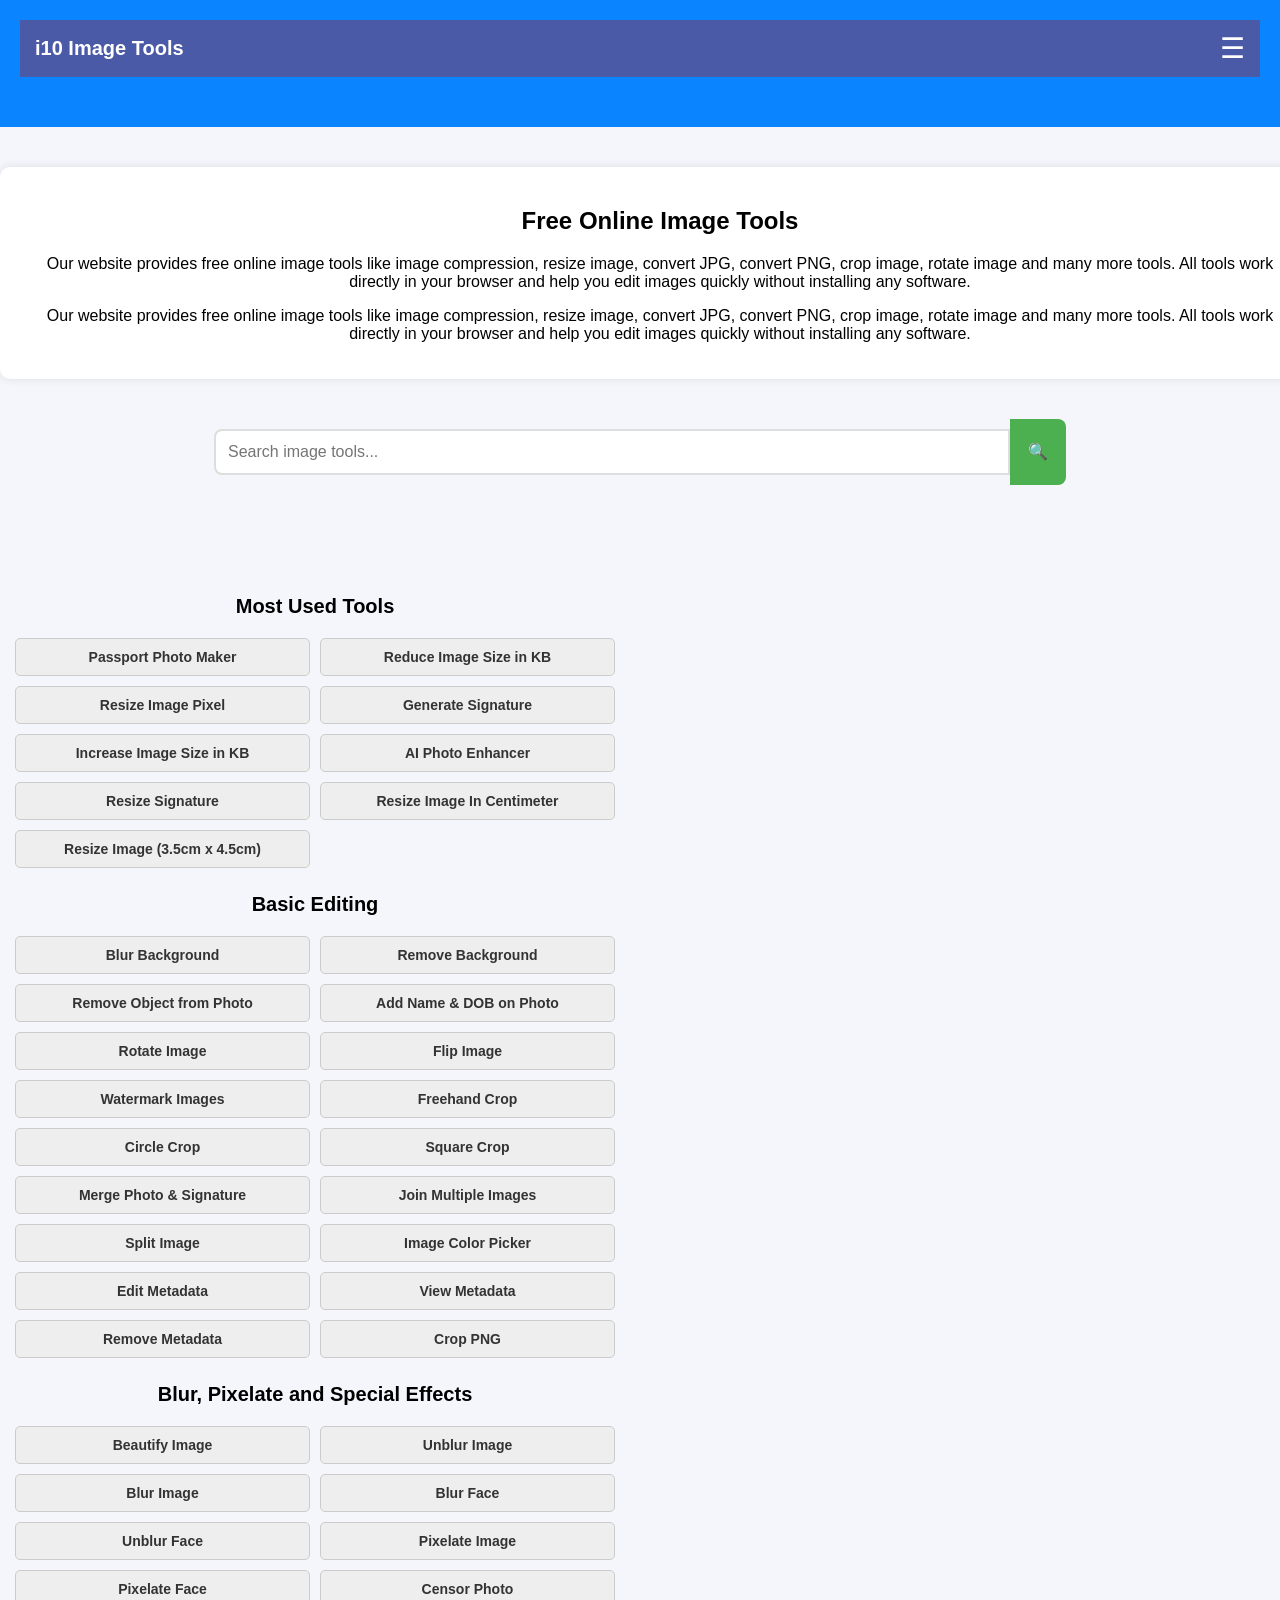
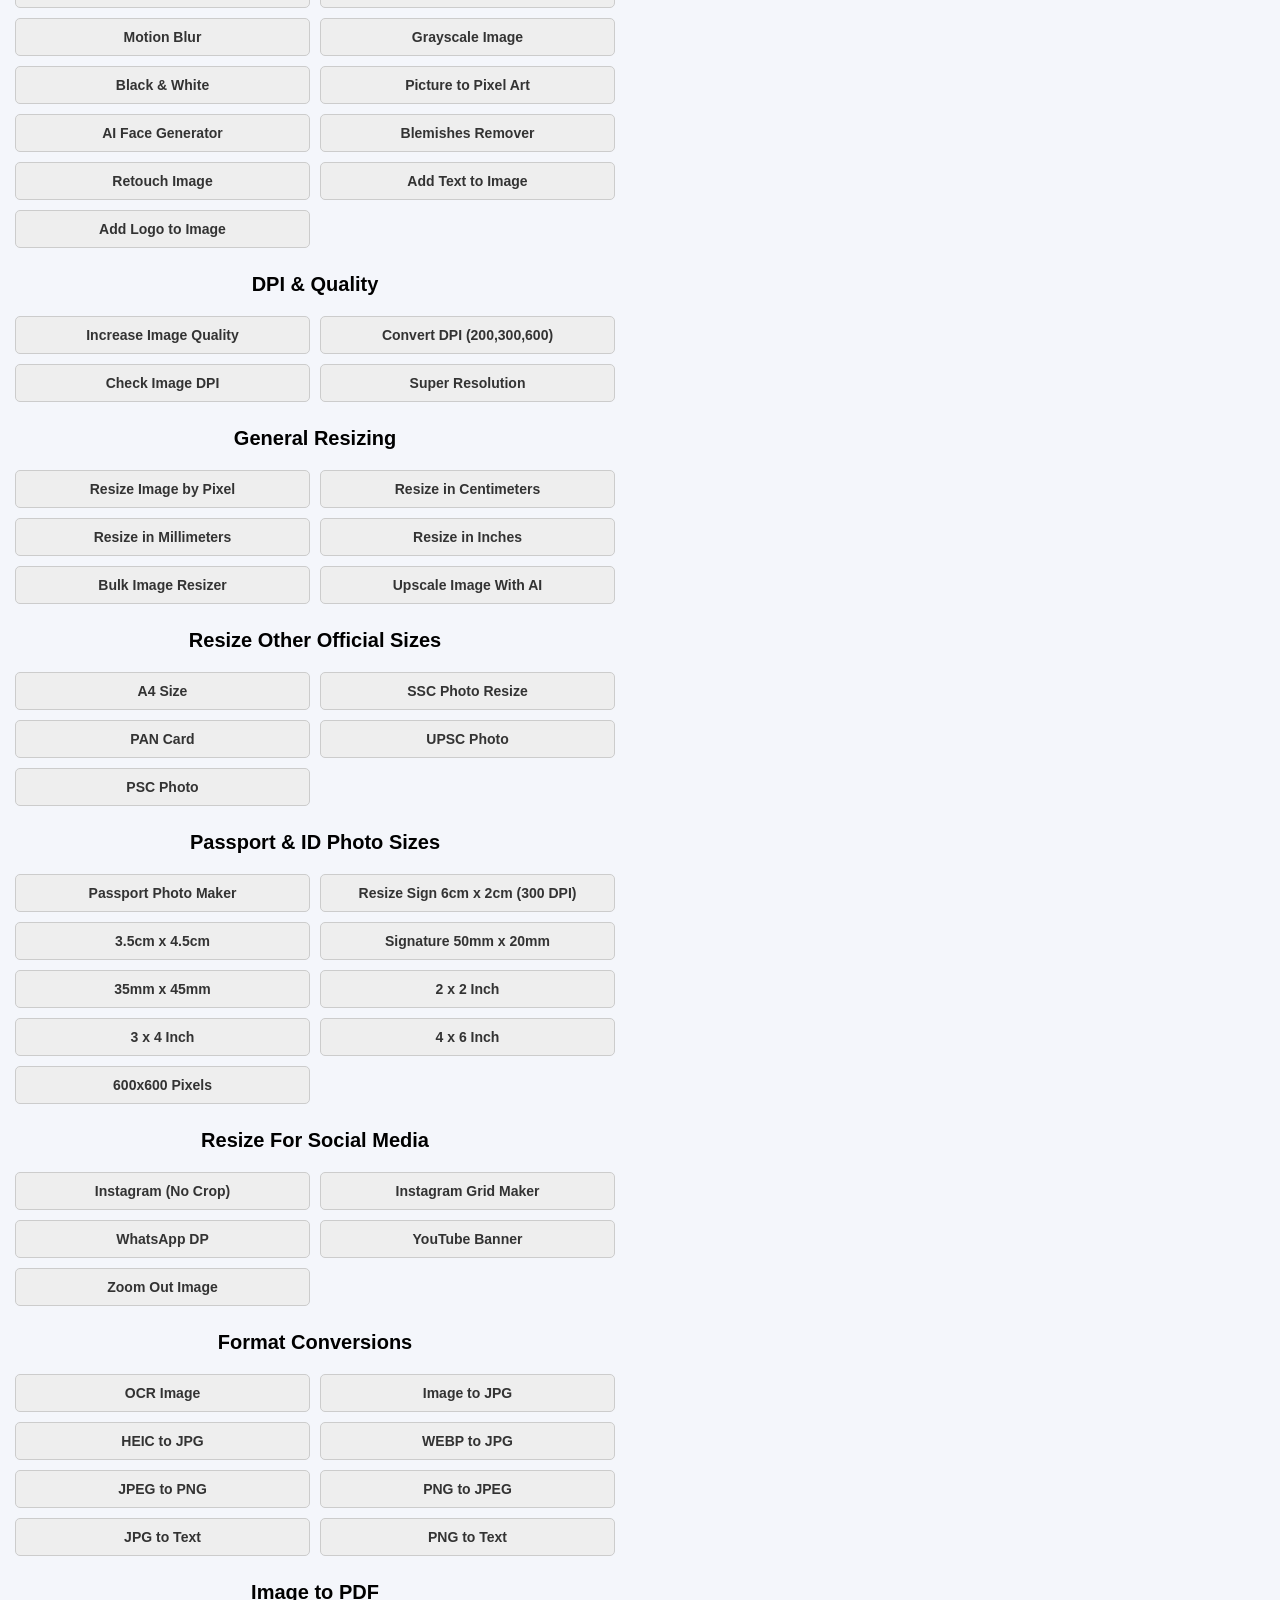
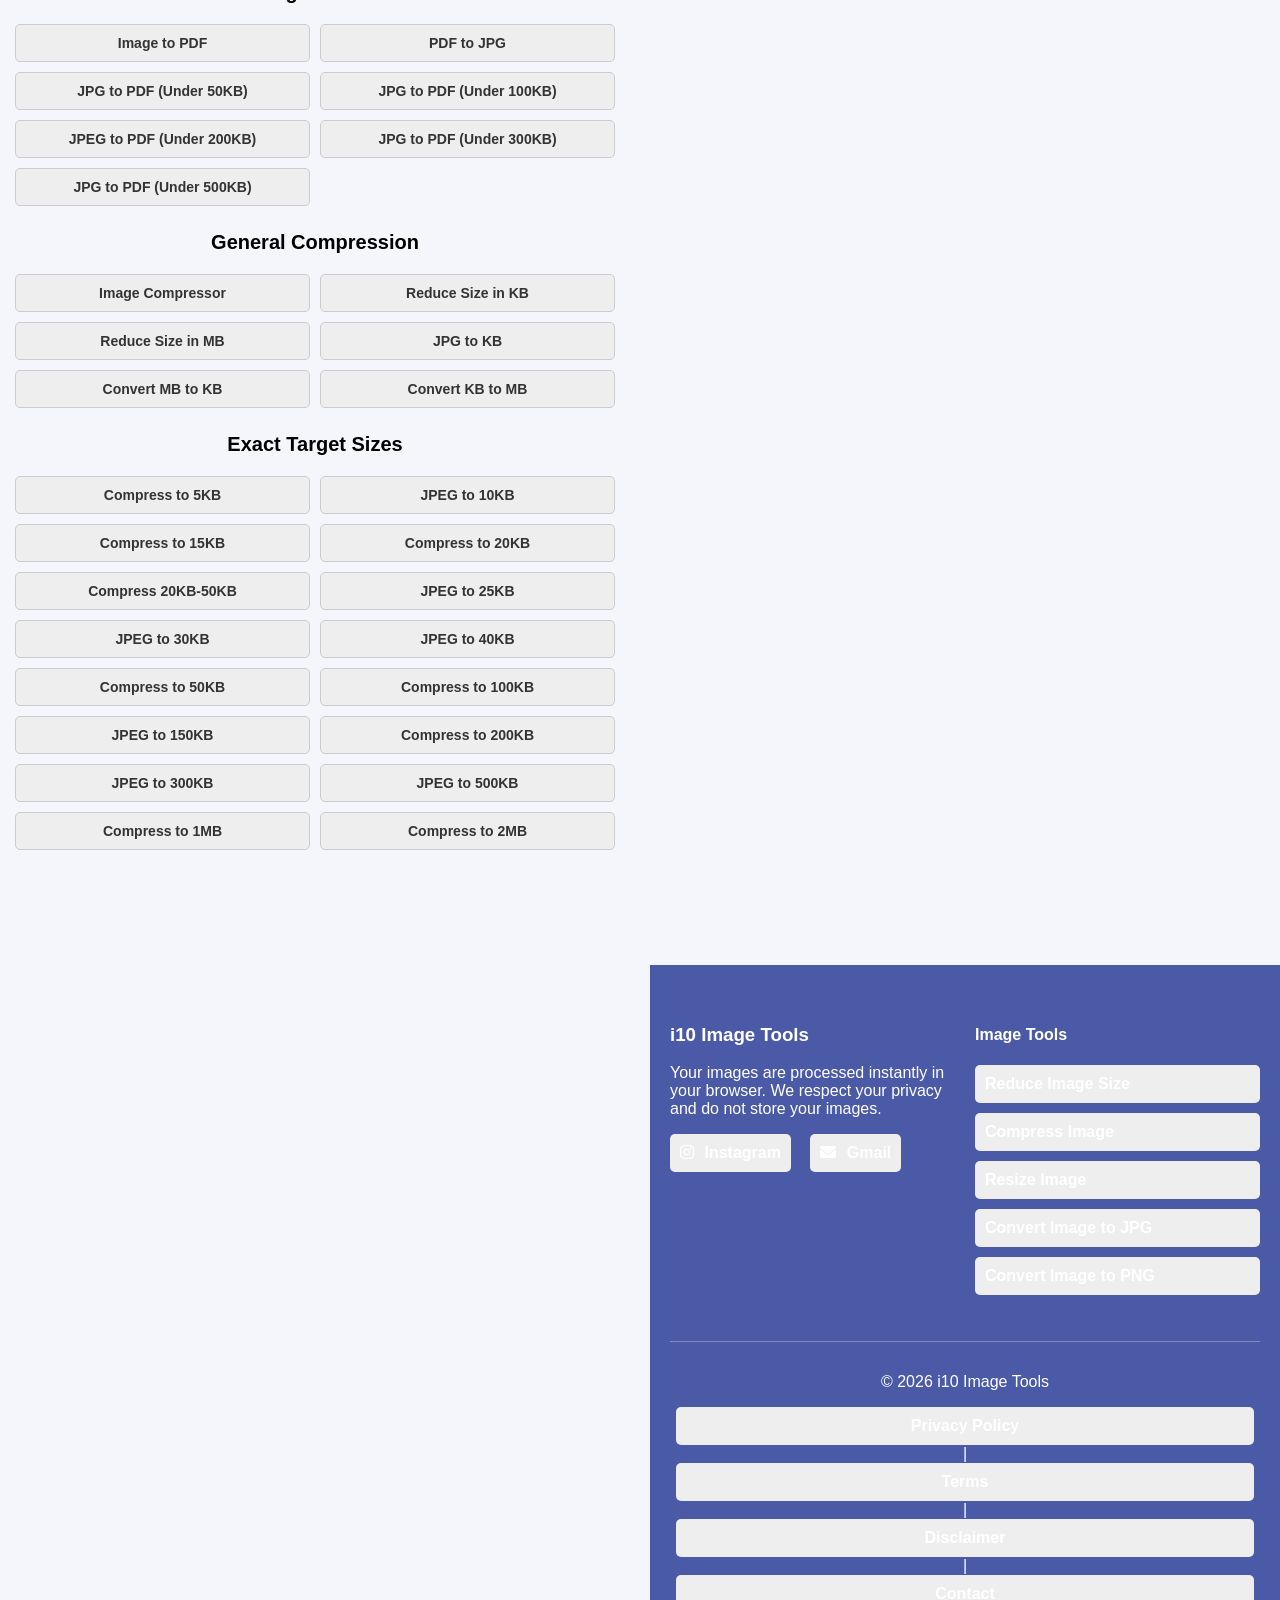
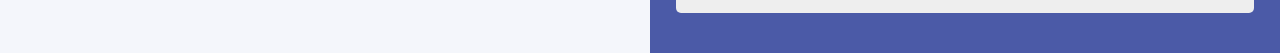
==== index.html @ 24c0525a "Update index.html" ====
<!DOCTYPE html>
<html lang="en">
<head>

<meta charset="UTF-8">
<meta name="viewport" content="width=device-width, initial-scale=1.0">
<link rel="stylesheet" href="https://cdnjs.cloudflare.com/ajax/libs/font-awesome/6.5.0/css/all.min.css">
<meta name="google-site-verification" content="O4O1SCRxXh8TZaxyXWazl1Gc3qCtexGHpGTQoXHMAWc" />
<script async src="https://pagead2.googlesyndication.com/pagead/js/adsbygoogle.js?client=ca-pub-7802948704527757"
crossorigin="anonymous"></script>

<title>i10Image Tools - Reduce Image Size</title>
<meta name="description" content="i10Image Tools is a free online website to compress, resize and convert images easily.">

<meta name="keywords" content="image compressor, reduce image size, resize image online, convert image to jpg, convert image to png">

<link rel="stylesheet" href="style.css">

</head>


  
<body>

<header>

<div class="topnav">

<div class="logo">i10 Image Tools</div>

<div class="menu-icon" onclick="toggleMenu()">
☰
</div>

</div>
<div id="mobileMenu" class="mobile-menu">

<div class="close-btn" onclick="toggleMenu()">✕</div>

<a href="index.html">Home</a>

<a href="reduce-image-size.html">Reduce Image</a>

<a href="compress-image.html">Compress Image</a>

<a href="resize-image.html">Resize Image</a>

<a href="convert-jpg.html">JPG Converter</a>

<a href="convert-png.html">PNG Converter</a>

<a href="about.html">About</a>

<a href="contact.html">Contact</a>

</div>

<div class="hero">



</div>


</header>

<div class="container">
<h2>Free Online Image Tools</h2>

<p>
Our website provides free online image tools like image compression, resize image, convert JPG, convert PNG, crop image, rotate image and many more tools. All tools work directly in your browser and help you edit images quickly without installing any software.
</p>
<p>
Our website provides free online image tools like image compression,
resize image, convert JPG, convert PNG, crop image, rotate image and
many more tools. All tools work directly in your browser and help you
edit images quickly without installing any software.
</p>
</div>
<div class="search-box">
<input type="text" id="toolSearch" onkeyup="searchTools()" placeholder="Search image tools...">
<button>🔍</button>
</div>
  <p id="noTools" style="display:none; font-weight:bold; margin-top:15px;">
No tools found
</p>
  
  <div class="tools">

<style>

.tools-section{
padding:15px;
}

.tools-title{
font-size:20px;
font-weight:bold;
margin-top:25px;
margin-bottom:10px;
}

.tools-grid{
display:grid;
grid-template-columns:1fr 1fr;
gap:10px;
}

.tool-btn{
display:block;
padding:12px;
background:#f3f3f3;
border:1px solid #ccc;
border-radius:6px;
text-decoration:none;
color:#333;
font-size:14px;
text-align:center;
}

</style>


<div class="tools-section">


<div class="tools-title">Most Used Tools</div>
<div class="tools-grid">

<a class="tool-btn">Passport Photo Maker</a>
<a class="tool-btn">Reduce Image Size in KB</a>
<a class="tool-btn">Resize Image Pixel</a>
<a class="tool-btn">Generate Signature</a>
<a class="tool-btn">Increase Image Size in KB</a>
<a class="tool-btn">AI Photo Enhancer</a>
<a class="tool-btn">Resize Signature</a>
<a class="tool-btn">Resize Image In Centimeter</a>
<a class="tool-btn">Resize Image (3.5cm x 4.5cm)</a>

</div>



<div class="tools-title">Basic Editing</div>
<div class="tools-grid">

<a class="tool-btn">Blur Background</a>
<a class="tool-btn">Remove Background</a>
<a class="tool-btn">Remove Object from Photo</a>
<a class="tool-btn">Add Name & DOB on Photo</a>
<a class="tool-btn">Rotate Image</a>
<a class="tool-btn">Flip Image</a>
<a class="tool-btn">Watermark Images</a>
<a class="tool-btn">Freehand Crop</a>
<a class="tool-btn">Circle Crop</a>
<a class="tool-btn">Square Crop</a>
<a class="tool-btn">Merge Photo & Signature</a>
<a class="tool-btn">Join Multiple Images</a>
<a class="tool-btn">Split Image</a>
<a class="tool-btn">Image Color Picker</a>
<a class="tool-btn">Edit Metadata</a>
<a class="tool-btn">View Metadata</a>
<a class="tool-btn">Remove Metadata</a>
<a class="tool-btn">Crop PNG</a>

</div>



<div class="tools-title">Blur, Pixelate and Special Effects</div>
<div class="tools-grid">

<a class="tool-btn">Beautify Image</a>
<a class="tool-btn">Unblur Image</a>
<a class="tool-btn">Blur Image</a>
<a class="tool-btn">Blur Face</a>
<a class="tool-btn">Unblur Face</a>
<a class="tool-btn">Pixelate Image</a>
<a class="tool-btn">Pixelate Face</a>
<a class="tool-btn">Censor Photo</a>
<a class="tool-btn">Motion Blur</a>
<a class="tool-btn">Grayscale Image</a>
<a class="tool-btn">Black & White</a>
<a class="tool-btn">Picture to Pixel Art</a>
<a class="tool-btn">AI Face Generator</a>
<a class="tool-btn">Blemishes Remover</a>
<a class="tool-btn">Retouch Image</a>
<a class="tool-btn">Add Text to Image</a>
<a class="tool-btn">Add Logo to Image</a>

</div>



<div class="tools-title">DPI & Quality</div>
<div class="tools-grid">

<a class="tool-btn">Increase Image Quality</a>
<a class="tool-btn">Convert DPI (200,300,600)</a>
<a class="tool-btn">Check Image DPI</a>
<a class="tool-btn">Super Resolution</a>

</div>



<div class="tools-title">General Resizing</div>
<div class="tools-grid">

<a class="tool-btn">Resize Image by Pixel</a>
<a class="tool-btn">Resize in Centimeters</a>
<a class="tool-btn">Resize in Millimeters</a>
<a class="tool-btn">Resize in Inches</a>
<a class="tool-btn">Bulk Image Resizer</a>
<a class="tool-btn">Upscale Image With AI</a>

</div>



<div class="tools-title">Resize Other Official Sizes</div>
<div class="tools-grid">

<a class="tool-btn">A4 Size</a>
<a class="tool-btn">SSC Photo Resize</a>
<a class="tool-btn">PAN Card</a>
<a class="tool-btn">UPSC Photo</a>
<a class="tool-btn">PSC Photo</a>

</div>



<div class="tools-title">Passport & ID Photo Sizes</div>
<div class="tools-grid">

<a class="tool-btn">Passport Photo Maker</a>
<a class="tool-btn">Resize Sign 6cm x 2cm (300 DPI)</a>
<a class="tool-btn">3.5cm x 4.5cm</a>
<a class="tool-btn">Signature 50mm x 20mm</a>
<a class="tool-btn">35mm x 45mm</a>
<a class="tool-btn">2 x 2 Inch</a>
<a class="tool-btn">3 x 4 Inch</a>
<a class="tool-btn">4 x 6 Inch</a>
<a class="tool-btn">600x600 Pixels</a>

</div>



<div class="tools-title">Resize For Social Media</div>
<div class="tools-grid">

<a class="tool-btn">Instagram (No Crop)</a>
<a class="tool-btn">Instagram Grid Maker</a>
<a class="tool-btn">WhatsApp DP</a>
<a class="tool-btn">YouTube Banner</a>
<a class="tool-btn">Zoom Out Image</a>

</div>



<div class="tools-title">Format Conversions</div>
<div class="tools-grid">

<a class="tool-btn">OCR Image</a>
<a class="tool-btn">Image to JPG</a>
<a class="tool-btn">HEIC to JPG</a>
<a class="tool-btn">WEBP to JPG</a>
<a class="tool-btn">JPEG to PNG</a>
<a class="tool-btn">PNG to JPEG</a>
<a class="tool-btn">JPG to Text</a>
<a class="tool-btn">PNG to Text</a>

</div>



<div class="tools-title">Image to PDF</div>
<div class="tools-grid">

<a class="tool-btn">Image to PDF</a>
<a class="tool-btn">PDF to JPG</a>
<a class="tool-btn">JPG to PDF (Under 50KB)</a>
<a class="tool-btn">JPG to PDF (Under 100KB)</a>
<a class="tool-btn">JPEG to PDF (Under 200KB)</a>
<a class="tool-btn">JPG to PDF (Under 300KB)</a>
<a class="tool-btn">JPG to PDF (Under 500KB)</a>

</div>



<div class="tools-title">General Compression</div>
<div class="tools-grid">

<a class="tool-btn">Image Compressor</a>
<a class="tool-btn">Reduce Size in KB</a>
<a class="tool-btn">Reduce Size in MB</a>
<a class="tool-btn">JPG to KB</a>
<a class="tool-btn">Convert MB to KB</a>
<a class="tool-btn">Convert KB to MB</a>

</div>



<div class="tools-title">Exact Target Sizes</div>
<div class="tools-grid">

<a class="tool-btn">Compress to 5KB</a>
<a class="tool-btn">JPEG to 10KB</a>
<a class="tool-btn">Compress to 15KB</a>
<a class="tool-btn">Compress to 20KB</a>
<a class="tool-btn">Compress 20KB-50KB</a>
<a class="tool-btn">JPEG to 25KB</a>
<a class="tool-btn">JPEG to 30KB</a>
<a class="tool-btn">JPEG to 40KB</a>
<a class="tool-btn">Compress to 50KB</a>
<a class="tool-btn">Compress to 100KB</a>
<a class="tool-btn">JPEG to 150KB</a>
<a class="tool-btn">Compress to 200KB</a>
<a class="tool-btn">JPEG to 300KB</a>
<a class="tool-btn">JPEG to 500KB</a>
<a class="tool-btn">Compress to 1MB</a>
<a class="tool-btn">Compress to 2MB</a>

</div>


</div>
  
  <div class="preview-box">

<img id="previewImage" style="display:none; max-width:100%; margin-top:15px; border-radius:10px;">
<div id="imageInfo"></div>

<div id="progressText"></div>

<div class="compare-box" id="compareBox" style="display:none;">

<h3>Before / After</h3>

<div class="compare-images">

<img id="beforeImage">

<img id="afterImage">

</div>

</div>
    
<div id="imageInfo" style="margin-top:10px; font-size:14px; color:#555;"></div>

<div id="progressText" style="margin-top:10px; color:#4b5aa7; font-weight:bold;"></div>
  </div>



<br><br>

<a id="download" style="display:none;">Download Image</a>

                                                                                                

  <footer class="big-footer">

<div class="footer-container">

<div class="footer-about">

<h3>i10 Image Tools</h3>

<p>Your images are processed instantly in your browser. We respect your privacy and do not store your images.</p>

<div class="social-icons">

<a href="https://instagram.com/ishwar_beniwal_ib">
<i class="fab fa-instagram"></i> Instagram
</a>

<a href="mailto:ishwarbeniwal770@gmail.com">
<i class="fa-solid fa-envelope"></i> Gmail
</a>

</div>

</div>

<div class="footer-tools">

<h4>Image Tools</h4>

<ul>

<li><a href="reduce-image-size.html">Reduce Image Size</a></li>

<li><a href="compress-image.html">Compress Image</a></li>

<li><a href="resize-image.html">Resize Image</a></li>

<li><a href="convert-jpg.html">Convert Image to JPG</a></li>

<li><a href="convert-png.html">Convert Image to PNG</a></li>

</ul>

</div>

</div>

<div class="footer-bottom">

<p>© 2026 i10 Image Tools</p>

<a href="privacy-policy.html">Privacy Policy</a> |

<a href="terms.html">Terms</a> |

<a href="disclaimer.html">Disclaimer</a> |

<a href="contact.html">Contact</a>

</div>

</footer>
<script>
function toggleMenu(){

var menu = document.getElementById("mobileMenu");

if(menu.style.left === "0%"){
menu.style.left = "-100%";
}else{
menu.style.left = "0%";
}

}


</script>

<script src="script.js"></script>
    <script>

const searchInput = document.getElementById("toolSearch");
const tools = document.querySelectorAll(".tool-btn");
const titles = document.querySelectorAll(".tools-title");
const noTools = document.getElementById("noTools");

searchInput.addEventListener("input", function(){

let value = this.value.toLowerCase().trim();
let found = 0;

tools.forEach(function(tool){

let name = tool.textContent.toLowerCase();

if(name.indexOf(value) !== -1){
tool.style.display = "block";
found++;
}else{
tool.style.display = "none";
}

});

if(value === ""){
tools.forEach(tool => tool.style.display="block");
titles.forEach(title => title.style.display="block");
noTools.style.display="none";
return;
}

titles.forEach(title => title.style.display="none");

if(found === 0){
noTools.style.display="block";
}else{
noTools.style.display="none";
}

});

</script>
</body>
</html>
---- style.css ----
body{
font-family: Arial, sans-serif;
background:#f4f6fb;
margin:0;
padding:0;
text-align:center;
}

header{
background:#0a84ff;
color:white;
padding:20px;
}

.container{
background:white;
width:95%;
max-width:1100px;
margin:40px auto;
padding:20px;
border-radius:10px;
box-shadow:0 0 10px rgba(0,0,0,0.1);
}

input{
width:90%;
padding:10px;
margin:10px 0;
border:1px solid #ccc;
border-radius:5px;
}

button{
background:#0a84ff;
color:white;
border:none;
padding:12px 20px;
font-size:16px;
border-radius:5px;
cursor:pointer;
}

button:hover{
background:#0066cc;
}

footer{
margin-top:40px;
padding:15px;
background:#222;
color:white;
}

#download{
display:inline-block;
margin-top:20px;
padding:10px 20px;
background:green;
color:white;
text-decoration:none;
border-radius:5px;
}

.tools{
margin-top:20px;
display:flex;
flex-direction:column;
gap:10px;
}

.tools a{
display:block;
padding:10px;
background:#eee;
border-radius:5px;
text-decoration:none;
color:#333;
font-weight:bold;
}

.tools a:hover{
background:#ddd;
}

/* OLD NAVBAR HIDE */

.navbar{
display:none;
}

.navbar a{
color:white;
text-decoration:none;
font-weight:bold;
padding:8px 12px;
}

/* Top Navigation */

.topnav{
display:flex;
justify-content:space-between;
align-items:center;
background:#4b5aa7;
padding:12px 15px;
color:white;
}

.logo{
font-size:20px;
font-weight:bold;
}

.menu-icon{
font-size:28px;
cursor:pointer;
color:white;
}

/* MOBILE FULL SCREEN MENU */

.mobile-menu{
position:fixed;
top:0;
left:-100%;
width:100%;
height:100%;
background:rgba(60,80,100,0.95);
padding-top:80px;
transition:0.4s;
z-index:999;
text-align:left;
}

.mobile-menu a{
display:block;
color:white;
font-size:18px;
padding:16px 30px;
text-decoration:none;
border-left:3px solid white;
margin-bottom:12px;
}

.mobile-menu a:hover{
background:rgba(255,255,255,0.1);
}

.close-btn{
position:absolute;
top:20px;
right:30px;
font-size:35px;
color:white;
cursor:pointer;
}

header h1{
text-align:center;
margin-top:20px;
color:white;
}

header p{
text-align:center;
color:white;
margin-bottom:20px;
}
.big-footer{
background:#4b5aa7;
color:white;
padding:30px 15px;
margin-top:50px;
}

.footer-container{
display:flex;
flex-wrap:wrap;
justify-content:space-between;
max-width:900px;
margin:auto;
text-align:left;
}

.footer-about{
width:45%;
}

.footer-tools{
width:45%;
}

.footer-tools ul{
list-style:none;
padding:0;
}

.footer-tools li{
margin-bottom:8px;
}

.footer-tools a{
color:white;
text-decoration:none;
}

.footer-about a{
color:white;
text-decoration:none;
}

.footer-bottom{
margin-top:20px;
border-top:1px solid rgba(255,255,255,0.3);
padding-top:10px;
text-align:center;
}

.footer-bottom a{
color:white;
text-decoration:none;
margin:0 5px;
}
.big-footer{
background:#4b5aa7;
color:white;
padding:40px 20px;
margin-top:60px;
}

.footer-container{
display:flex;
flex-wrap:wrap;
justify-content:space-between;
max-width:1000px;
margin:auto;
text-align:left;
gap:20px;
}

.footer-about{
flex:1;
min-width:250px;
}

.footer-tools{
flex:1;
min-width:250px;
}

.footer-tools ul{
list-style:none;
padding:0;
}

.footer-tools li{
margin-bottom:10px;
}

.footer-tools a{
color:white;
text-decoration:none;
}

.footer-tools a:hover{
text-decoration:underline;
}

.social-icons{
margin-top:15px;
}

.social-icons a{
display:inline-block;
margin-right:15px;
color:white;
text-decoration:none;
font-size:16px;
}

.social-icons i{
margin-right:6px;
}

.footer-bottom{
margin-top:30px;
border-top:1px solid rgba(255,255,255,0.3);
padding-top:15px;
text-align:center;
}

.footer-bottom a{
color:white;
text-decoration:none;
margin:0 6px;
}

.footer-bottom a:hover{
text-decoration:underline;
}
.about-founder{
background:white;
max-width:700px;
margin:60px auto;
padding:30px;
border-radius:15px;
box-shadow:0 0 15px rgba(0,0,0,0.1);
text-align:center;
}

.founder-img{
width:150px;
height:150px;
border-radius:50%;
border:6px solid #4b5aa7;
object-fit:cover;
margin-bottom:15px;
}

.about-founder h2{
margin:10px 0 5px 0;
font-size:28px;
}

.location{
color:#666;
margin-bottom:20px;
}

.founder-text{
text-align:justify;
line-height:1.7;
color:#444;
}
.tool-card{
background:white;
padding:15px;
border-radius:10px;
text-decoration:none;
color:#333;
box-shadow:0 4px 10px rgba(0,0,0,0.1);
transition:0.3s;
}

.tool-card:hover{
transform:translateY(-5px);
box-shadow:0 6px 15px rgba(0,0,0,0.15);
}

.tool-card h3{
margin:0;
font-size:18px;
}

.tool-card p{
font-size:14px;
color:#666;
}
.hero{
margin-top:30px;
text-align:center;
}

.hero h1{
font-size:32px;
margin-bottom:10px;
}

.hero p{
font-size:16px;
opacity:0.9;
margin-bottom:20px;
}

.upload-btn{
display:inline-block;
background:white;
color:#4b5aa7;
padding:12px 20px;
border-radius:8px;
font-weight:bold;
cursor:pointer;
}

.upload-btn:hover{
background:#eee;
}
.preview-box{
margin-top:20px;
text-align:center;
}
.upload-area{
border:2px dashed #4b5aa7;
padding:30px;
border-radius:12px;
background:#f9f9ff;
margin-top:20px;
cursor:pointer;
}

.upload-area p{
margin:5px 0;
color:#555;
}

.upload-area:hover{
background:#f0f2ff;
}
.compare-box{
margin-top:25px;
text-align:center;
}

.compare-images{
display:flex;
gap:10px;
justify-content:center;
flex-wrap:wrap;
}

.compare-images img{
max-width:45%;
border-radius:10px;
box-shadow:0 4px 10px rgba(0,0,0,0.15);
}
.tools-section{
margin-top:40px;
padding:20px;
text-align:center;
}
.tools{
display:grid;
grid-template-columns:repeat(2,1fr);
gap:20px;
width:100%;
}


.tool-card{
background:#f1f1f1;
padding:15px;
border-radius:10px;
text-decoration:none;
color:#333;
box-shadow:0 4px 10px rgba(0,0,0,0.1);
transition:0.3s;
}

.tool-card:hover{
transform:translateY(-5px);
box-shadow:0 6px 15px rgba(0,0,0,0.2);
}
.tool-box{
background:white;
width:90%;
max-width:600px;
margin:40px auto;
padding:30px;
border-radius:10px;
box-shadow:0 0 10px rgba(0,0,0,0.1);
}

.upload-area{
border:3px dashed #9aa4d6;
padding:40px;
margin-top:20px;
border-radius:10px;
}

.upload-btn{
display:inline-block;
margin-top:10px;
background:#0a84ff;
color:white;
padding:10px 20px;
border-radius:5px;
cursor:pointer;
}

.size-box{
margin-top:20px;
}

.size-box input{
width:100px;
padding:8px;
}

.size-box button{
margin-left:10px;
background:#4b5aa7;
}

.note{
margin-top:10px;
color:#666;
font-size:14px;
}

#resultBox{
margin-top:40px;
}
.resize-tool{
max-width:600px;
margin:auto;
background:#fff;
padding:30px;
border-radius:10px;
box-shadow:0 0 10px rgba(0,0,0,0.1);
}

.upload-box{
border:2px dashed #8fb3ff;
padding:40px;
text-align:center;
margin-bottom:20px;
}

.select-btn{
background:#2d7df6;
color:white;
padding:10px 20px;
border-radius:5px;
cursor:pointer;
}

.size-controls{
display:flex;
gap:10px;
align-items:center;
margin-bottom:20px;
}

.extra-options{
display:flex;
gap:10px;
flex-wrap:wrap;
margin-bottom:20px;
}

.resize-btn{
background:#2d7df6;
color:white;
padding:12px 25px;
border:none;
border-radius:5px;
cursor:pointer;
}

.tools-grid{
display:grid;
grid-template-columns:repeat(2,1fr);
gap:12px;
width:100%;
}

.tool-btn{
display:block;
padding:16px;
background:#f3f3f3;
border:1px solid #ccc;
border-radius:8px;
text-decoration:none;
color:#333;
font-size:15px;
font-weight:500;
text-align:center;
width:100%;
box-sizing:border-box;
}


.tool-card{
display:block;
padding:20px;
background:#ffffff;
border-radius:10px;
text-decoration:none;
font-weight:bold;
color:#333;
box-shadow:0 4px 10px rgba(0,0,0,0.1);
transition:0.3s;
text-align:center;
}

.tool-card:hover{
transform:translateY(-5px);
background:#f0f0f0;
}
.search-box{
display:flex;
justify-content:center;
margin:30px 0;
}

.search-box input{
width:60%;
padding:12px;
font-size:16px;
border:2px solid #ddd;
border-radius:8px 0 0 8px;
outline:none;
}

.search-box button{
padding:12px 18px;
font-size:16px;
border:none;
background:#4CAF50;
color:white;
border-radius:0 8px 8px 0;
cursor:pointer;
}

.search-box button:hover{
background:#45a049;
}
.tools-grid{
display:grid;
grid-template-columns:repeat(2,1fr);
gap:15px;
margin:20px 0;
}

.tools-grid a{
text-decoration:none;
}

.tools-grid .tool-card{
background:#f5f5f5;
padding:14px;
border-radius:10px;
box-shadow:0 2px 6px rgba(0,0,0,0.1);
text-align:center;
font-weight:600;
color:#333;
}
.tools-section{
margin-top:40px;
}

.tools-title{
font-size:22px;
font-weight:600;
margin:20px 0 10px;
}
.tools-grid{
display:grid;
grid-template-columns:1fr 1fr;
gap:12px;
width:100%;
}

.tool-btn{
display:block;
width:100%;
padding:16px;
background:#eaeaea;
border:1px solid #cfcfcf;
border-radius:8px;
text-align:center;
text-decoration:none;
color:#333;
font-size:15px;
font-weight:500;
box-sizing:border-box;
}

.tools-section{
width:100%;
max-width:100%;
padding:10px;
box-sizing:border-box;
}

.tool-btn{
display:block;
padding:12px;
border:1px solid #5a5abf;
border-radius:6px;
text-align:center;
text-decoration:none;
color:#5a5abf;
background:#fff;
font-weight:500;
}
.container{
max-width:100%;
width:100%;
}
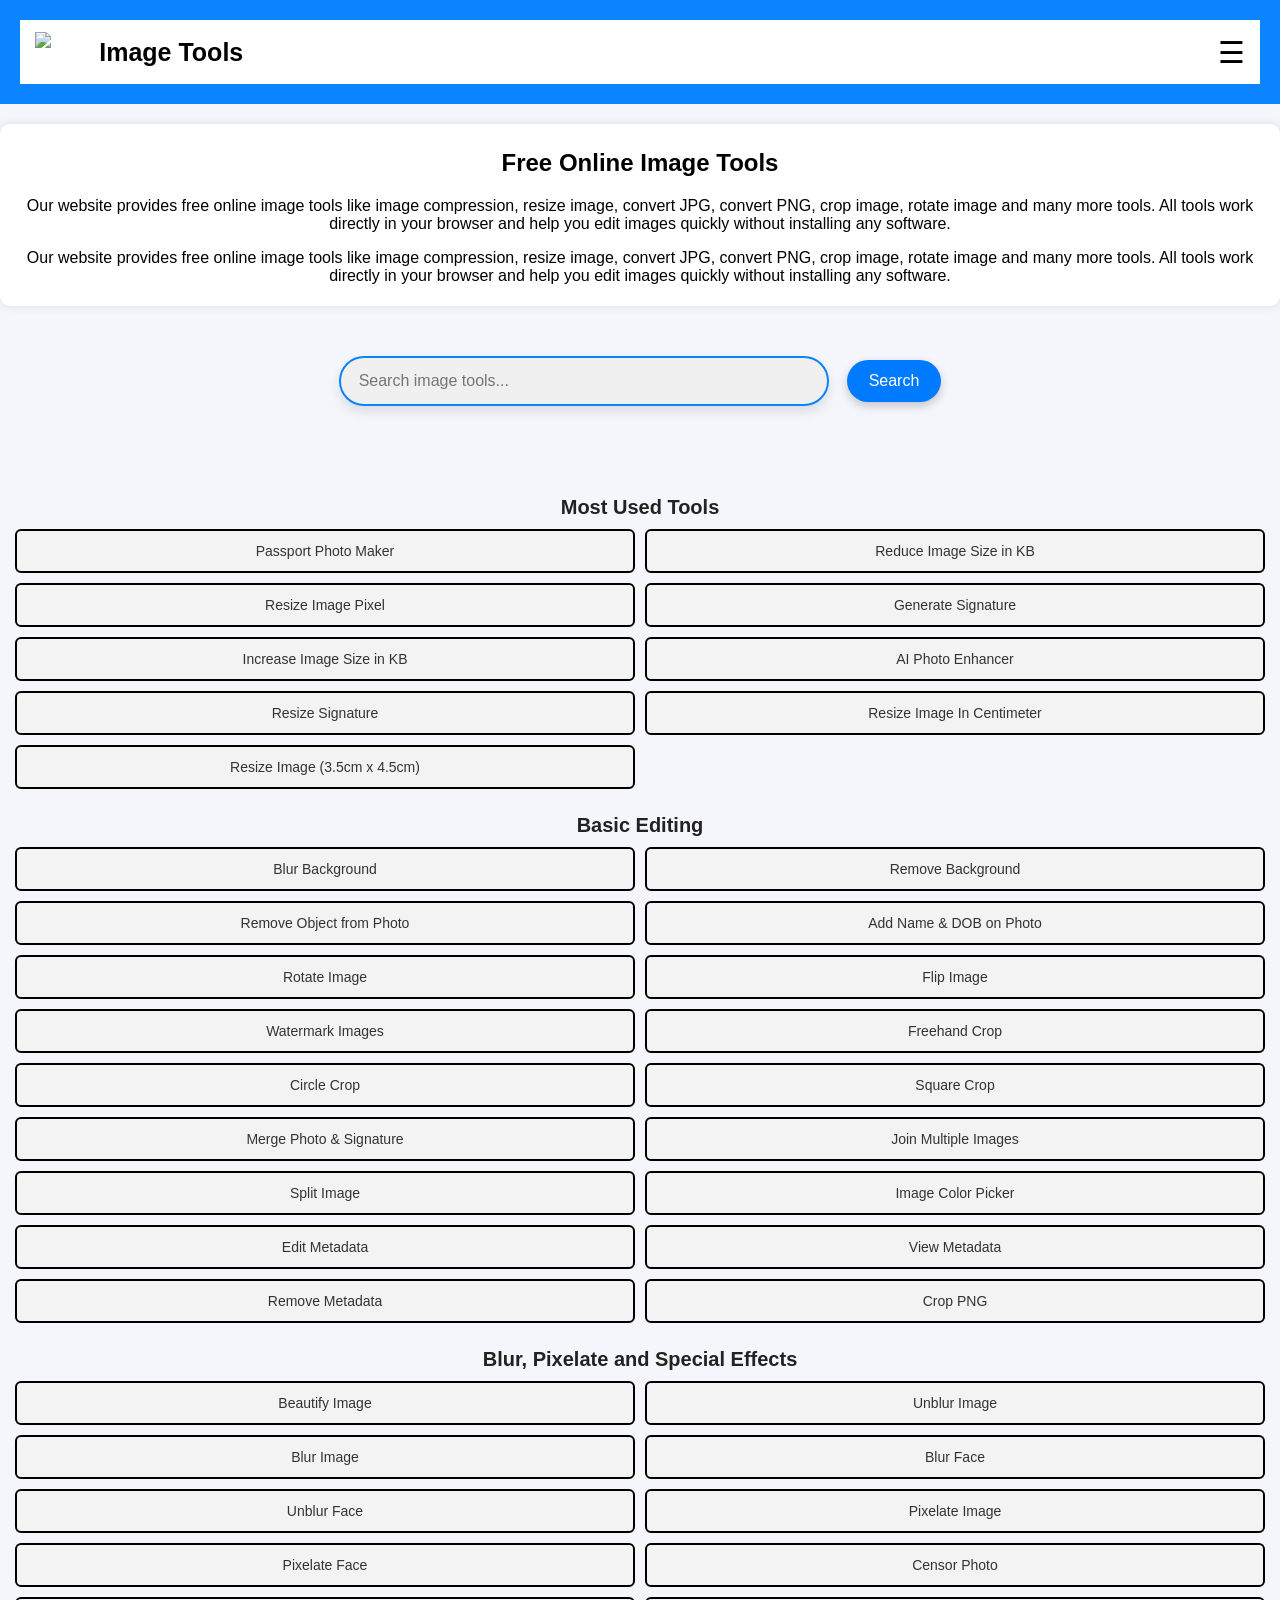
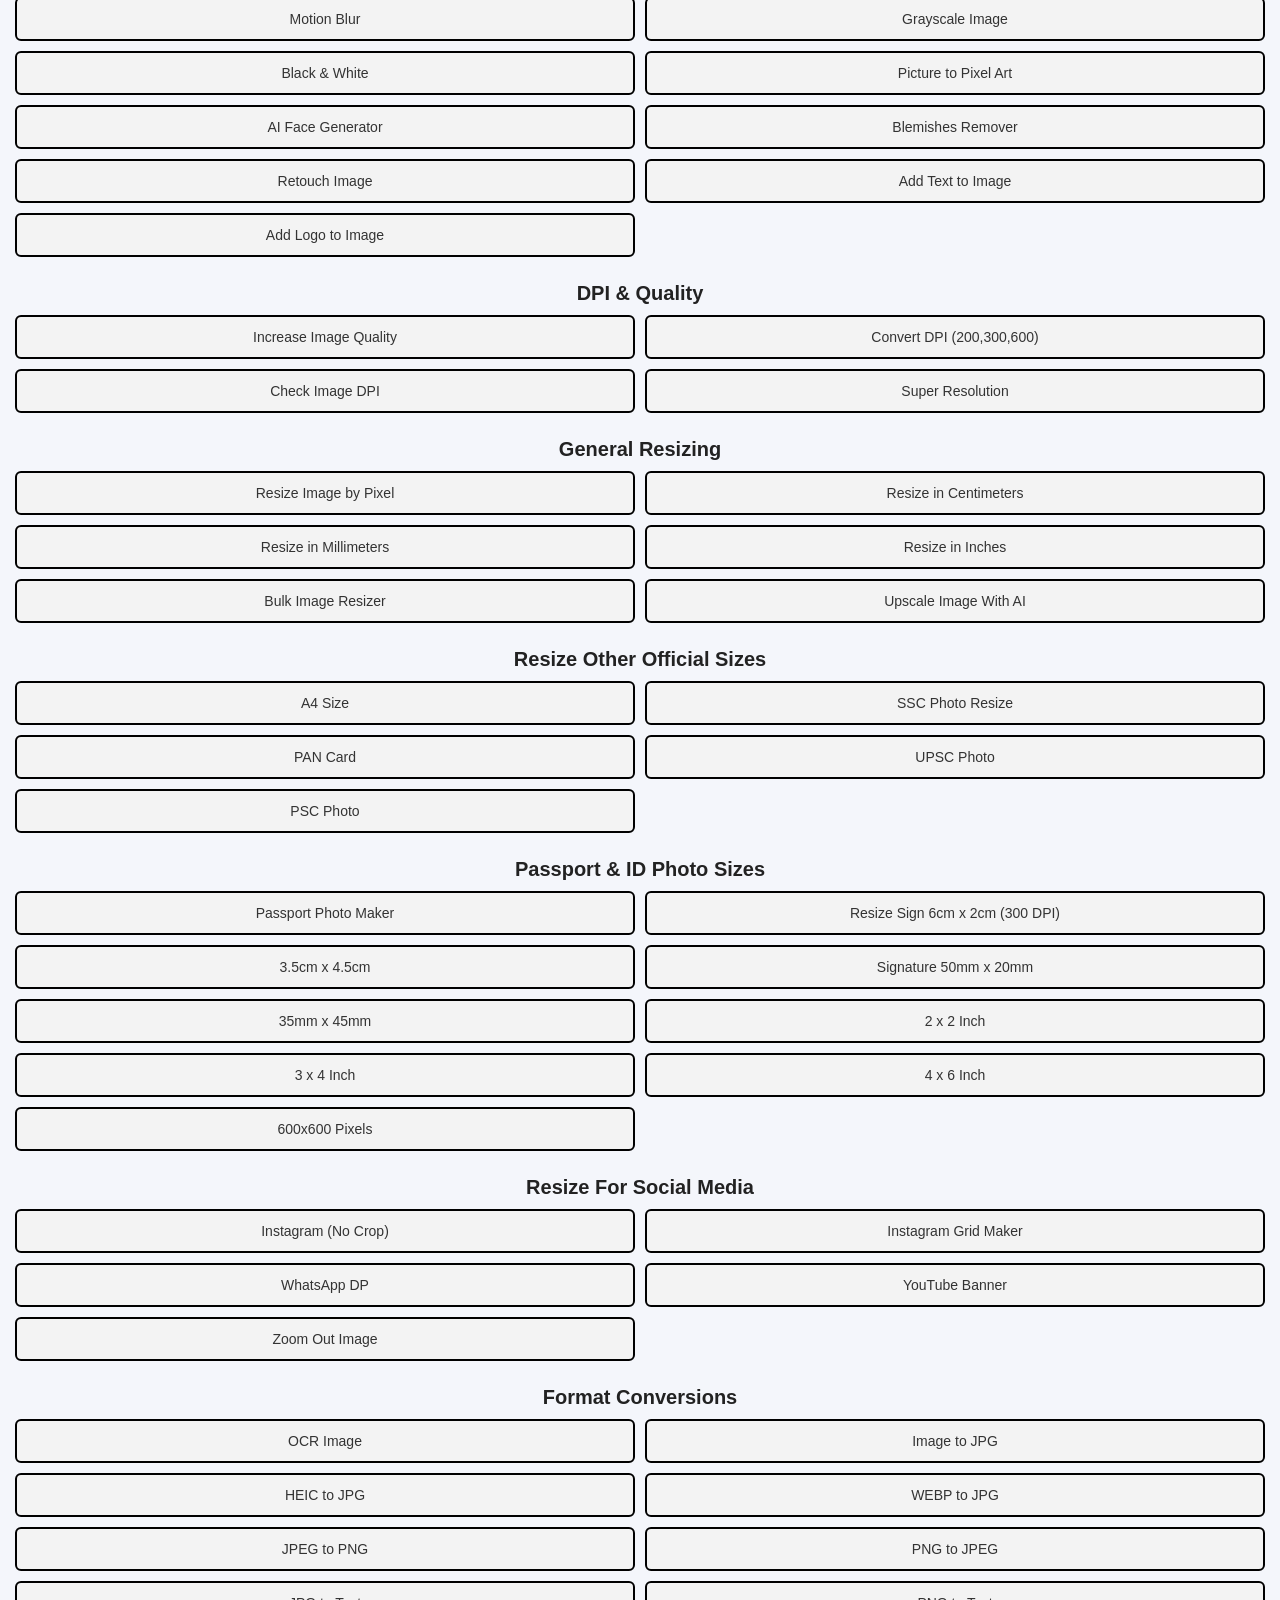
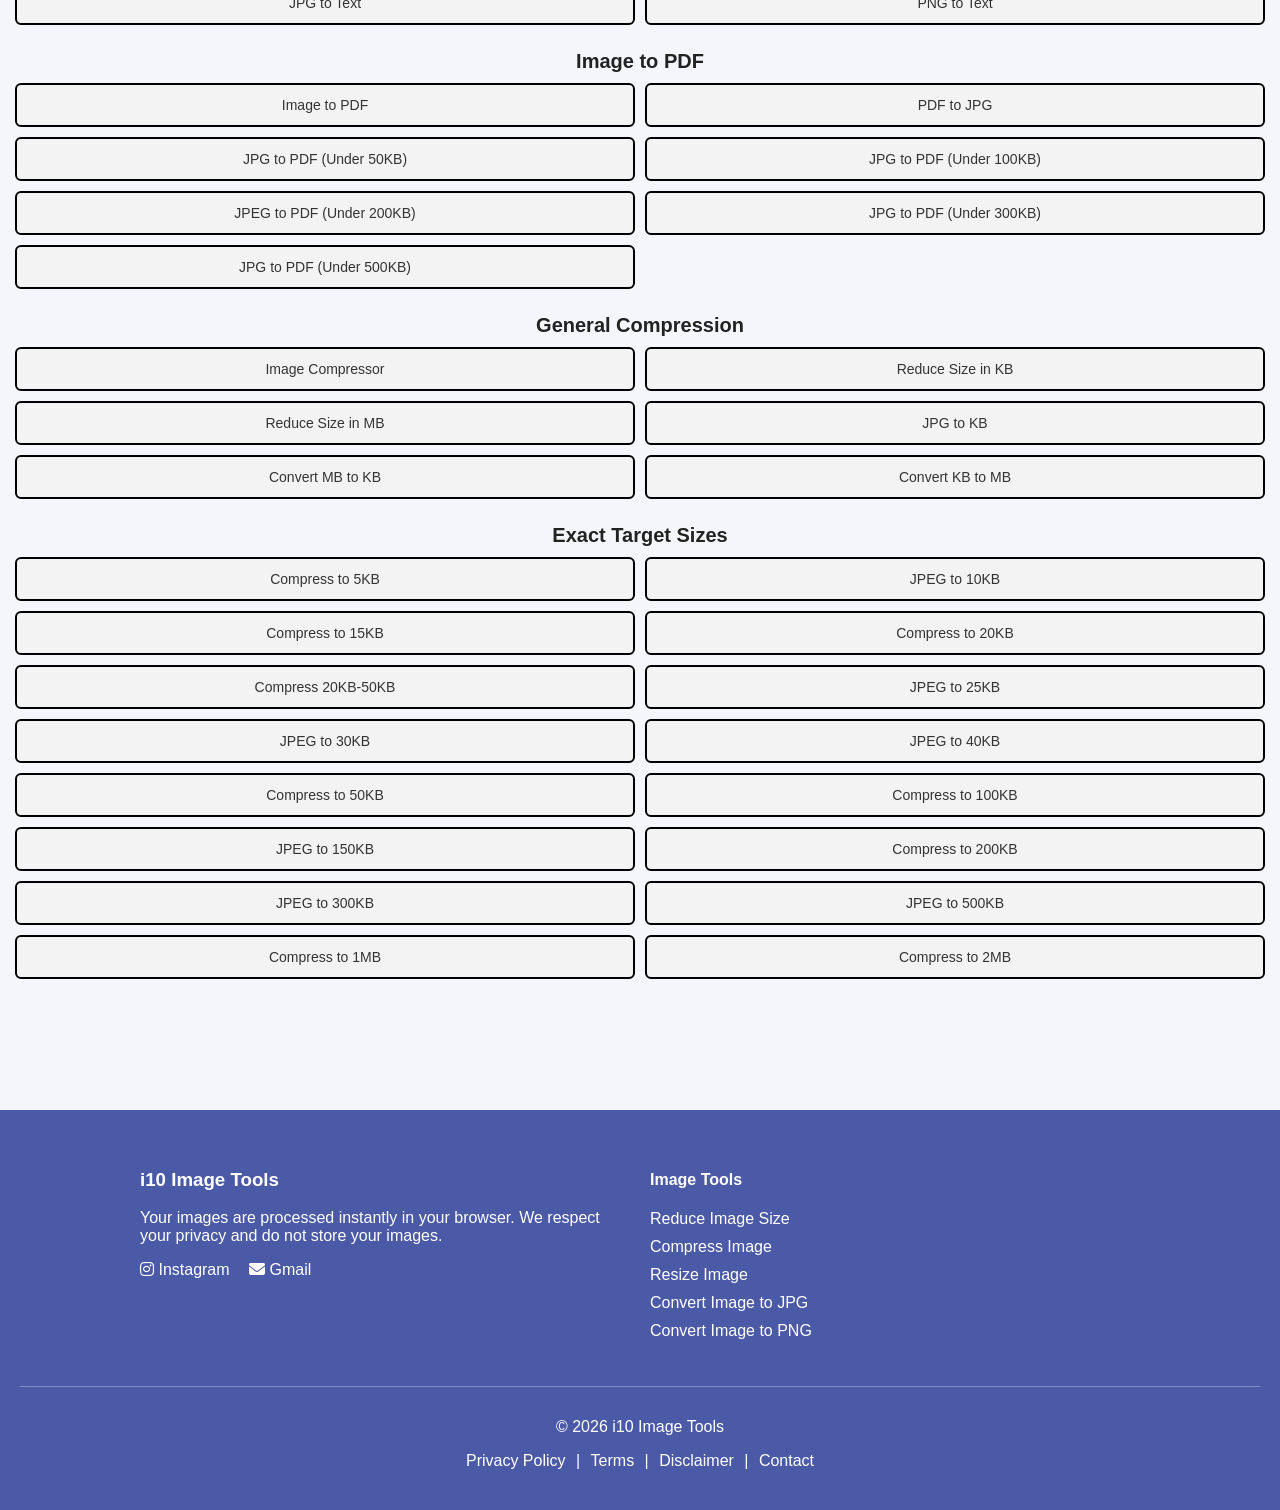
==== commit 8bf690a7: "Update index.html" ====
--- a/index.html
+++ b/index.html
@@ -26,7 +26,10 @@
 
 <div class="topnav">
 
-<div class="logo">i10 Image Tools</div>
+<div class="logo">
+<img src="logo.png" alt="logo">
+<span>Image Tools</span>
+</div>
 
 <div class="menu-icon" onclick="toggleMenu()">
 ☰
@@ -79,7 +82,7 @@
 </div>
 <div class="search-box">
 <input type="text" id="toolSearch" onkeyup="searchTools()" placeholder="Search image tools...">
-<button>🔍</button>
+<button>Search</button>
 </div>
   <p id="noTools" style="display:none; font-weight:bold; margin-top:15px;">
 No tools found
@@ -110,7 +113,7 @@
 display:block;
 padding:12px;
 background:#f3f3f3;
-border:1px solid #ccc;
+border:2px solid black;
 border-radius:6px;
 text-decoration:none;
 color:#333;
@@ -426,6 +429,11 @@
 </div>
 
 </footer>
+<button id="topBtn" onclick="topFunction()">
+<span class="arrow">↑</span>
+<span class="btn-text">Top</span>
+</button>
+
 <script>
 function toggleMenu(){
 
@@ -445,6 +453,24 @@
 <script src="script.js"></script>
     <script>
 
+let mybutton = document.getElementById("topBtn");
+
+window.onscroll = function(){
+if (document.body.scrollTop > 200 || document.documentElement.scrollTop > 200){
+mybutton.style.display = "block";
+}else{
+mybutton.style.display = "none";
+}
+};
+
+function topFunction(){
+document.body.scrollTop = 0;
+document.documentElement.scrollTop = 0;
+}
+
+    </script>
+  <script>
+
 const searchInput = document.getElementById("toolSearch");
 const tools = document.querySelectorAll(".tool-btn");
 const titles = document.querySelectorAll(".tools-title");
@@ -459,11 +485,23 @@
 
 let name = tool.textContent.toLowerCase();
 
+tool.innerHTML = tool.textContent;
+
 if(name.indexOf(value) !== -1){
-tool.style.display = "block";
+
+tool.style.display="block";
+
+if(value !== ""){
+let regex = new RegExp(value,"gi");
+tool.innerHTML = tool.textContent.replace(regex,"<span style='background:yellow;'>"+value+"</span>");
+}
+
 found++;
+
 }else{
-tool.style.display = "none";
+
+tool.style.display="none";
+
 }
 
 });
@@ -485,6 +523,11 @@
 
 });
 
+</script>  
+<script>
+function toggleDark(){
+document.body.classList.toggle("dark-mode");
+}
 </script>
 </body>
 </html>
--- a/style.css
+++ b/style.css
@@ -6,21 +6,36 @@
 text-align:center;
 }
 
+/* HEADER */
+
 header{
 background:#0a84ff;
 color:white;
 padding:20px;
 }
 
+header h1{
+margin:0;
+}
+
+header p{
+margin-top:10px;
+}
+
+/* CONTAINER */
+
 .container{
 background:white;
-width:95%;
-max-width:1100px;
-margin:40px auto;
-padding:20px;
+width:100%;
+max-width:100%;
+margin:20px auto;
+padding:5px;
 border-radius:10px;
 box-shadow:0 0 10px rgba(0,0,0,0.1);
-}
+box-sizing:border-box;
+}
+
+/* INPUT */
 
 input{
 width:90%;
@@ -30,6 +45,8 @@
 border-radius:5px;
 }
 
+/* BUTTON */
+
 button{
 background:#0a84ff;
 color:white;
@@ -44,12 +61,7 @@
 background:#0066cc;
 }
 
-footer{
-margin-top:40px;
-padding:15px;
-background:#222;
-color:white;
-}
+/* DOWNLOAD */
 
 #download{
 display:inline-block;
@@ -61,47 +73,13 @@
 border-radius:5px;
 }
 
-.tools{
-margin-top:20px;
-display:flex;
-flex-direction:column;
-gap:10px;
-}
-
-.tools a{
-display:block;
-padding:10px;
-background:#eee;
-border-radius:5px;
-text-decoration:none;
-color:#333;
-font-weight:bold;
-}
-
-.tools a:hover{
-background:#ddd;
-}
-
-/* OLD NAVBAR HIDE */
-
-.navbar{
-display:none;
-}
-
-.navbar a{
-color:white;
-text-decoration:none;
-font-weight:bold;
-padding:8px 12px;
-}
-
-/* Top Navigation */
+/* NAVBAR */
 
 .topnav{
 display:flex;
 justify-content:space-between;
 align-items:center;
-background:#4b5aa7;
+background:white;
 padding:12px 15px;
 color:white;
 }
@@ -112,12 +90,11 @@
 }
 
 .menu-icon{
-font-size:28px;
-cursor:pointer;
-color:white;
-}
-
-/* MOBILE FULL SCREEN MENU */
+font-size:30px;
+cursor:pointer;
+}
+
+/* MOBILE MENU */
 
 .mobile-menu{
 position:fixed;
@@ -129,7 +106,7 @@
 padding-top:80px;
 transition:0.4s;
 z-index:999;
-text-align:left;
+text-align:right;
 }
 
 .mobile-menu a{
@@ -140,10 +117,6 @@
 text-decoration:none;
 border-left:3px solid white;
 margin-bottom:12px;
-}
-
-.mobile-menu a:hover{
-background:rgba(255,255,255,0.1);
 }
 
 .close-btn{
@@ -155,72 +128,142 @@
 cursor:pointer;
 }
 
-header h1{
+/* SEARCH */
+.search-box{
+display:flex;
+justify-content:center;
+align-items:center;
+gap:8px;
+margin:40px 0;
+}
+
+.search-box input{
+width:70%;
+max-width:450px;
+padding:14px 18px;
+border:2px solid #0a84ff;
+border-radius:30px;
+font-size:16px;
+background:#f0f0f0;
+box-shadow:0 6px 12px rgba(0,0,0,0.1);
+outline:none;
+}
+.search-box button{
+margin-left:10px;
+padding:12px 22px;
+border-radius:25px;
+border:none;
+background:#007BFF;
+color:white;
+cursor:pointer;
+font-size:16px;
+box-shadow:0 4px 10px rgba(0,0,0,0.2);
+}
+
+
+.search-box button:hover{
+background:#45a049;
+}
+
+/* TOOLS SECTION */
+
+.tools-section{
+width:100%;
+max-width:100%;
+padding:0 5px;
+box-sizing:border-box;
+margin-top:40px;
+}
+
+.tools-title{
+font-size:24px;
+font-weight:700;
+margin:25px 0 12px;
+color:#222;
+}
+
+/* GRID */
+
+.tools-grid{
+display:grid;
+grid-template-columns:repeat(2,1fr);
+gap:15px;
+width:100%;
+box-sizing:border-box;
+}
+
+/* TOOL CARD */
+.tool-card{
+display:block;
+width:100%;
+padding:18px;
+background:#f5f5f5;
+border:3px solid #0a84ff;
+border-radius:10px;
+text-decoration:none;
+color:#333;
+font-weight:600;
 text-align:center;
+transition:0.3s;
+box-shadow:0 3px 8px rgba(0,0,0,0.2);
+}
+
+/* HOVER EFFECT */
+.tool-card:hover{
+transform:translateY(-6px);
+background:#ffffff;
+border:3px solid black;
+box-shadow:0 10px 20px rgba(0,0,0,0.35);
+}
+
+
+.tool-card:hover{
+transform:translateY(-5px);
+background:#f0f0f0;
+}
+
+/* IMAGE UPLOAD */
+
+.upload-area{
+border:2px dashed #4b5aa7;
+padding:30px;
+border-radius:12px;
+background:#f9f9ff;
 margin-top:20px;
-color:white;
-}
-
-header p{
-text-align:center;
-color:white;
-margin-bottom:20px;
-}
-.big-footer{
-background:#4b5aa7;
-color:white;
-padding:30px 15px;
-margin-top:50px;
-}
-
-.footer-container{
-display:flex;
+cursor:pointer;
+}
+
+.upload-area:hover{
+background:#f0f2ff;
+}
+
+/* PREVIEW */
+
+.preview-box{
+margin-top:20px;
+}
+
+/* COMPARE */
+
+.compare-box{
+margin-top:25px;
+}
+
+.compare-images{
+display:flex;
+gap:10px;
+justify-content:center;
 flex-wrap:wrap;
-justify-content:space-between;
-max-width:900px;
-margin:auto;
-text-align:left;
-}
-
-.footer-about{
-width:45%;
-}
-
-.footer-tools{
-width:45%;
-}
-
-.footer-tools ul{
-list-style:none;
-padding:0;
-}
-
-.footer-tools li{
-margin-bottom:8px;
-}
-
-.footer-tools a{
-color:white;
-text-decoration:none;
-}
-
-.footer-about a{
-color:white;
-text-decoration:none;
-}
-
-.footer-bottom{
-margin-top:20px;
-border-top:1px solid rgba(255,255,255,0.3);
-padding-top:10px;
-text-align:center;
-}
-
-.footer-bottom a{
-color:white;
-text-decoration:none;
-margin:0 5px;
-}
+}
+
+.compare-images img{
+max-width:45%;
+border-radius:10px;
+box-shadow:0 4px 10px rgba(0,0,0,0.15);
+}
+
+/* FOOTER */
+
 .big-footer{
 background:#4b5aa7;
 color:white;
@@ -275,11 +318,6 @@
 margin-right:15px;
 color:white;
 text-decoration:none;
-font-size:16px;
-}
-
-.social-icons i{
-margin-right:6px;
 }
 
 .footer-bottom{
@@ -295,396 +333,51 @@
 margin:0 6px;
 }
 
-.footer-bottom a:hover{
-text-decoration:underline;
-}
-.about-founder{
-background:white;
-max-width:700px;
-margin:60px auto;
-padding:30px;
-border-radius:15px;
-box-shadow:0 0 15px rgba(0,0,0,0.1);
-text-align:center;
-}
-
-.founder-img{
-width:150px;
-height:150px;
-border-radius:50%;
-border:6px solid #4b5aa7;
-object-fit:cover;
-margin-bottom:15px;
-}
-
-.about-founder h2{
-margin:10px 0 5px 0;
-font-size:28px;
-}
-
-.location{
-color:#666;
-margin-bottom:20px;
-}
-
-.founder-text{
-text-align:justify;
-line-height:1.7;
-color:#444;
-}
-.tool-card{
-background:white;
+footer{
+margin-top:40px;
 padding:15px;
-border-radius:10px;
-text-decoration:none;
-color:#333;
-box-shadow:0 4px 10px rgba(0,0,0,0.1);
-transition:0.3s;
-}
-
-.tool-card:hover{
-transform:translateY(-5px);
-box-shadow:0 6px 15px rgba(0,0,0,0.15);
-}
-
-.tool-card h3{
-margin:0;
-font-size:18px;
-}
-
-.tool-card p{
-font-size:14px;
-color:#666;
-}
-.hero{
-margin-top:30px;
-text-align:center;
-}
-
-.hero h1{
-font-size:32px;
-margin-bottom:10px;
-}
-
-.hero p{
-font-size:16px;
-opacity:0.9;
-margin-bottom:20px;
-}
-
-.upload-btn{
-display:inline-block;
-background:white;
-color:#4b5aa7;
-padding:12px 20px;
-border-radius:8px;
+background:#222;
+color:white;
+}
+.logo{
+display:flex;
+align-items:center;
+gap:6px;
+}
+
+.logo img{
+height:40px;
+width:auto;
+}
+
+.logo span{
+font-size:25px;
 font-weight:bold;
-cursor:pointer;
-}
-
-.upload-btn:hover{
-background:#eee;
-}
-.preview-box{
-margin-top:20px;
-text-align:center;
-}
-.upload-area{
-border:2px dashed #4b5aa7;
-padding:30px;
-border-radius:12px;
-background:#f9f9ff;
-margin-top:20px;
-cursor:pointer;
-}
-
-.upload-area p{
-margin:5px 0;
-color:#555;
-}
-
-.upload-area:hover{
-background:#f0f2ff;
-}
-.compare-box{
-margin-top:25px;
-text-align:center;
-}
-
-.compare-images{
-display:flex;
-gap:10px;
-justify-content:center;
-flex-wrap:wrap;
-}
-
-.compare-images img{
-max-width:45%;
-border-radius:10px;
-box-shadow:0 4px 10px rgba(0,0,0,0.15);
-}
-.tools-section{
-margin-top:40px;
-padding:20px;
-text-align:center;
-}
-.tools{
-display:grid;
-grid-template-columns:repeat(2,1fr);
-gap:20px;
-width:100%;
-}
-
-
-.tool-card{
-background:#f1f1f1;
-padding:15px;
-border-radius:10px;
-text-decoration:none;
-color:#333;
-box-shadow:0 4px 10px rgba(0,0,0,0.1);
-transition:0.3s;
-}
-
-.tool-card:hover{
-transform:translateY(-5px);
-box-shadow:0 6px 15px rgba(0,0,0,0.2);
-}
-.tool-box{
-background:white;
-width:90%;
-max-width:600px;
-margin:40px auto;
-padding:30px;
-border-radius:10px;
-box-shadow:0 0 10px rgba(0,0,0,0.1);
-}
-
-.upload-area{
-border:3px dashed #9aa4d6;
-padding:40px;
-margin-top:20px;
-border-radius:10px;
-}
-
-.upload-btn{
-display:inline-block;
-margin-top:10px;
-background:#0a84ff;
-color:white;
-padding:10px 20px;
-border-radius:5px;
-cursor:pointer;
-}
-
-.size-box{
-margin-top:20px;
-}
-
-.size-box input{
-width:100px;
-padding:8px;
-}
-
-.size-box button{
-margin-left:10px;
-background:#4b5aa7;
-}
-
-.note{
-margin-top:10px;
-color:#666;
-font-size:14px;
-}
-
-#resultBox{
-margin-top:40px;
-}
-.resize-tool{
-max-width:600px;
-margin:auto;
-background:#fff;
-padding:30px;
-border-radius:10px;
-box-shadow:0 0 10px rgba(0,0,0,0.1);
-}
-
-.upload-box{
-border:2px dashed #8fb3ff;
-padding:40px;
-text-align:center;
-margin-bottom:20px;
-}
-
-.select-btn{
-background:#2d7df6;
-color:white;
-padding:10px 20px;
-border-radius:5px;
-cursor:pointer;
-}
-
-.size-controls{
-display:flex;
-gap:10px;
-align-items:center;
-margin-bottom:20px;
-}
-
-.extra-options{
-display:flex;
-gap:10px;
-flex-wrap:wrap;
-margin-bottom:20px;
-}
-
-.resize-btn{
-background:#2d7df6;
-color:white;
-padding:12px 25px;
+color:black;
+}
+.logo span{
+color:black;
+}
+
+.menu-icon{
+color:black;
+}
+.tool-card:active{
+transform:scale(0.96);
+}
+
+#topBtn{
+position:fixed;
+bottom:20px;
+right:20px;
+background:none;
 border:none;
-border-radius:5px;
-cursor:pointer;
-}
-
-.tools-grid{
-display:grid;
-grid-template-columns:repeat(2,1fr);
-gap:12px;
-width:100%;
-}
-
-.tool-btn{
-display:block;
-padding:16px;
-background:#f3f3f3;
-border:1px solid #ccc;
-border-radius:8px;
-text-decoration:none;
-color:#333;
-font-size:15px;
-font-weight:500;
-text-align:center;
-width:100%;
-box-sizing:border-box;
-}
-
-
-.tool-card{
-display:block;
-padding:20px;
-background:#ffffff;
-border-radius:10px;
-text-decoration:none;
-font-weight:bold;
-color:#333;
-box-shadow:0 4px 10px rgba(0,0,0,0.1);
-transition:0.3s;
-text-align:center;
-}
-
-.tool-card:hover{
-transform:translateY(-5px);
-background:#f0f0f0;
-}
-.search-box{
-display:flex;
-justify-content:center;
-margin:30px 0;
-}
-
-.search-box input{
-width:60%;
-padding:12px;
-font-size:16px;
-border:2px solid #ddd;
-border-radius:8px 0 0 8px;
-outline:none;
-}
-
-.search-box button{
-padding:12px 18px;
-font-size:16px;
-border:none;
-background:#4CAF50;
-color:white;
-border-radius:0 8px 8px 0;
-cursor:pointer;
-}
-
-.search-box button:hover{
-background:#45a049;
-}
-.tools-grid{
-display:grid;
-grid-template-columns:repeat(2,1fr);
-gap:15px;
-margin:20px 0;
-}
-
-.tools-grid a{
-text-decoration:none;
-}
-
-.tools-grid .tool-card{
-background:#f5f5f5;
-padding:14px;
-border-radius:10px;
-box-shadow:0 2px 6px rgba(0,0,0,0.1);
-text-align:center;
-font-weight:600;
-color:#333;
-}
-.tools-section{
-margin-top:40px;
-}
-
-.tools-title{
-font-size:22px;
-font-weight:600;
-margin:20px 0 10px;
-}
-.tools-grid{
-display:grid;
-grid-template-columns:1fr 1fr;
-gap:12px;
-width:100%;
-}
-
-.tool-btn{
-display:block;
-width:100%;
-padding:16px;
-background:#eaeaea;
-border:1px solid #cfcfcf;
-border-radius:8px;
-text-align:center;
-text-decoration:none;
-color:#333;
-font-size:15px;
-font-weight:500;
-box-sizing:border-box;
-}
-
-.tools-section{
-width:100%;
-max-width:100%;
-padding:10px;
-box-sizing:border-box;
-}
-
-.tool-btn{
-display:block;
-padding:12px;
-border:1px solid #5a5abf;
-border-radius:6px;
-text-align:center;
-text-decoration:none;
-color:#5a5abf;
-background:#fff;
-font-weight:500;
-}
-.container{
-max-width:100%;
-width:100%;
-}
+cursor:pointer;
+display:none;
+z-index:999;
+}
+
+#topBtn img{
+width:60px;
+height:60px;
+}
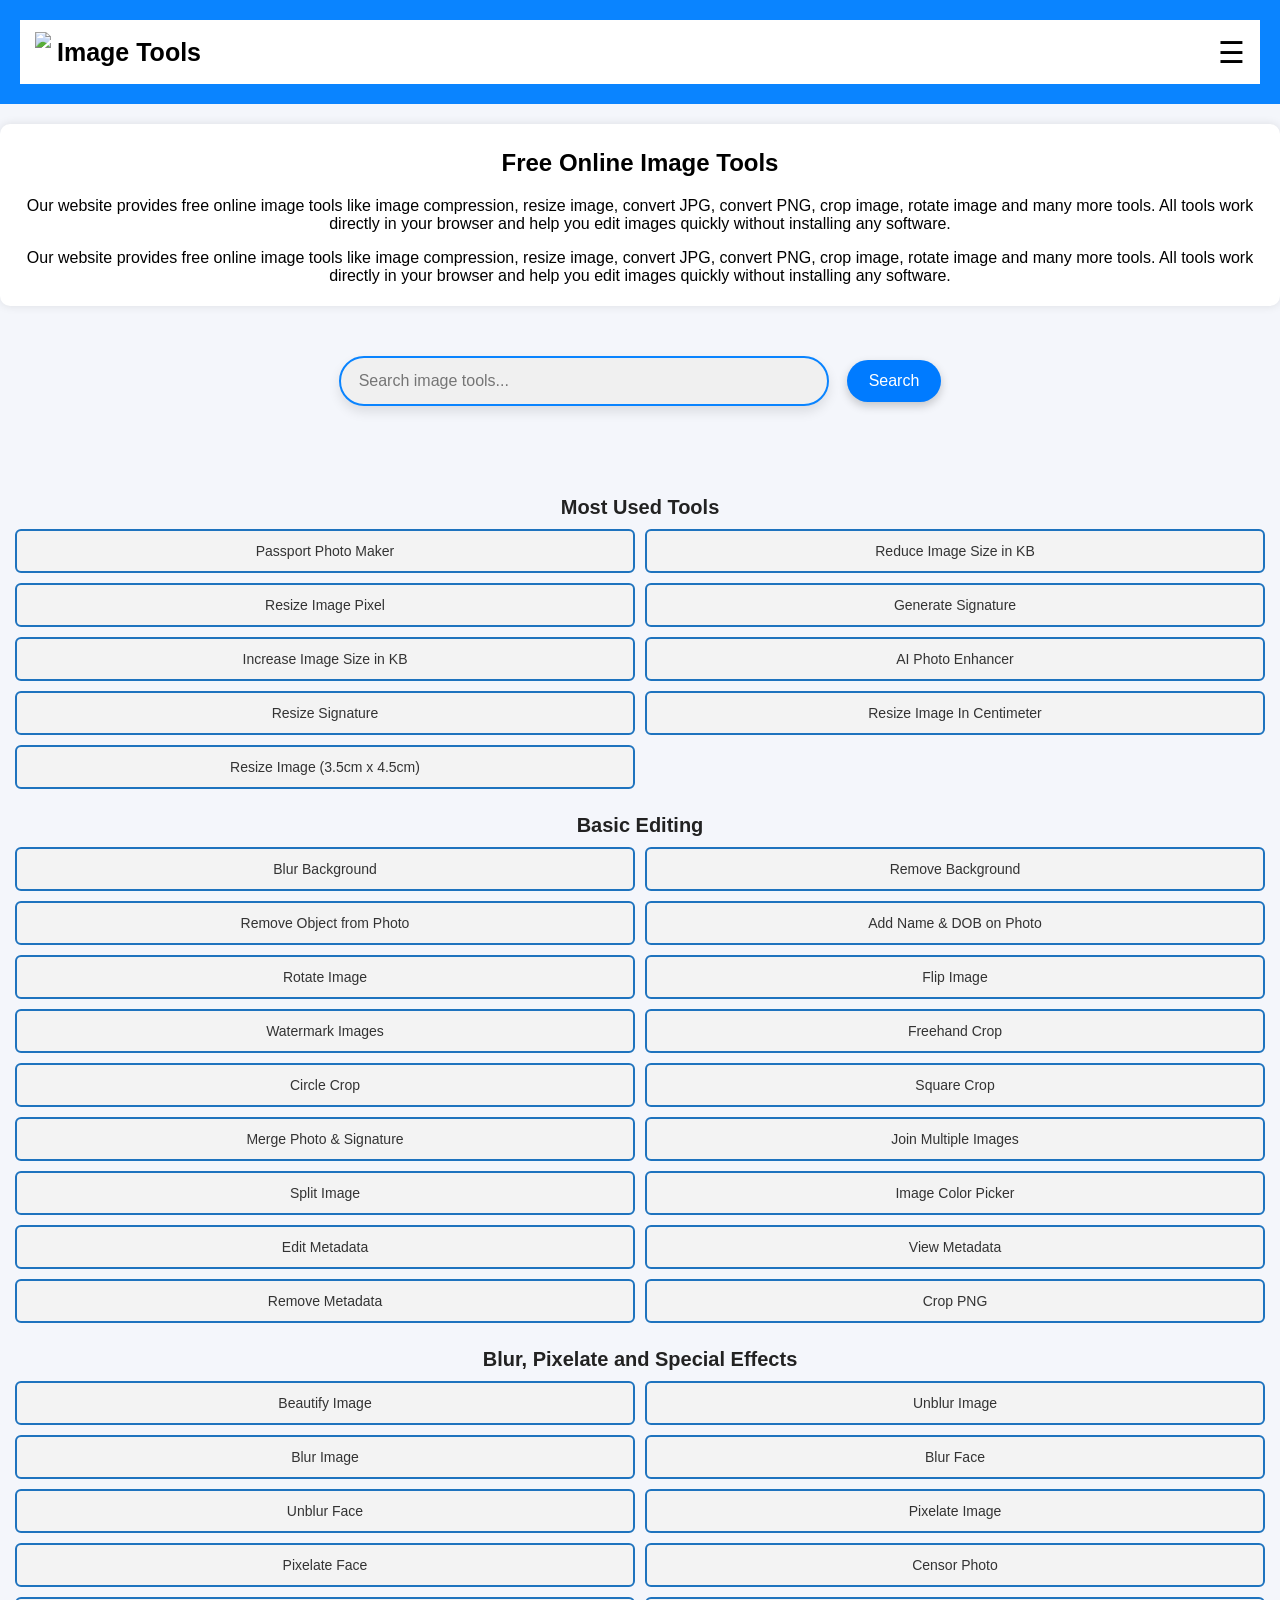
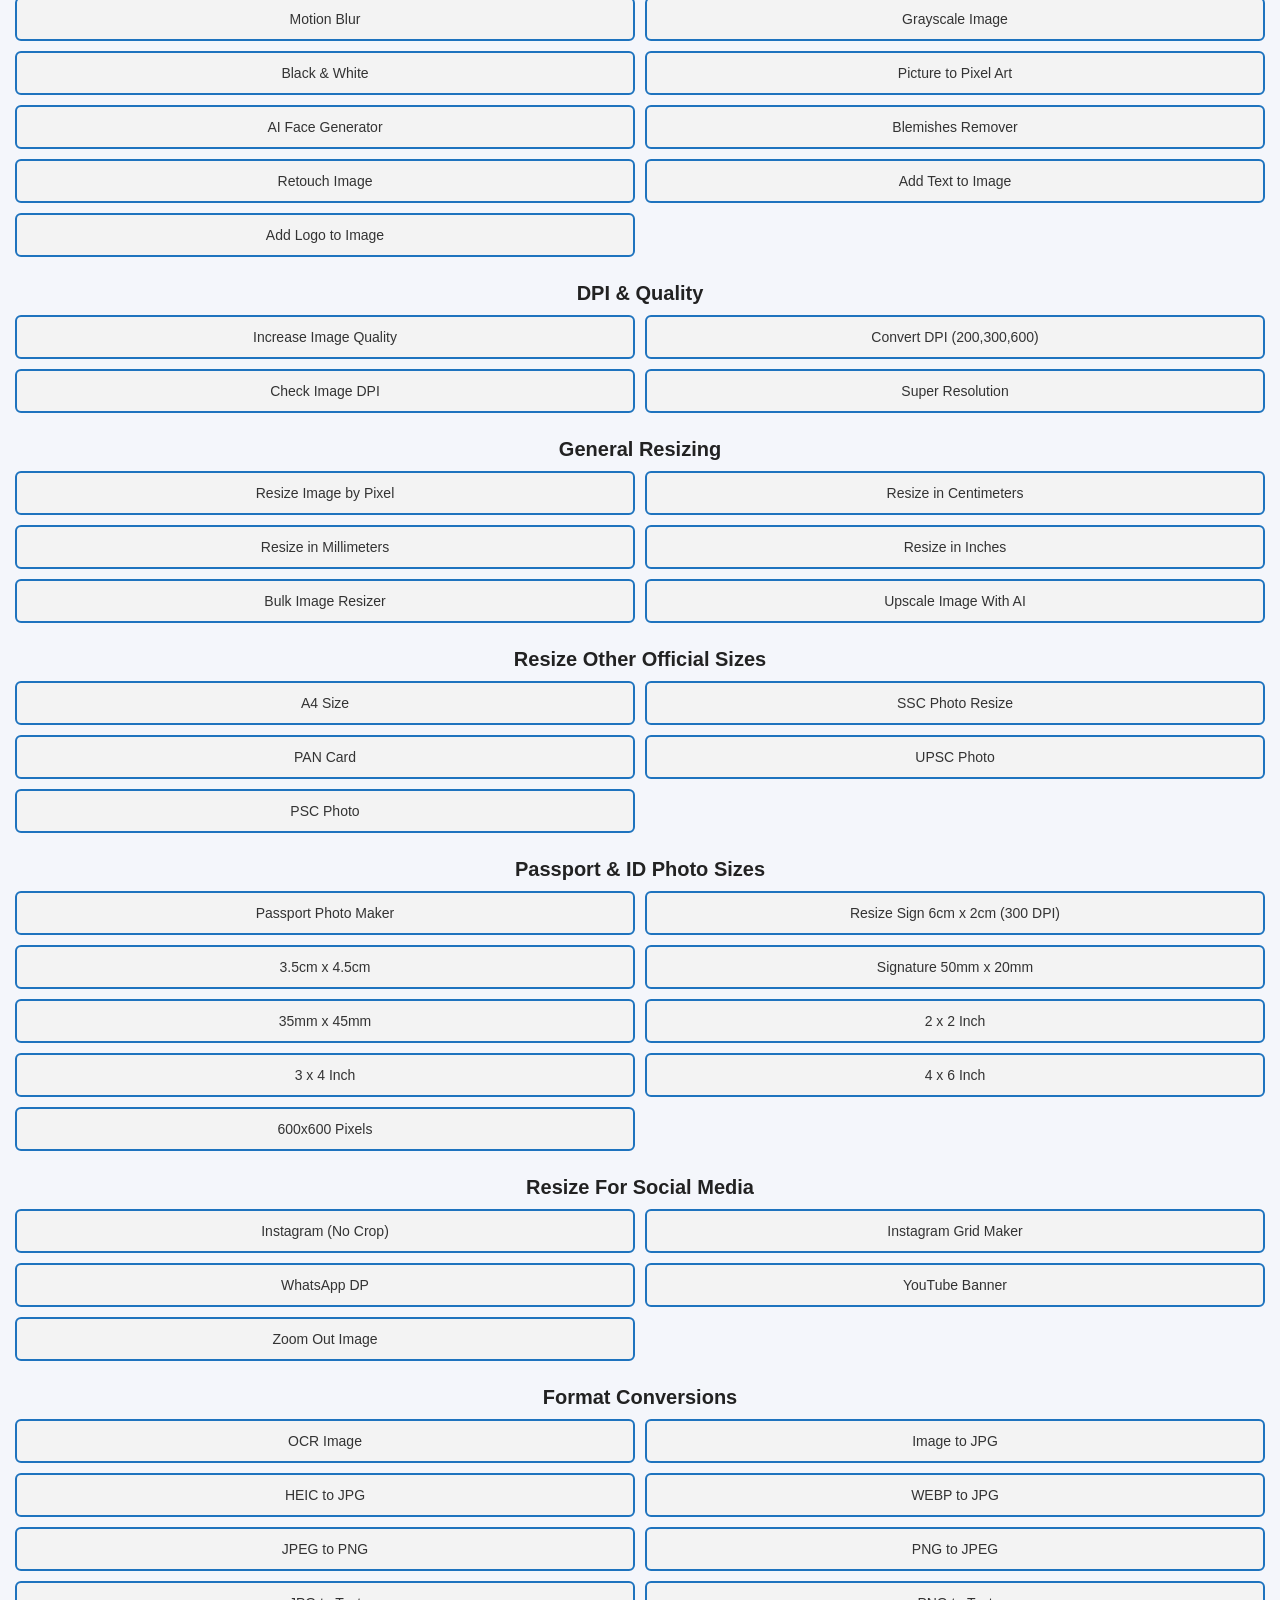
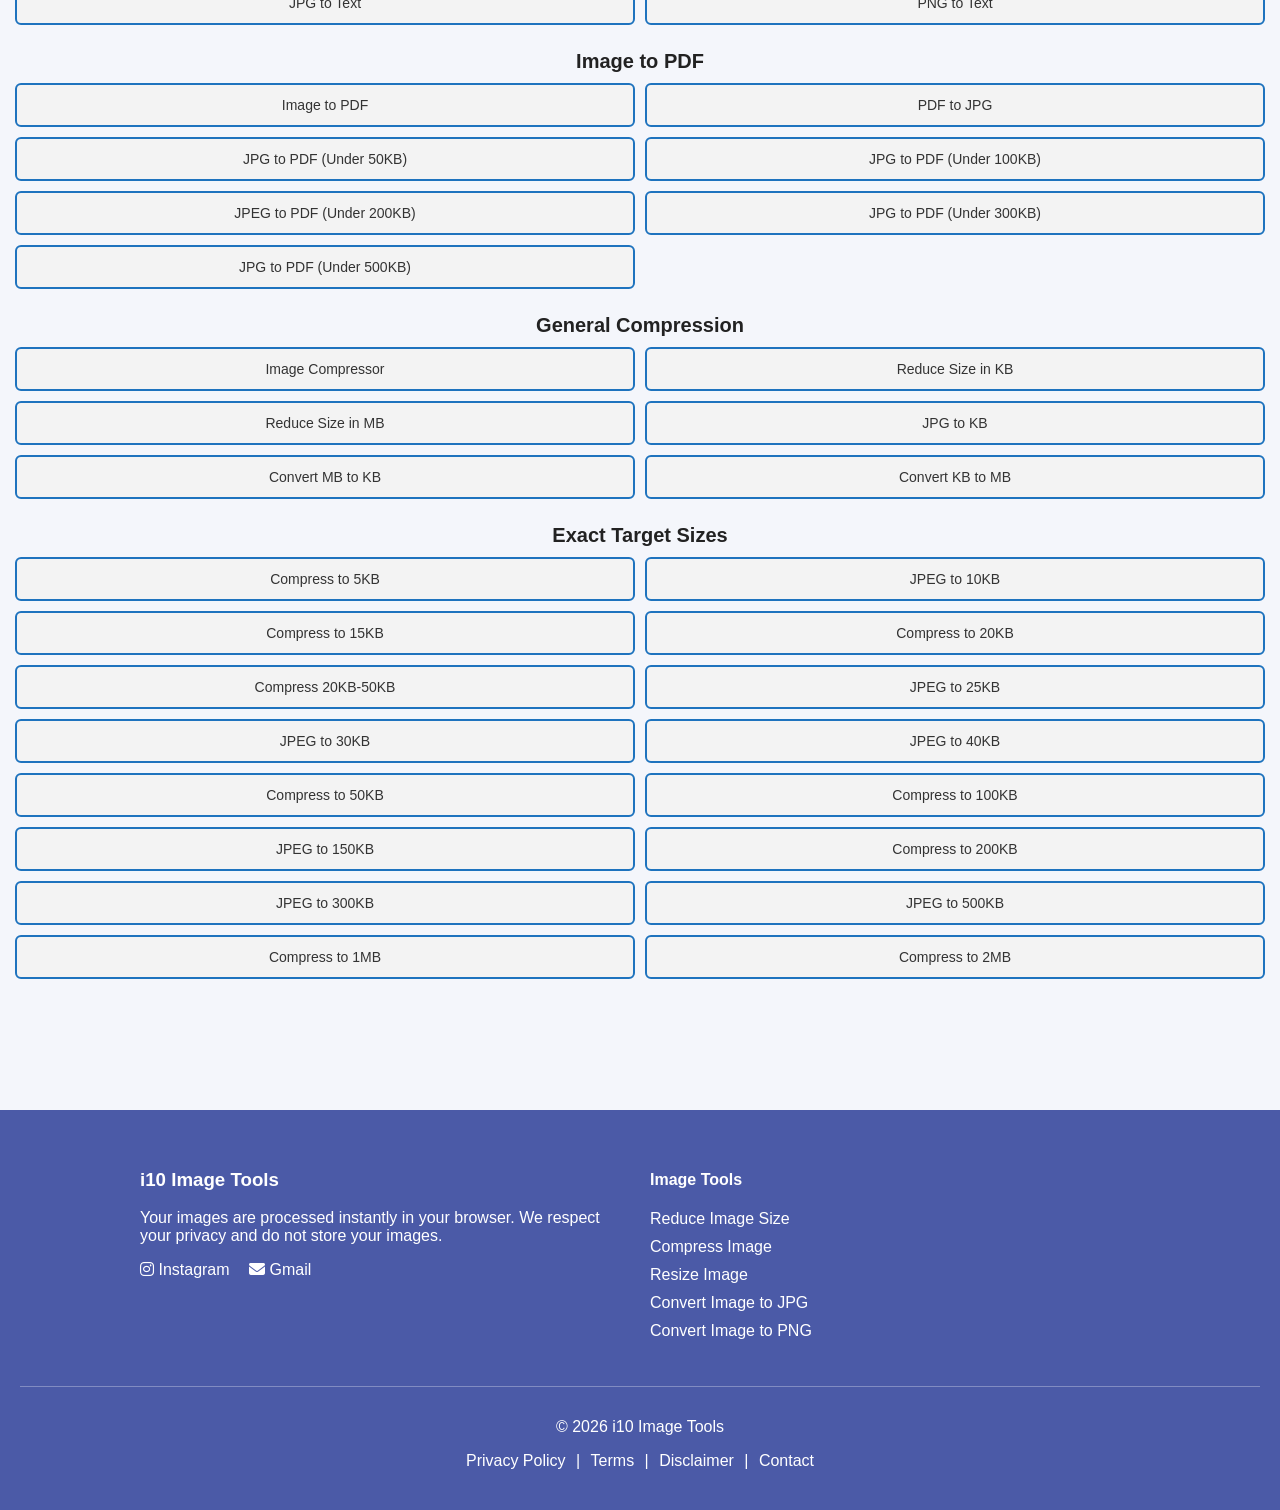
==== commit c32eae73: "Update index.html" ====
--- a/index.html
+++ b/index.html
@@ -27,10 +27,9 @@
 <div class="topnav">
 
 <div class="logo">
-<img src="logo.png" alt="logo">
+<img src="logo.png">
 <span>Image Tools</span>
 </div>
-
 <div class="menu-icon" onclick="toggleMenu()">
 ☰
 </div>
@@ -55,6 +54,13 @@
 <a href="about.html">About</a>
 
 <a href="contact.html">Contact</a>
+  <div class="dark-toggle">
+<span>Dark Mode</span>
+<label class="switch">
+<input type="checkbox" onclick="toggleDark()">
+<span class="slider"></span>
+</label>
+</div>
 
 </div>
 
@@ -113,12 +119,18 @@
 display:block;
 padding:12px;
 background:#f3f3f3;
-border:2px solid black;
+border:2px solid #1e73be;
 border-radius:6px;
 text-decoration:none;
 color:#333;
 font-size:14px;
 text-align:center;
+transition:0.3s;
+}
+
+.tool-btn:hover{
+background:#1e73be;
+color:white;
 }
 
 </style>
@@ -430,8 +442,7 @@
 
 </footer>
 <button id="topBtn" onclick="topFunction()">
-<span class="arrow">↑</span>
-<span class="btn-text">Top</span>
+<i class="fa-solid fa-arrow-up"></i>
 </button>
 
 <script>
@@ -525,9 +536,27 @@
 
 </script>  
 <script>
+
 function toggleDark(){
+
 document.body.classList.toggle("dark-mode");
-}
+
+if(document.body.classList.contains("dark-mode")){
+localStorage.setItem("theme","dark");
+}else{
+localStorage.setItem("theme","light");
+}
+
+}
+
+window.onload = function(){
+
+if(localStorage.getItem("theme") === "dark"){
+document.body.classList.add("dark-mode");
+}
+
+}
+
 </script>
 </body>
 </html>
--- a/style.css
+++ b/style.css
@@ -365,19 +365,54 @@
 .tool-card:active{
 transform:scale(0.96);
 }
-
 #topBtn{
 position:fixed;
-bottom:20px;
+bottom:25px;
 right:20px;
-background:none;
+width:60px;
+height:75px;
 border:none;
+background:linear-gradient(45deg,#007BFF,#00c6ff);
+color:white;
+border-radius:12px;
 cursor:pointer;
 display:none;
 z-index:999;
-}
-
-#topBtn img{
-width:60px;
-height:60px;
-}
+box-shadow:0 6px 15px rgba(0,0,0,0.3);
+}
+
+#topBtn .arrow{
+display:block;
+font-size:28px;
+}
+
+#topBtn .btn-text{
+font-size:12px;
+display:block;
+margin-top:2px;
+}
+/* DARK MODE */
+
+.dark-mode{
+background:#121212;
+color:white;
+}
+
+.dark-mode .tool-card{
+background:#1e1e1e;
+color:white;
+border:2px solid #444;
+}
+
+.dark-mode .tools-title{
+color:white;
+}
+
+#darkBtn{
+background:black;
+color:white;
+border:none;
+padding:8px 12px;
+border-radius:6px;
+cursor:pointer;
+}
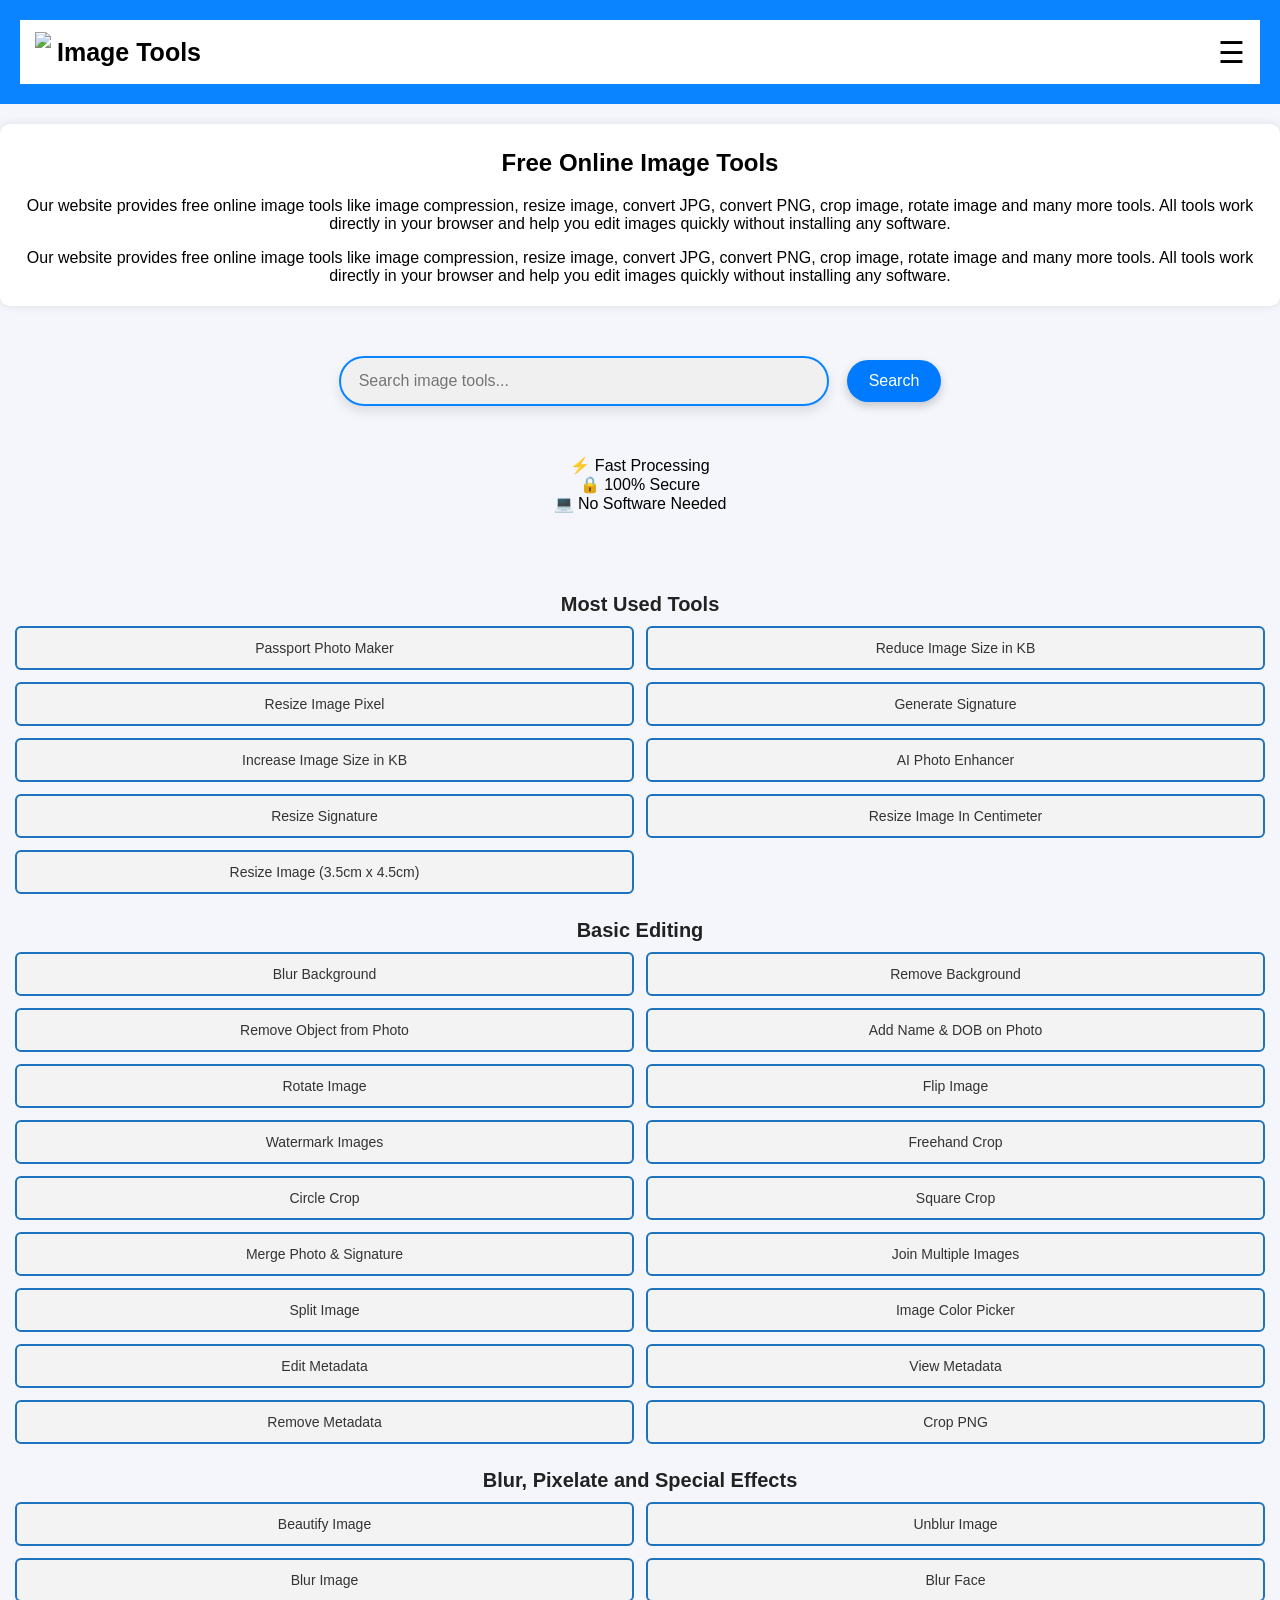
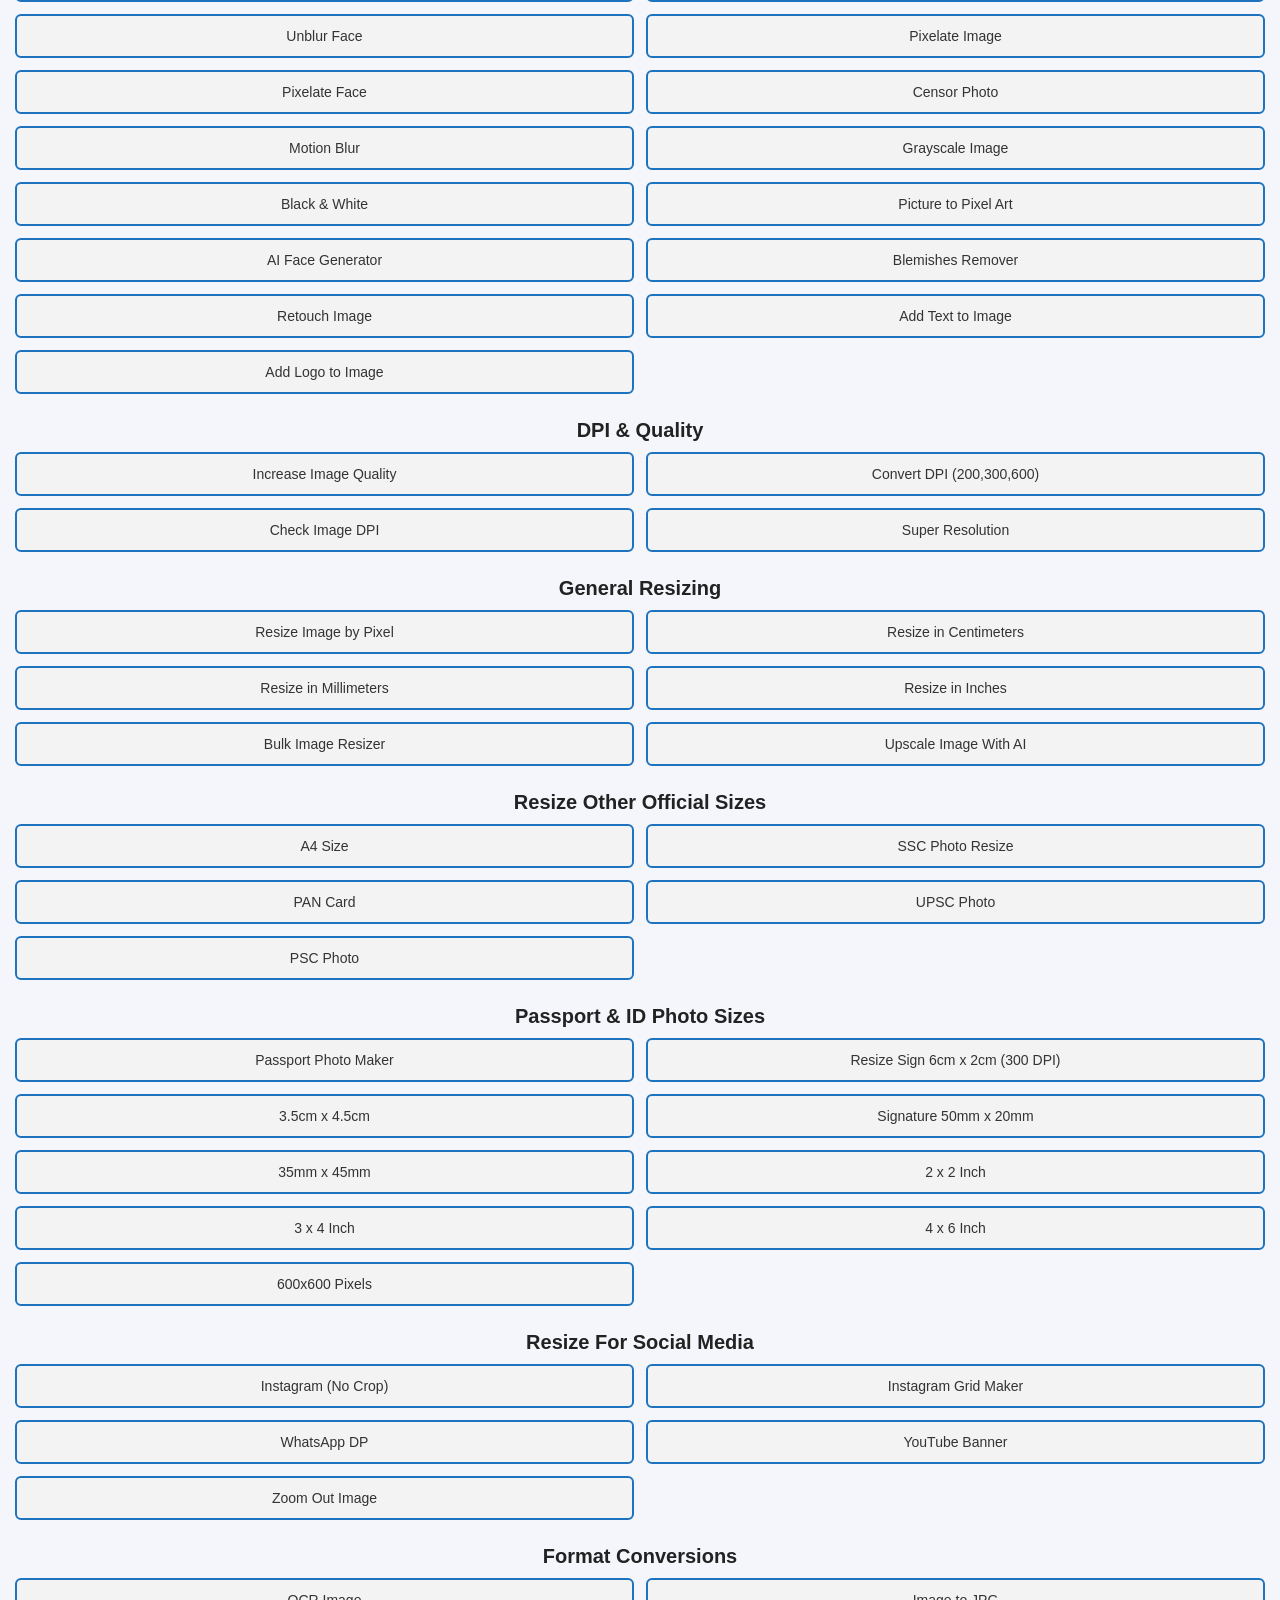
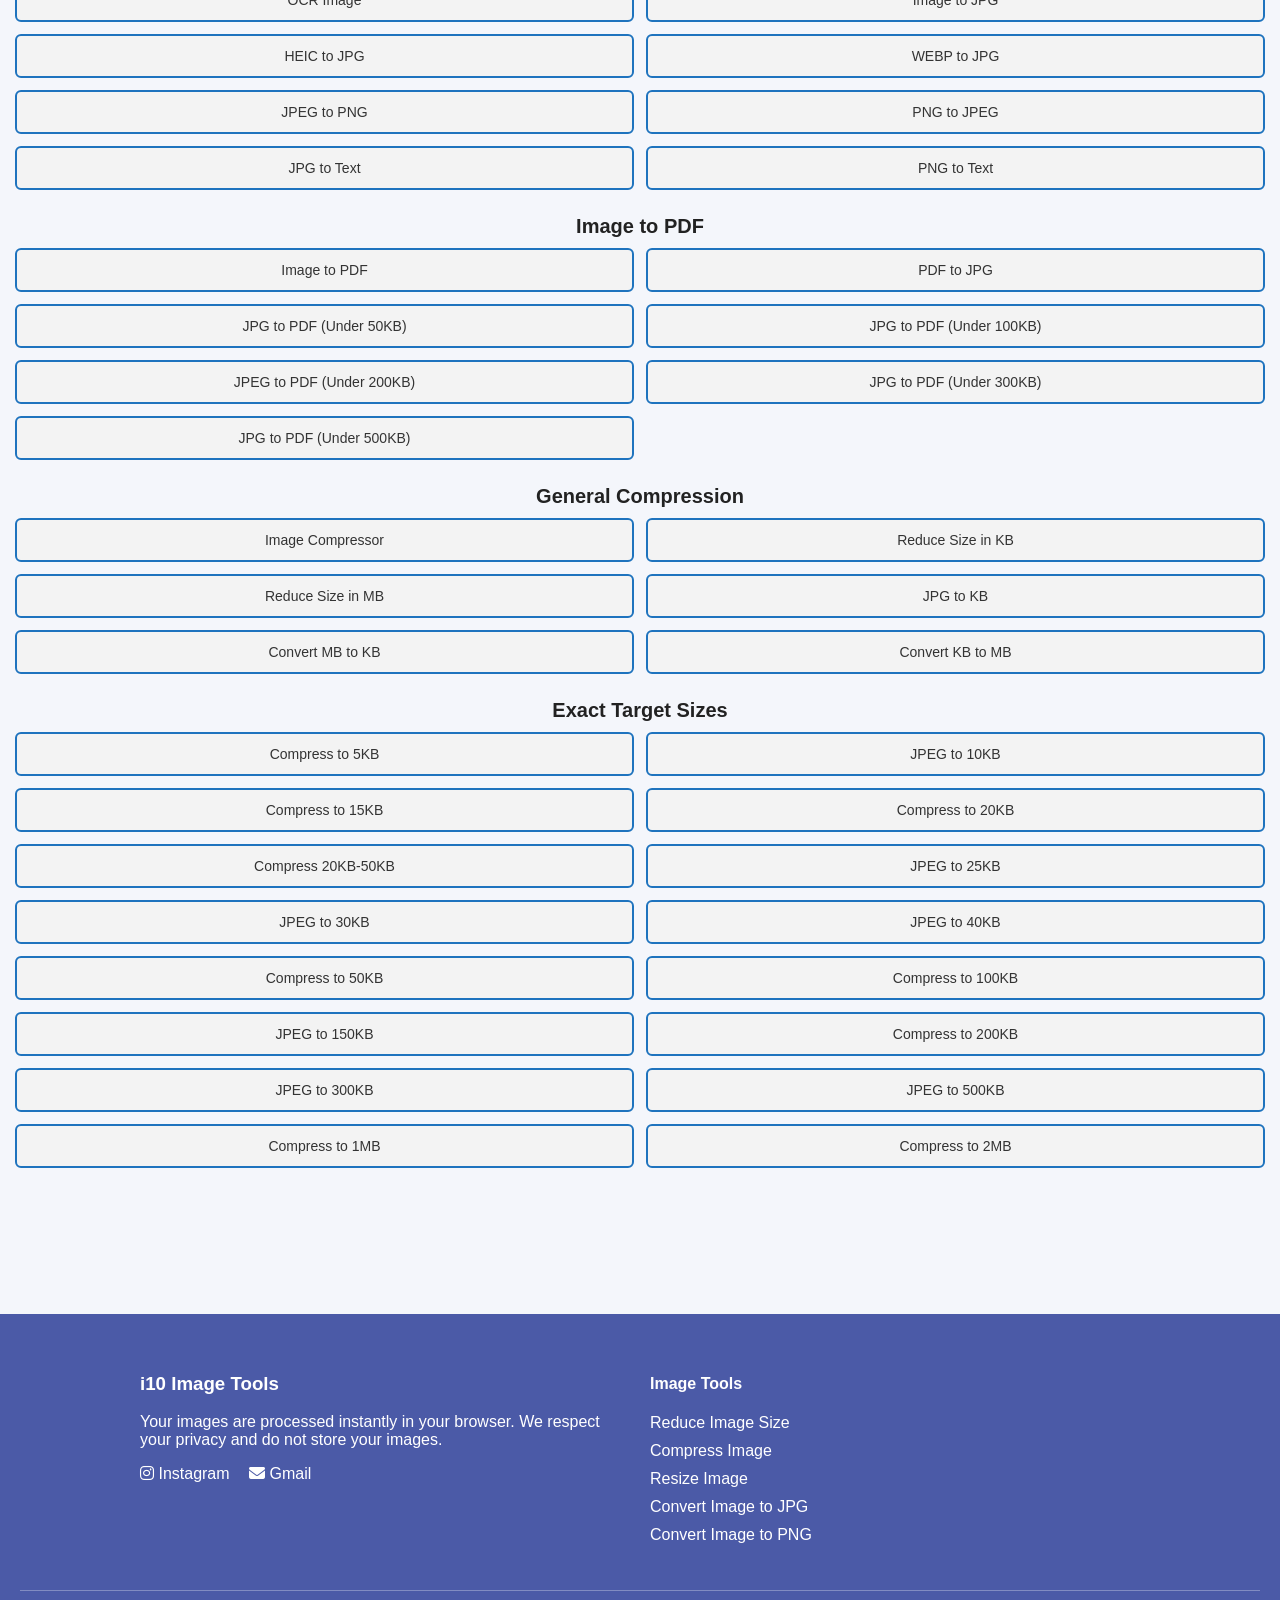
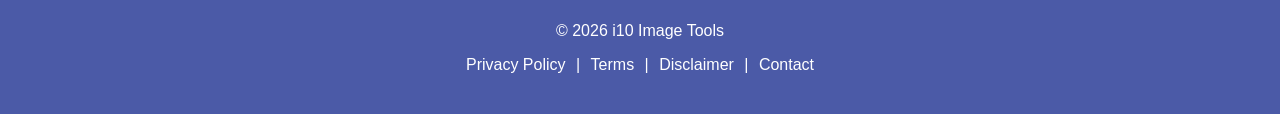
==== commit 578a4fef: "Update index.html" ====
--- a/index.html
+++ b/index.html
@@ -112,7 +112,8 @@
 .tools-grid{
 display:grid;
 grid-template-columns:1fr 1fr;
-gap:10px;
+gap:12px;
+margin-bottom:15px;
 }
 
 .tool-btn{
@@ -134,7 +135,21 @@
 }
 
 </style>
-
+<div class="trust-box">
+
+<div class="trust-item">
+⚡ Fast Processing
+</div>
+
+<div class="trust-item">
+🔒 100% Secure
+</div>
+
+<div class="trust-item">
+💻 No Software Needed
+</div>
+
+</div>
 
 <div class="tools-section">
 
--- a/style.css
+++ b/style.css
@@ -416,3 +416,89 @@
 border-radius:6px;
 cursor:pointer;
 }
+.dark-toggle{
+display:flex;
+justify-content:space-between;
+align-items:center;
+padding:15px 30px;
+color:white;
+font-size:18px;
+}
+
+/* Toggle switch */
+
+.switch{
+position:relative;
+display:inline-block;
+width:50px;
+height:24px;
+}
+
+.switch input{
+opacity:0;
+width:0;
+height:0;
+}
+
+.slider{
+position:absolute;
+cursor:pointer;
+top:0;
+left:0;
+right:0;
+bottom:0;
+background:#ccc;
+border-radius:34px;
+transition:0.4s;
+}
+
+.slider:before{
+position:absolute;
+content:"";
+height:18px;
+width:18px;
+left:3px;
+bottom:3px;
+background:white;
+border-radius:50%;
+transition:0.4s;
+}
+
+input:checked + .slider{
+background:#0a84ff;
+}
+
+input:checked + .slider:before{
+transform:translateX(26px);
+}
+#topBtn{
+
+position:fixed;
+bottom:25px;
+right:20px;
+z-index:99;
+
+background:#1e73be;
+color:white;
+
+border:none;
+outline:none;
+
+width:45px;
+height:45px;
+
+border-radius:50%;
+
+font-size:18px;
+
+display:none;
+
+cursor:pointer;
+
+box-shadow:0 4px 10px rgba(0,0,0,0.3);
+
+}
+
+#topBtn:hover{
+background:#0f5fa5;
+}
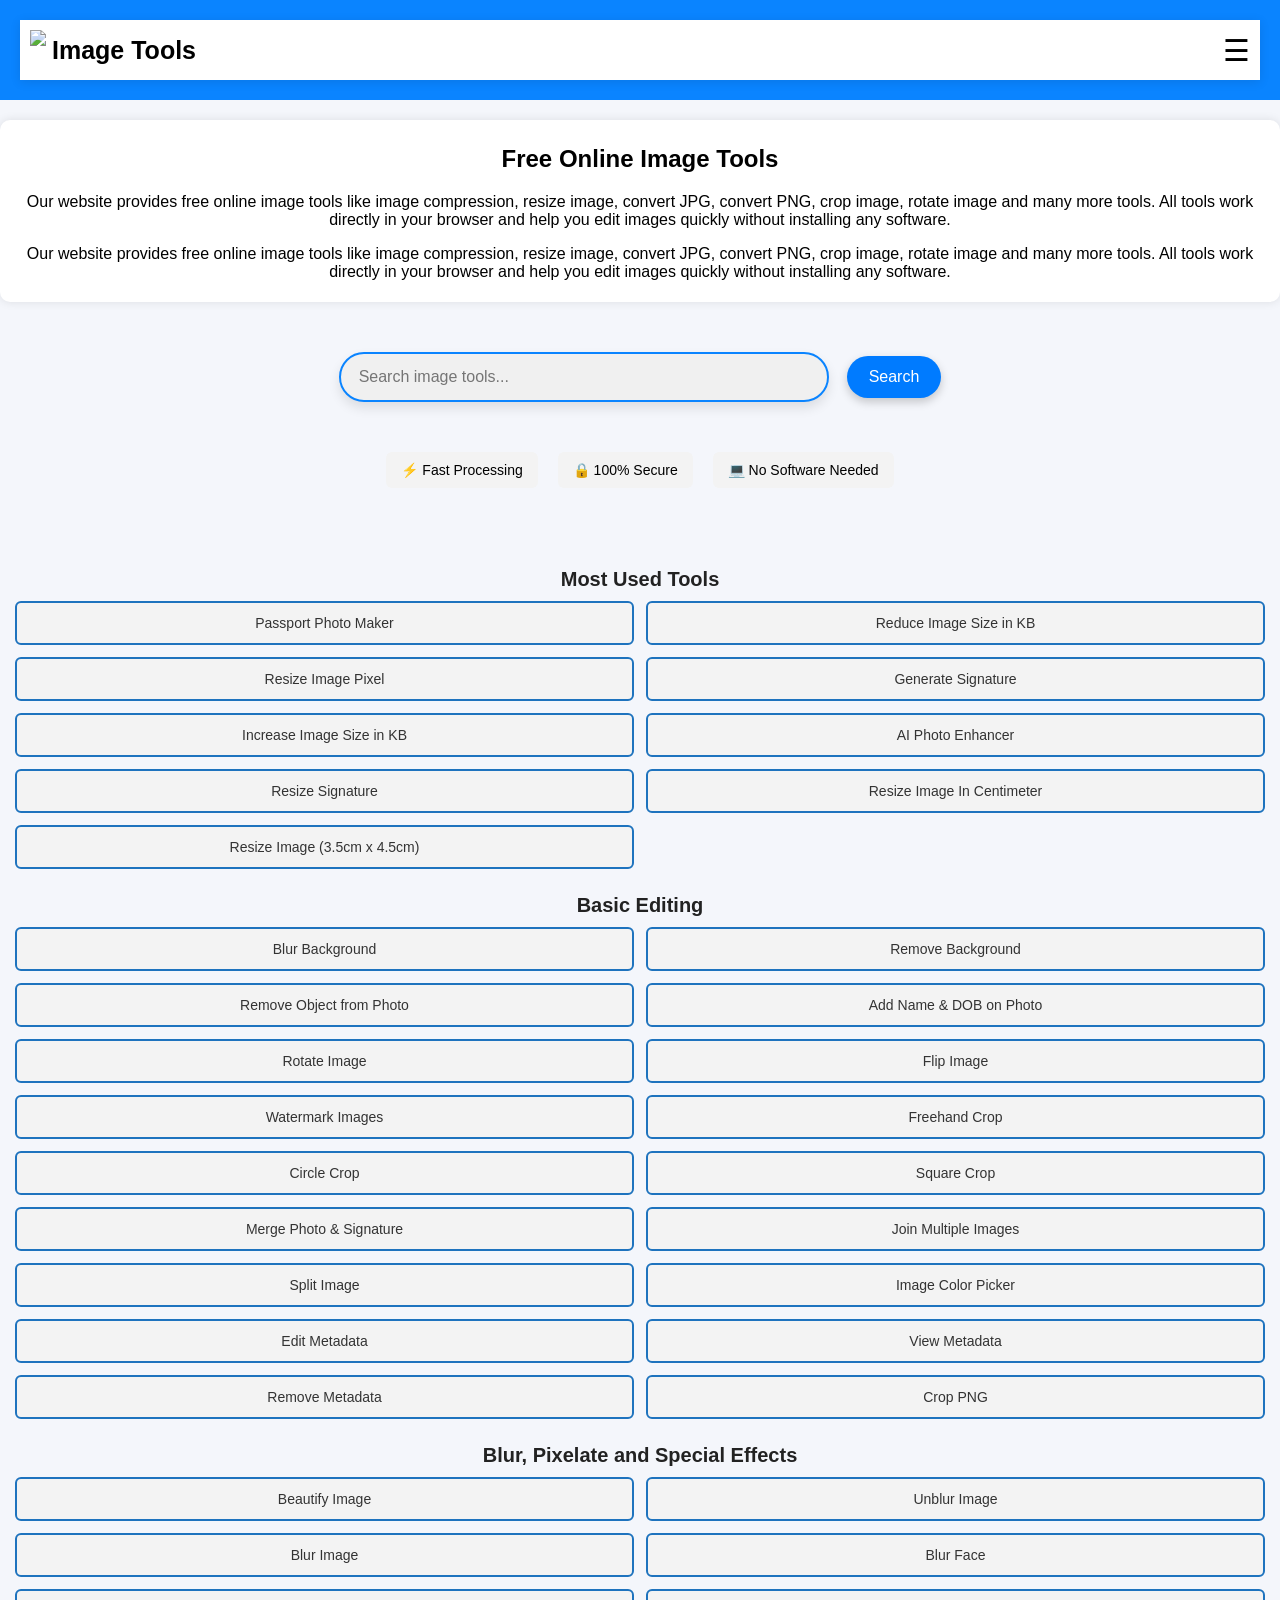
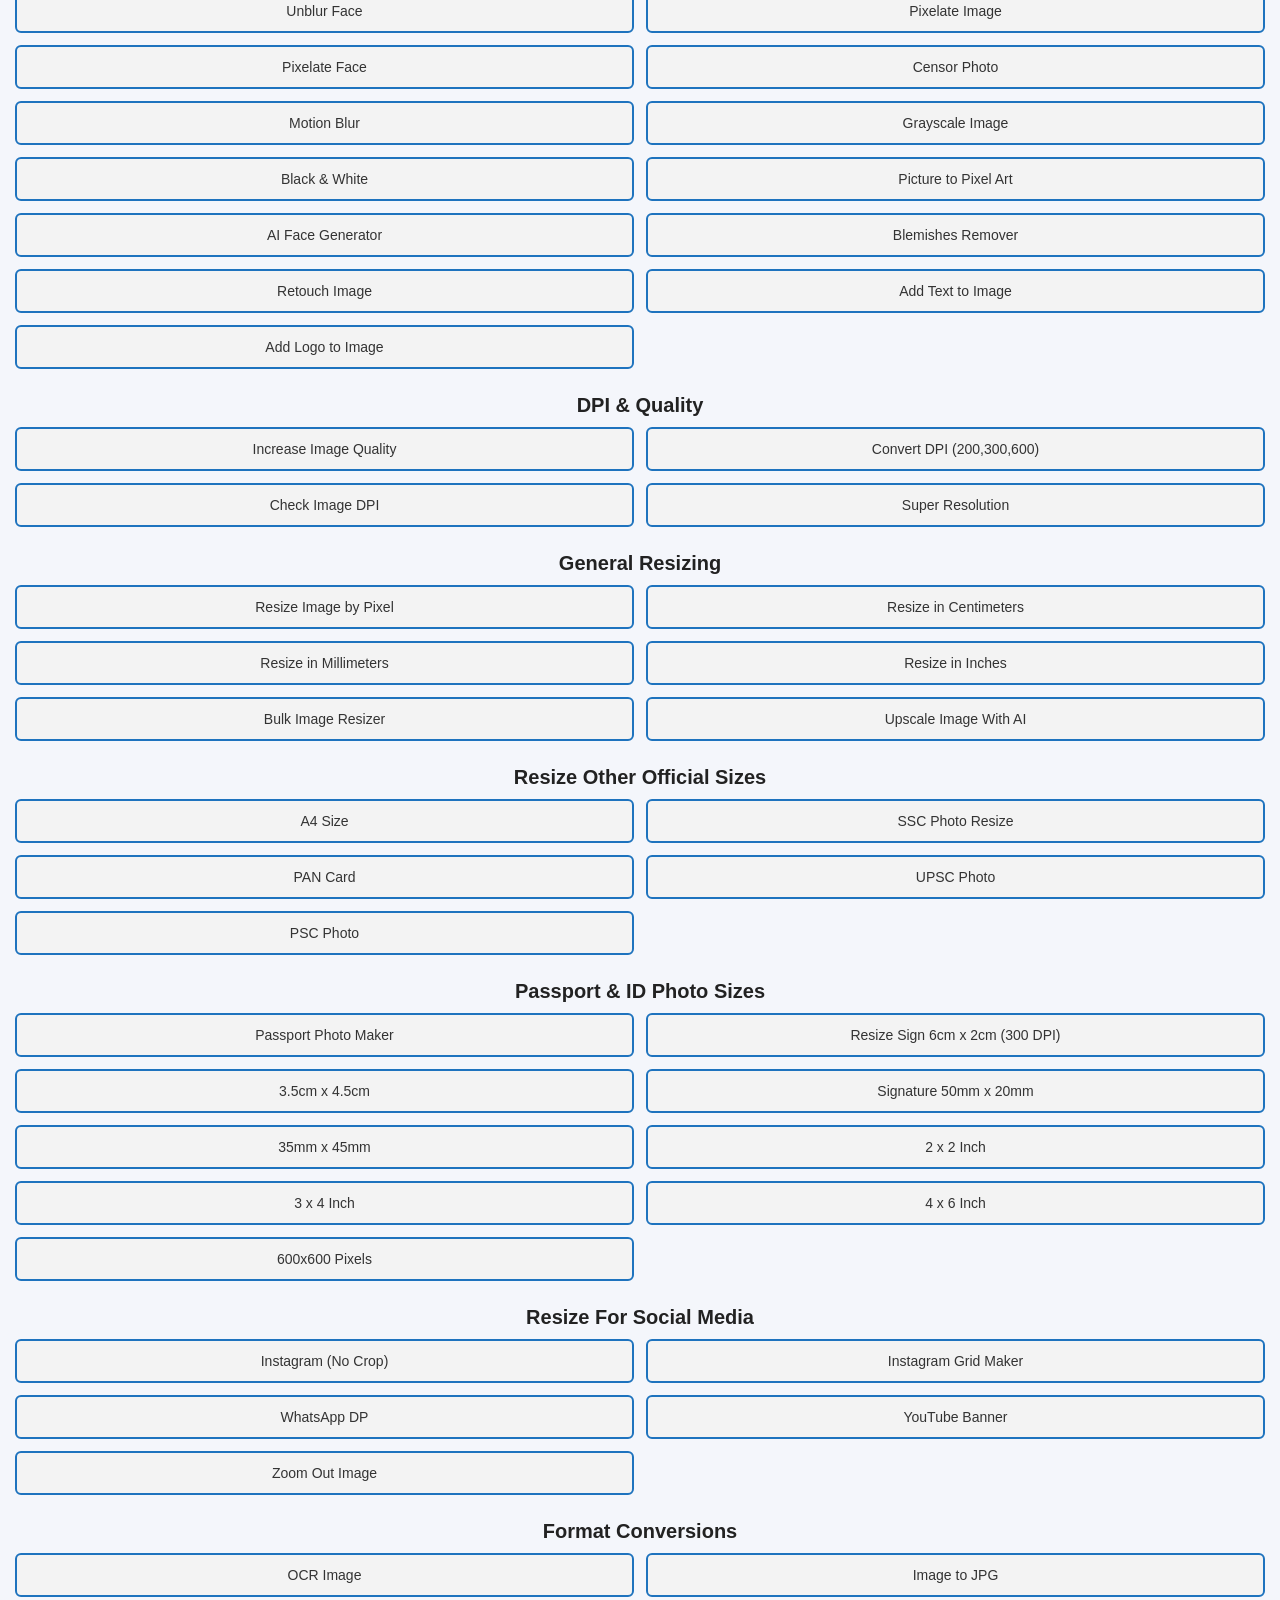
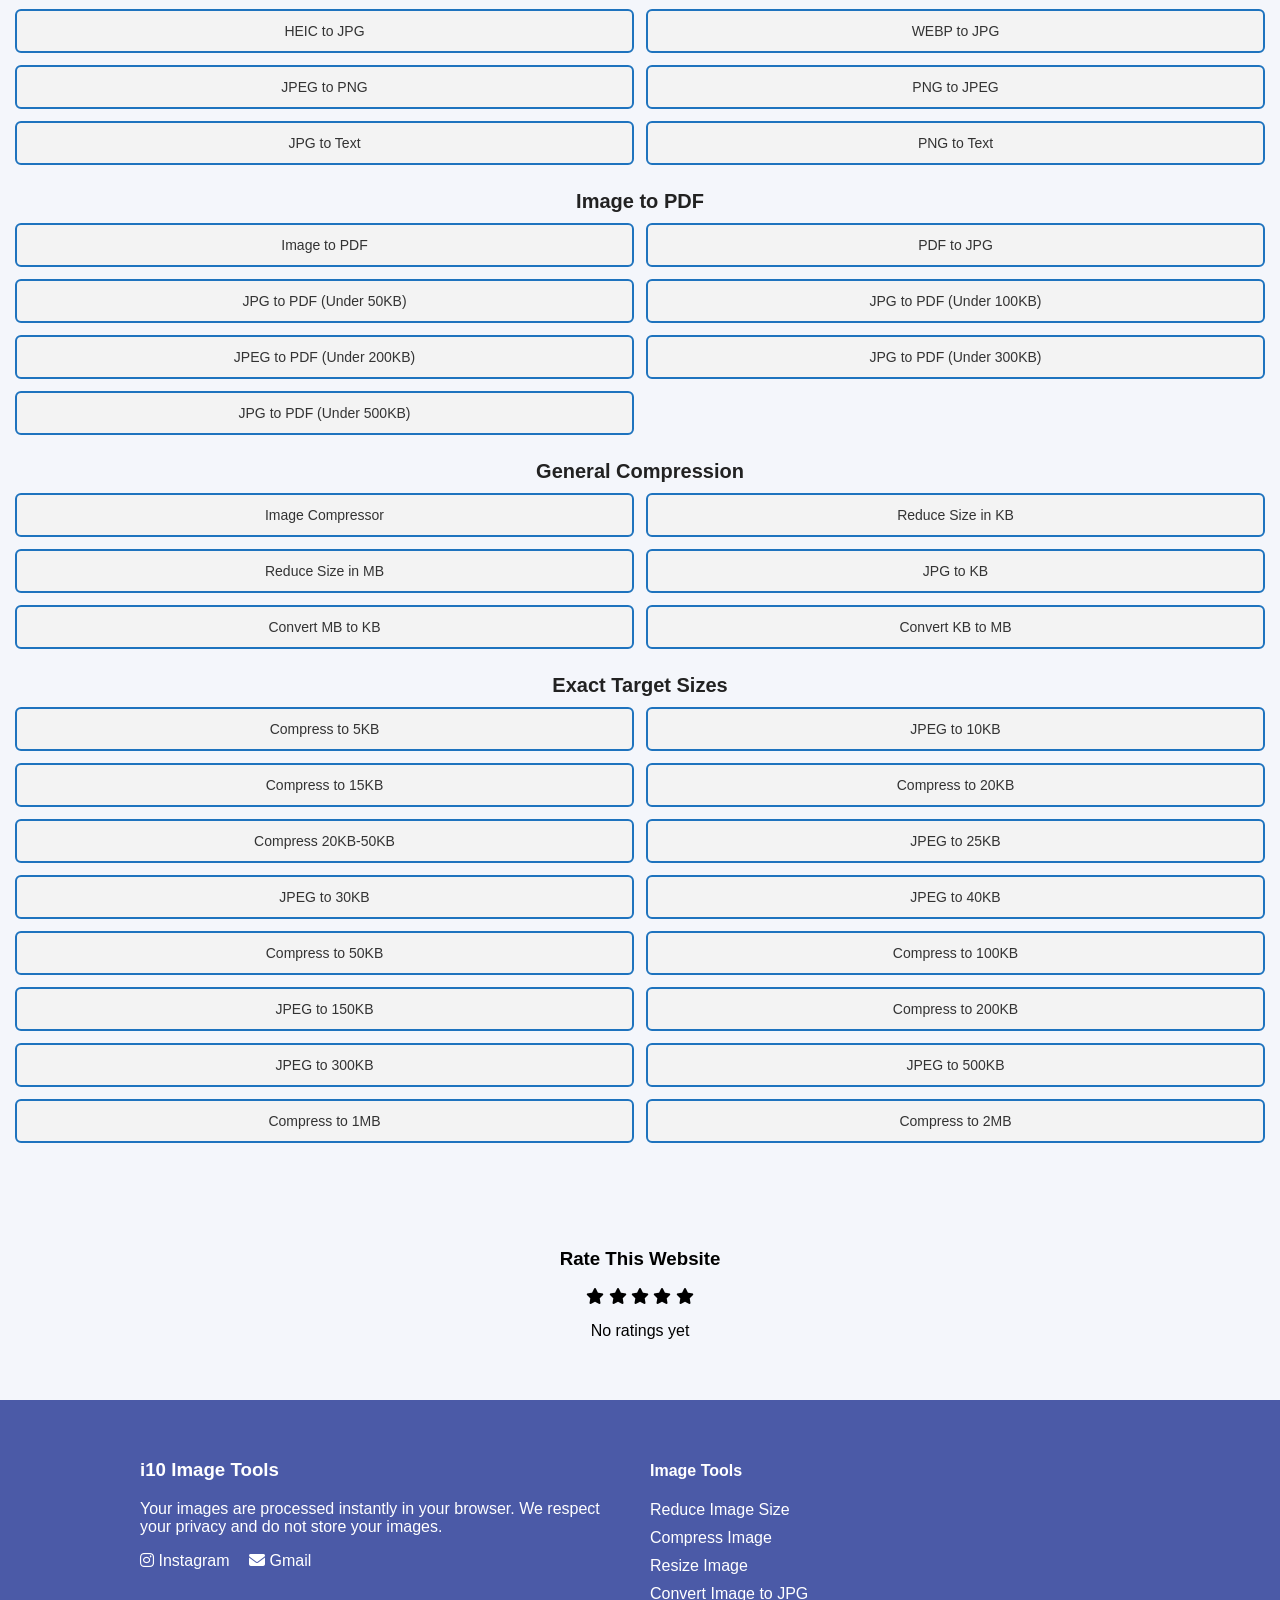
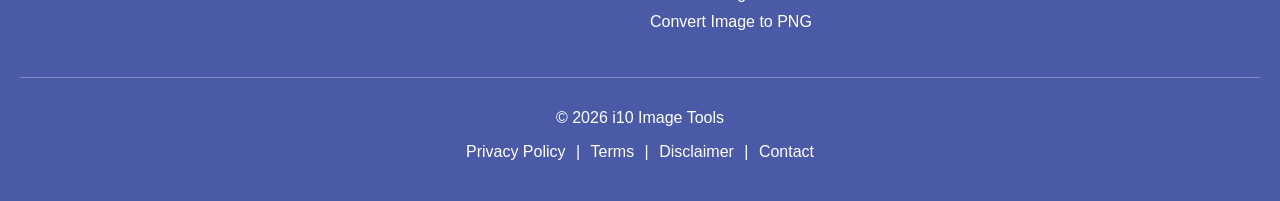
==== commit f1f5d9be: "Update index.html" ====
--- a/index.html
+++ b/index.html
@@ -97,6 +97,7 @@
   <div class="tools">
 
 <style>
+  
 
 .tools-section{
 padding:15px;
@@ -382,8 +383,7 @@
 
 </div>
     
-<div id="imageInfo" style="margin-top:10px; font-size:14px; color:#555;"></div>
-
+<div i
 <div id="progressText" style="margin-top:10px; color:#4b5aa7; font-weight:bold;"></div>
   </div>
 
@@ -393,7 +393,23 @@
 
 <a id="download" style="display:none;">Download Image</a>
 
-                                                                                                
+  <div class="rating-box">
+
+<h3>Rate This Website</h3>
+
+<div class="stars" id="stars">
+
+<i class="fa-solid fa-star" data-value="1"></i>
+<i class="fa-solid fa-star" data-value="2"></i>
+<i class="fa-solid fa-star" data-value="3"></i>
+<i class="fa-solid fa-star" data-value="4"></i>
+<i class="fa-solid fa-star" data-value="5"></i>
+
+</div>
+
+<p id="ratingText">No ratings yet</p>
+
+</div>                                                                                              
 
   <footer class="big-footer">
 
@@ -549,7 +565,65 @@
 
 });
 
-</script>  
+</script> 
+    <script>
+
+let stars = document.querySelectorAll("#stars i");
+let ratingText = document.getElementById("ratingText");
+
+let totalRating = localStorage.getItem("totalRating") || 0;
+let ratingCount = localStorage.getItem("ratingCount") || 0;
+
+function updateStars(avg){
+
+stars.forEach((star,index)=>{
+
+if(index < avg){
+star.classList.add("active");
+}else{
+star.classList.remove("active");
+}
+
+});
+
+}
+
+function showRating(){
+
+if(ratingCount == 0){
+ratingText.innerText = "No ratings yet";
+return;
+}
+
+let avg = (totalRating / ratingCount).toFixed(1);
+
+ratingText.innerText = avg + " ⭐ (" + ratingCount + ")";
+
+updateStars(Math.round(avg));
+
+}
+
+stars.forEach(star=>{
+
+star.addEventListener("click",function(){
+
+let value = this.getAttribute("data-value");
+
+totalRating = Number(totalRating) + Number(value);
+ratingCount = Number(ratingCount) + 1;
+
+localStorage.setItem("totalRating",totalRating);
+localStorage.setItem("ratingCount",ratingCount);
+
+showRating();
+
+});
+
+});
+
+showRating();
+
+</script>
 <script>
 
 function toggleDark(){
--- a/style.css
+++ b/style.css
@@ -502,3 +502,39 @@
 #topBtn:hover{
 background:#0f5fa5;
 }
+.trust-box{
+
+display:flex;
+justify-content:center;
+gap:20px;
+
+margin:25px;
+
+flex-wrap:wrap;
+
+}
+
+.trust-item{
+
+background:#f3f3f3;
+
+padding:10px 15px;
+
+border-radius:6px;
+
+font-size:14px;
+
+}
+.topnav{
+
+position:sticky;
+top:0;
+z-index:1000;
+
+background:white;
+
+padding:10px;
+
+box-shadow:0 2px 10px rgba(0,0,0,0.1);
+
+}
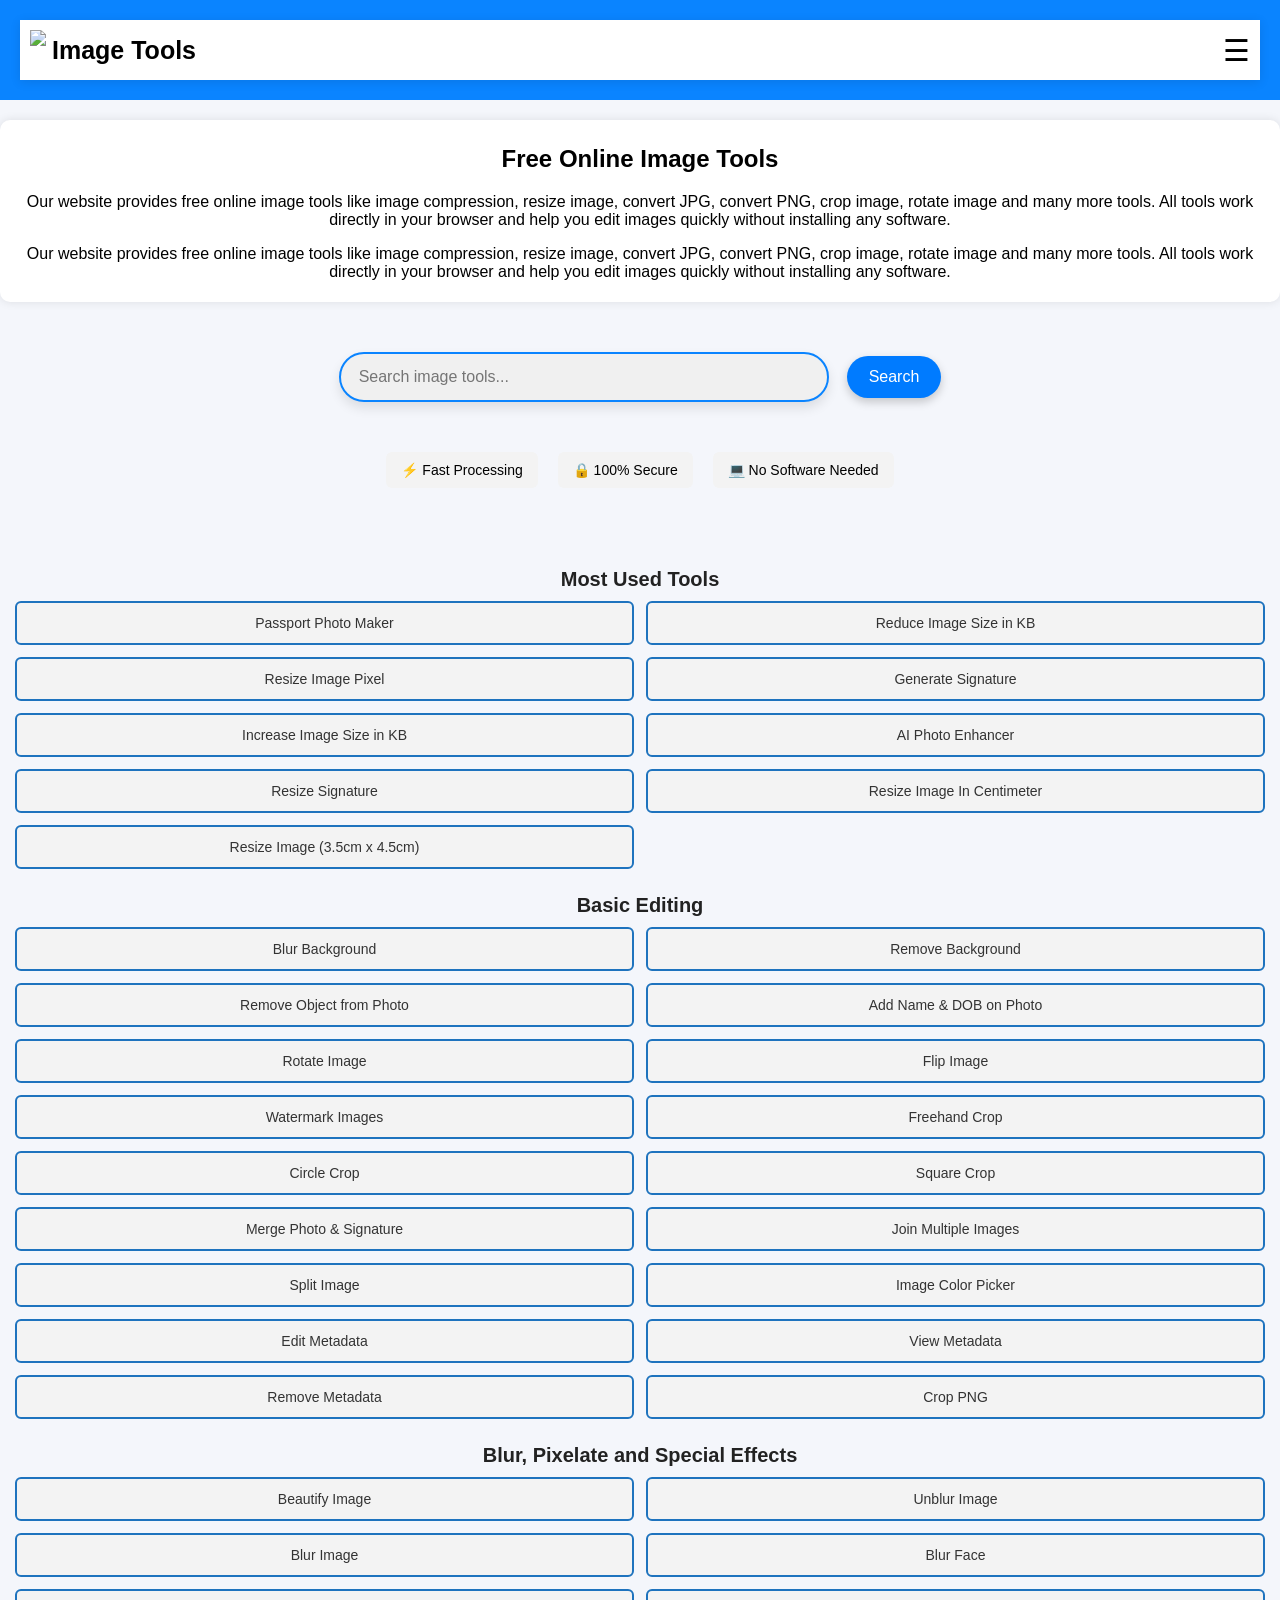
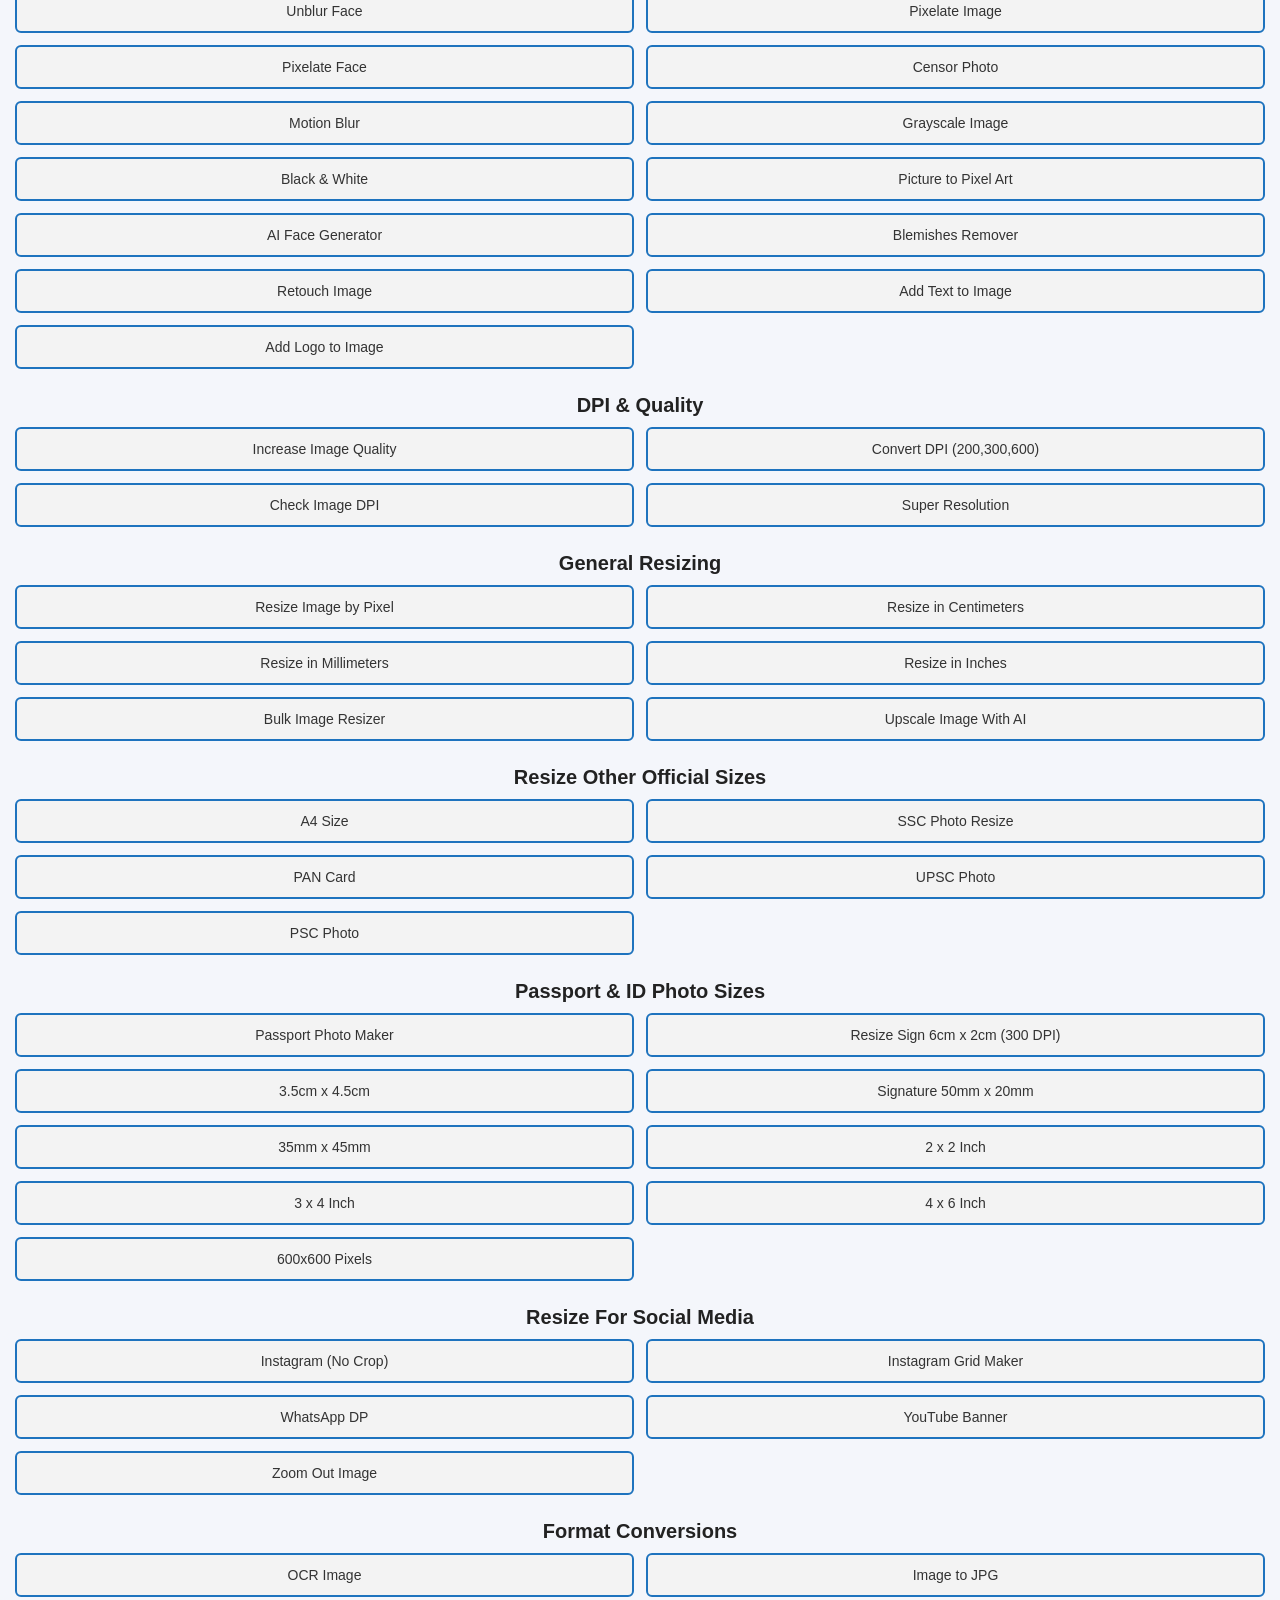
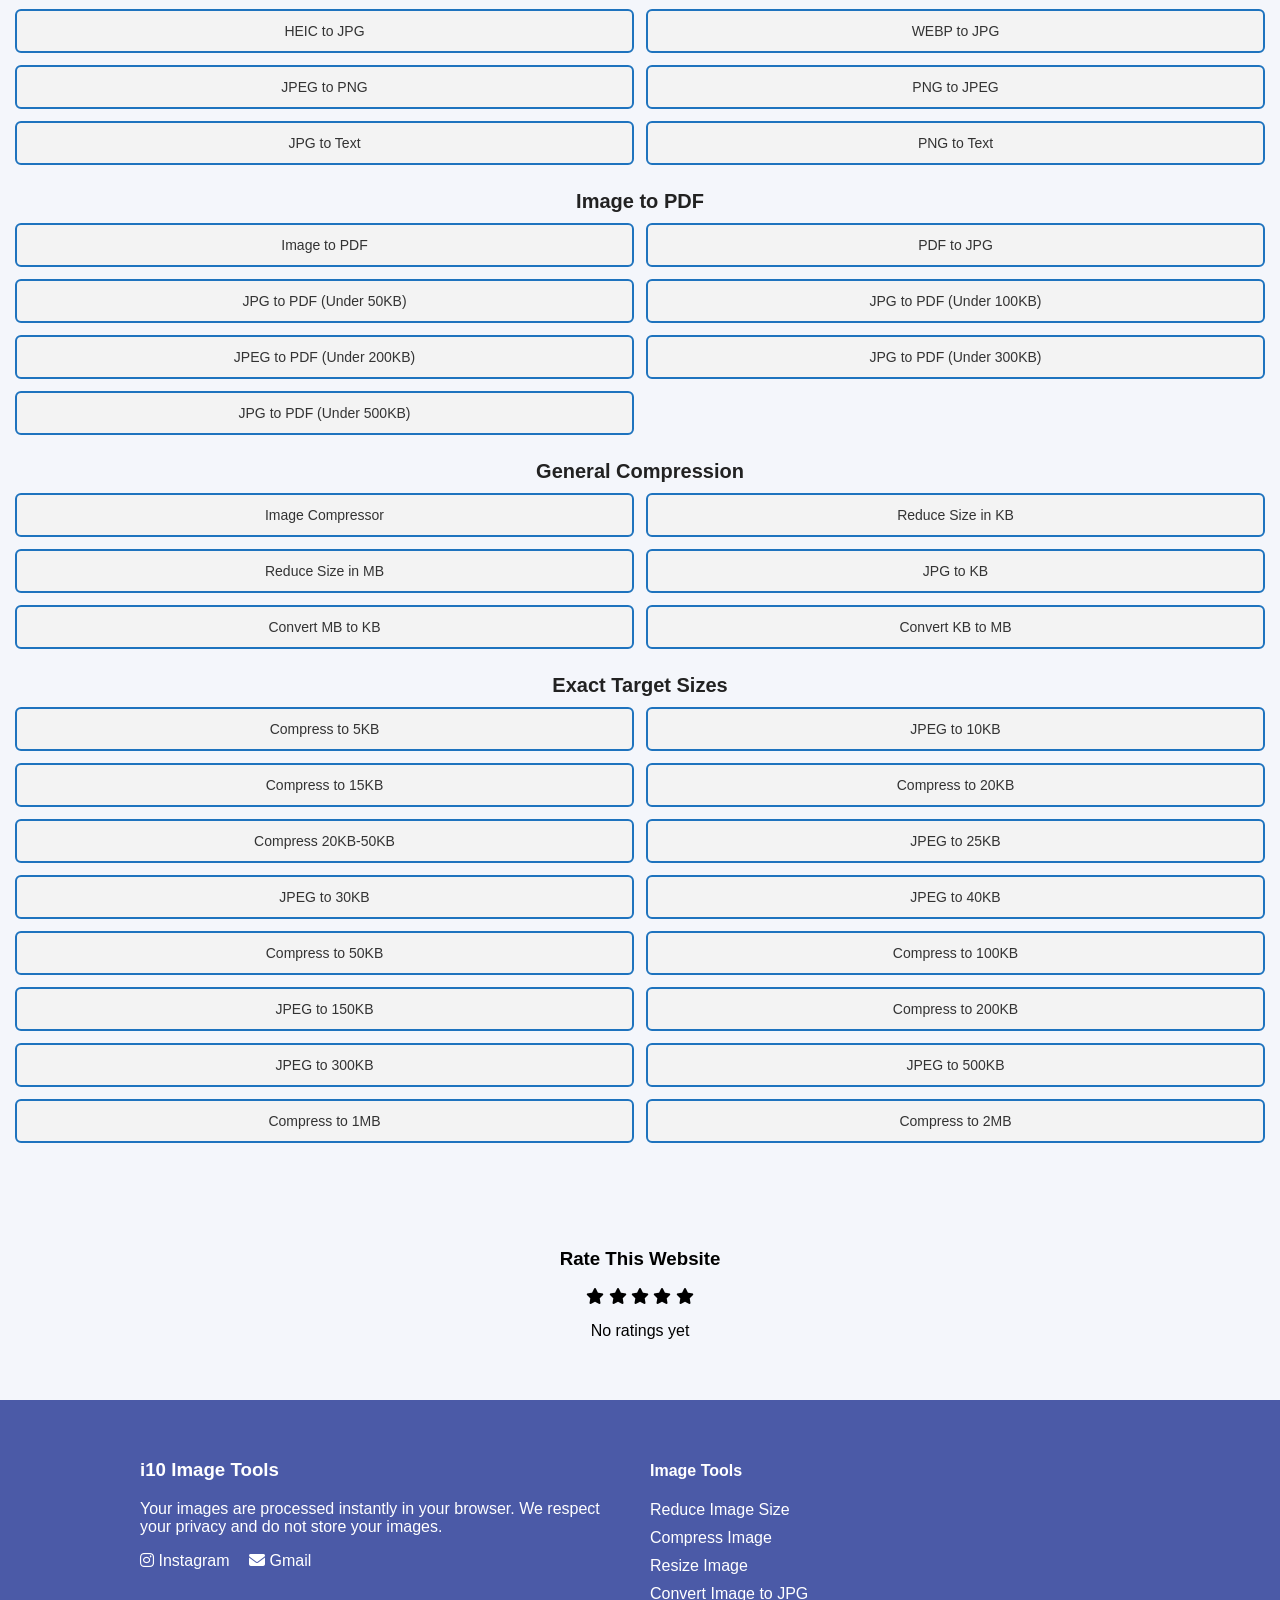
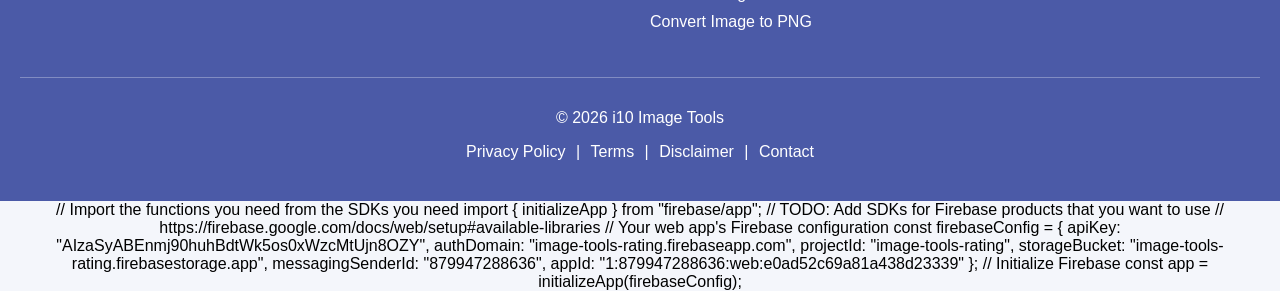
==== commit 31c30006: "Update index.html" ====
--- a/index.html
+++ b/index.html
@@ -647,5 +647,23 @@
 }
 
 </script>
+
+    // Import the functions you need from the SDKs you need
+import { initializeApp } from "firebase/app";
+// TODO: Add SDKs for Firebase products that you want to use
+// https://firebase.google.com/docs/web/setup#available-libraries
+
+// Your web app's Firebase configuration
+const firebaseConfig = {
+  apiKey: "AIzaSyABEnmj90huhBdtWk5os0xWzcMtUjn8OZY",
+  authDomain: "image-tools-rating.firebaseapp.com",
+  projectId: "image-tools-rating",
+  storageBucket: "image-tools-rating.firebasestorage.app",
+  messagingSenderId: "879947288636",
+  appId: "1:879947288636:web:e0ad52c69a81a438d23339"
+};
+
+// Initialize Firebase
+const app = initializeApp(firebaseConfig);
 </body>
 </html>
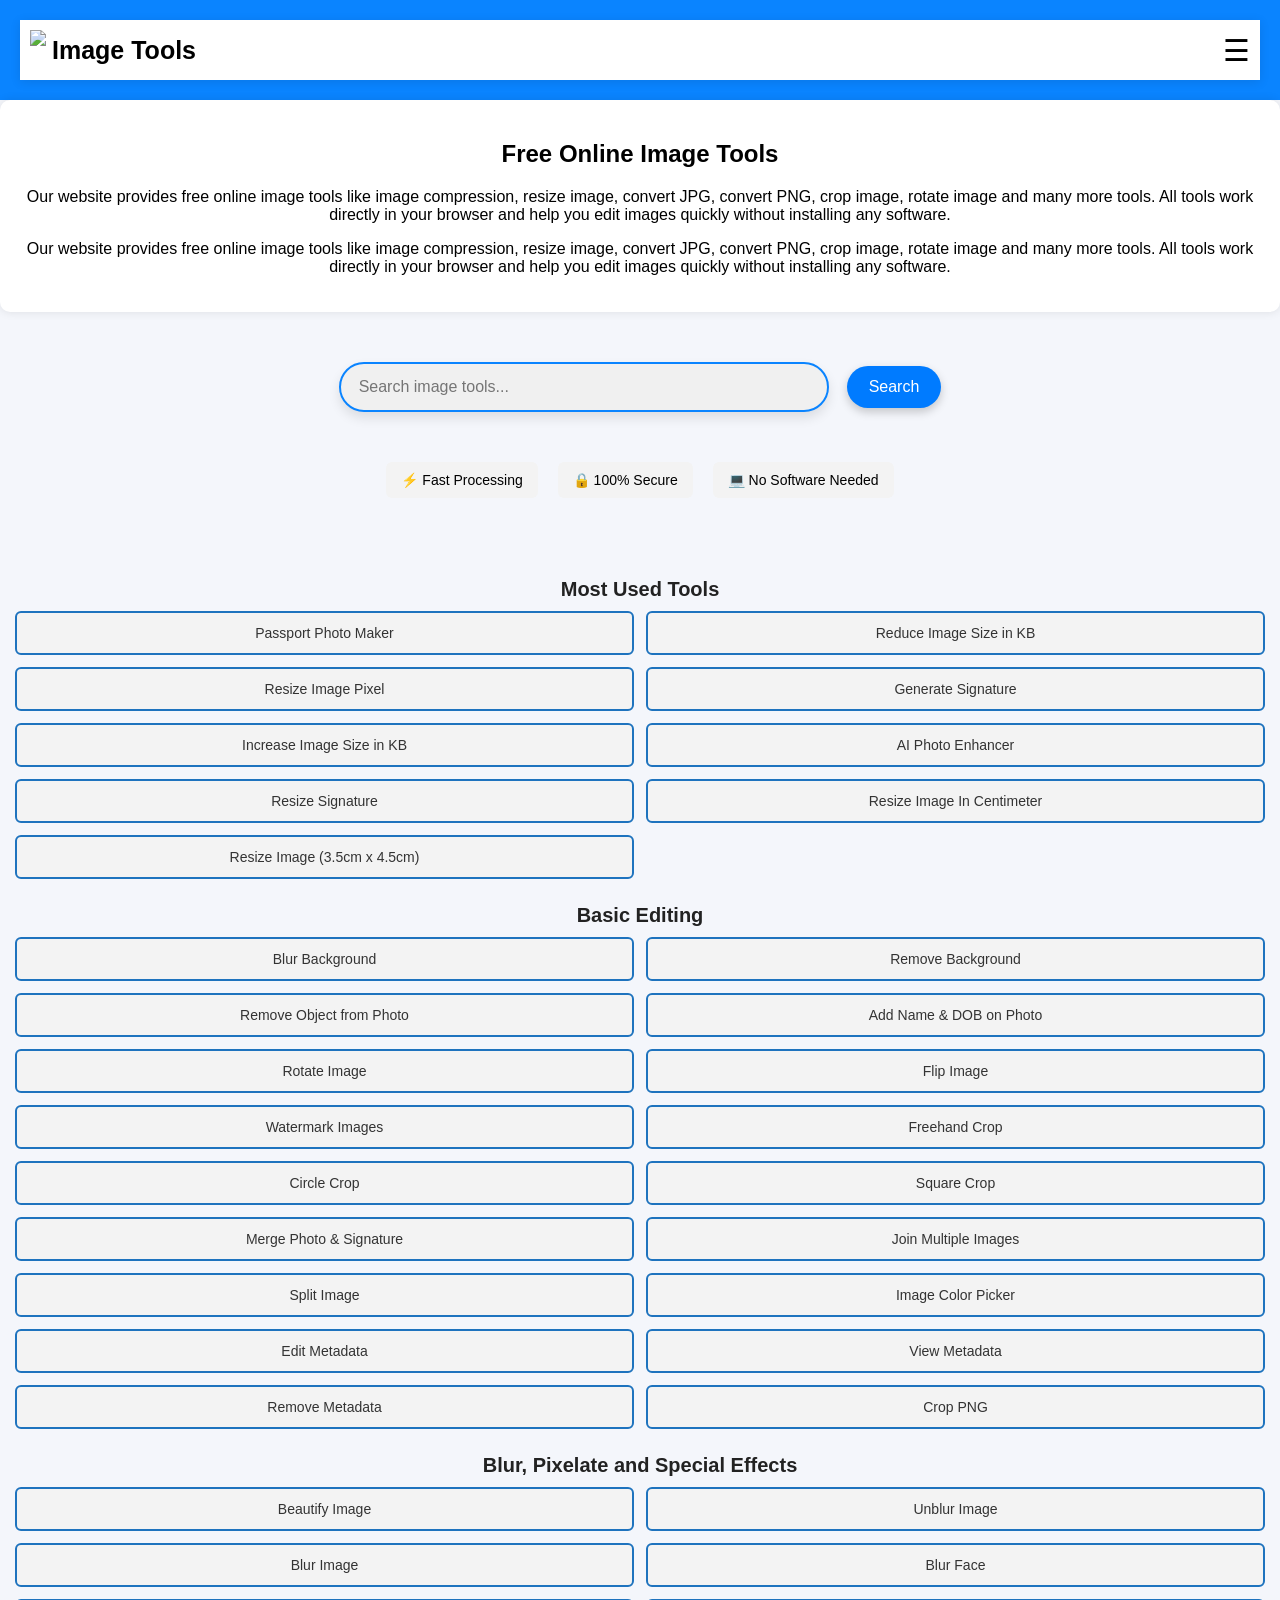
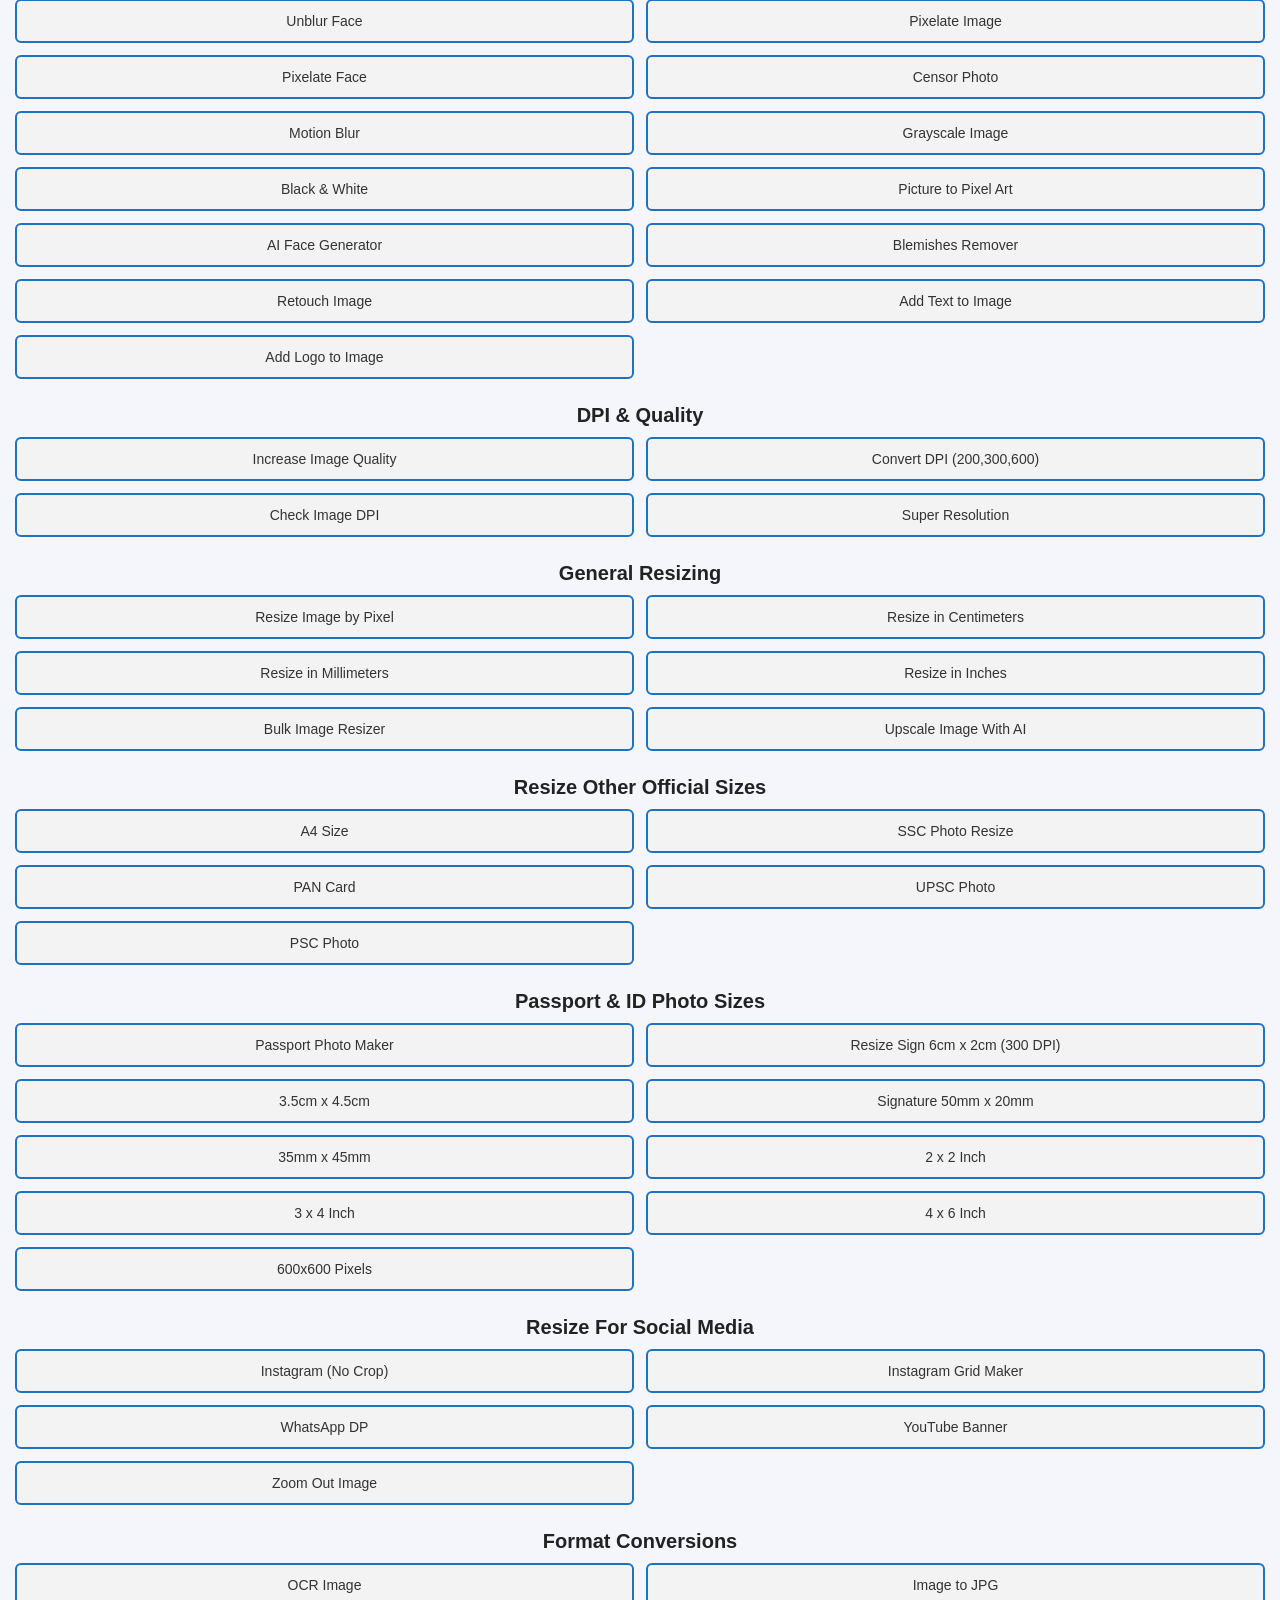
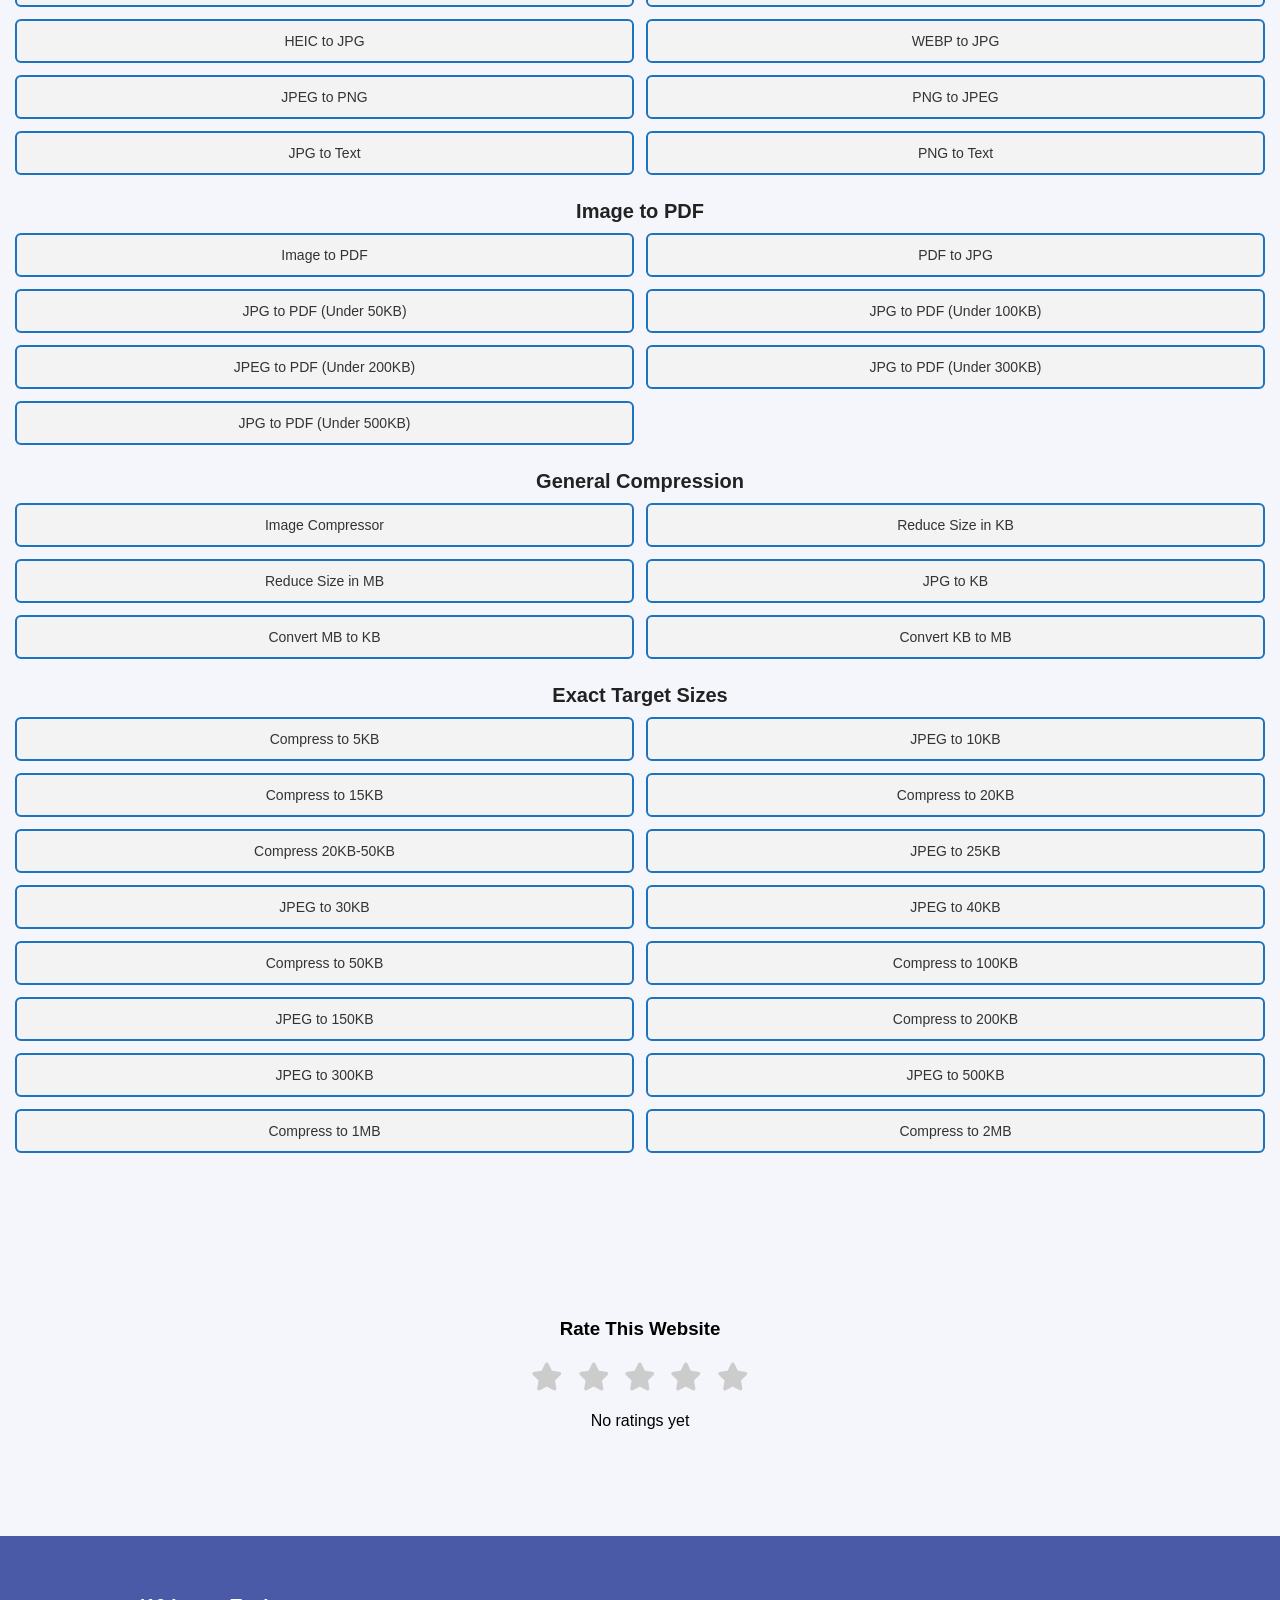
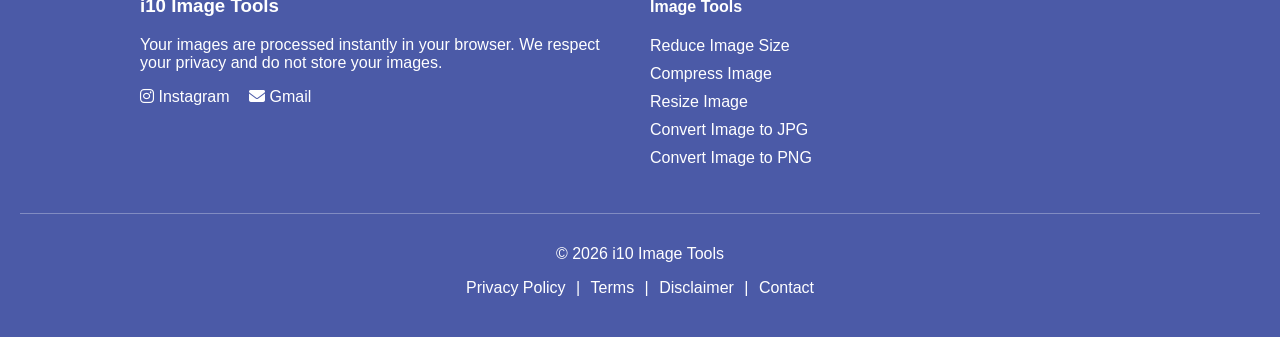
==== commit fe2fd9d6: "Update index.html" ====
--- a/index.html
+++ b/index.html
@@ -367,7 +367,7 @@
 <img id="previewImage" style="display:none; max-width:100%; margin-top:15px; border-radius:10px;">
 <div id="imageInfo"></div>
 
-<div id="progressText"></div>
+
 
 <div class="compare-box" id="compareBox" style="display:none;">
 
@@ -383,7 +383,6 @@
 
 </div>
     
-<div i
 <div id="progressText" style="margin-top:10px; color:#4b5aa7; font-weight:bold;"></div>
   </div>
 
@@ -565,65 +564,8 @@
 
 });
 
-</script> 
-    <script>
-
-let stars = document.querySelectorAll("#stars i");
-let ratingText = document.getElementById("ratingText");
-
-let totalRating = localStorage.getItem("totalRating") || 0;
-let ratingCount = localStorage.getItem("ratingCount") || 0;
-
-function updateStars(avg){
-
-stars.forEach((star,index)=>{
-
-if(index < avg){
-star.classList.add("active");
-}else{
-star.classList.remove("active");
-}
-
-});
-
-}
-
-function showRating(){
-
-if(ratingCount == 0){
-ratingText.innerText = "No ratings yet";
-return;
-}
-
-let avg = (totalRating / ratingCount).toFixed(1);
-
-ratingText.innerText = avg + " ⭐ (" + ratingCount + ")";
-
-updateStars(Math.round(avg));
-
-}
-
-stars.forEach(star=>{
-
-star.addEventListener("click",function(){
-
-let value = this.getAttribute("data-value");
-
-totalRating = Number(totalRating) + Number(value);
-ratingCount = Number(ratingCount) + 1;
-
-localStorage.setItem("totalRating",totalRating);
-localStorage.setItem("ratingCount",ratingCount);
-
-showRating();
-
-});
-
-});
-
-showRating();
-
 </script>
+
 <script>
 
 function toggleDark(){
@@ -647,23 +589,94 @@
 }
 
 </script>
-
-    // Import the functions you need from the SDKs you need
-import { initializeApp } from "firebase/app";
-// TODO: Add SDKs for Firebase products that you want to use
-// https://firebase.google.com/docs/web/setup#available-libraries
-
-// Your web app's Firebase configuration
+<script type="module">
+
+import { initializeApp } from "https://www.gstatic.com/firebasejs/10.7.1/firebase-app.js";
+import { getFirestore, doc, getDoc, setDoc } from "https://www.gstatic.com/firebasejs/10.7.1/firebase-firestore.js";
+
 const firebaseConfig = {
-  apiKey: "AIzaSyABEnmj90huhBdtWk5os0xWzcMtUjn8OZY",
-  authDomain: "image-tools-rating.firebaseapp.com",
-  projectId: "image-tools-rating",
-  storageBucket: "image-tools-rating.firebasestorage.app",
-  messagingSenderId: "879947288636",
-  appId: "1:879947288636:web:e0ad52c69a81a438d23339"
+  apiKey: "AIzaSyC9a5bE57QUIKEaYECy4P2L6qRSbc68FuA",
+  authDomain: "isher-education-2e7c4.firebaseapp.com",
+  projectId: "isher-education-2e7c4",
+  storageBucket: "isher-education-2e7c4.firebasestorage.app",
+  messagingSenderId: "822580540965",
+  appId: "1:822580540965:web:e700345a06fa1549c571cc"
 };
 
-// Initialize Firebase
 const app = initializeApp(firebaseConfig);
+const db = getFirestore(app);
+
+const ratingRef = doc(db,"ratings","site");
+
+async function loadRating(){
+
+const snap = await getDoc(ratingRef);
+
+if(snap.exists()){
+
+let data = snap.data();
+let avg = (data.total / data.count).toFixed(1);
+
+document.getElementById("ratingText").innerText =
+avg + " ⭐ (" + data.count + ")";
+
+}
+
+}
+
+  
+async function saveRating(value){
+
+const snap = await getDoc(ratingRef);
+
+let total = 0;
+let count = 0;
+
+if(snap.exists()){
+total = snap.data().total;
+count = snap.data().count;
+}
+
+total += value;
+count++;
+
+await setDoc(ratingRef,{total:total,count:count});
+
+ localStorage.setItem("userRated","yes");
+loadRating();
+
+}
+
+document.querySelectorAll("#stars i").forEach(star=>{
+let savedRating = localStorage.getItem("userRating");
+
+if(savedRating){
+document.querySelectorAll("#stars i").forEach((s,index)=>{
+if(index < savedRating){
+s.classList.add("active");
+}
+});
+}
+
+document.querySelectorAll("#stars i").forEach(star=>{
+star.addEventListener("click",function(){
+
+if(localStorage.getItem("userRated")){
+alert("You already rated this website");
+return;
+}
+
+let value = Number(this.getAttribute("data-value"));
+saveRating(value);
+localStorage.setItem("userRating",value);
+
+});
+
+});
+
+loadRating();
+
+</script>
+
 </body>
 </html>
--- a/style.css
+++ b/style.css
@@ -27,9 +27,9 @@
 .container{
 background:white;
 width:100%;
-max-width:100%;
-margin:20px auto;
-padding:5px;
+max-width:900%;
+margin:auto;
+padding:20px;
 border-radius:10px;
 box-shadow:0 0 10px rgba(0,0,0,0.1);
 box-sizing:border-box;
@@ -538,3 +538,39 @@
 box-shadow:0 2px 10px rgba(0,0,0,0.1);
 
 }
+.rating-box{
+text-align:center;
+padding:30px;
+margin-top:30px;
+}
+
+.stars i{
+font-size:28px;
+color:#ccc;
+cursor:pointer;
+margin:5px;
+}
+
+.stars i.active{
+color:#1e73be;
+}
+.stars i{
+font-size:28px;
+color:#ccc;
+cursor:pointer;
+margin:5px;
+}
+
+.stars i.active{
+color:#2196f3;
+}
+.stars i{
+font-size:28px;
+color:#ccc;
+cursor:pointer;
+margin:5px;
+}
+
+.stars i.active{
+color:#2196f3;
+}
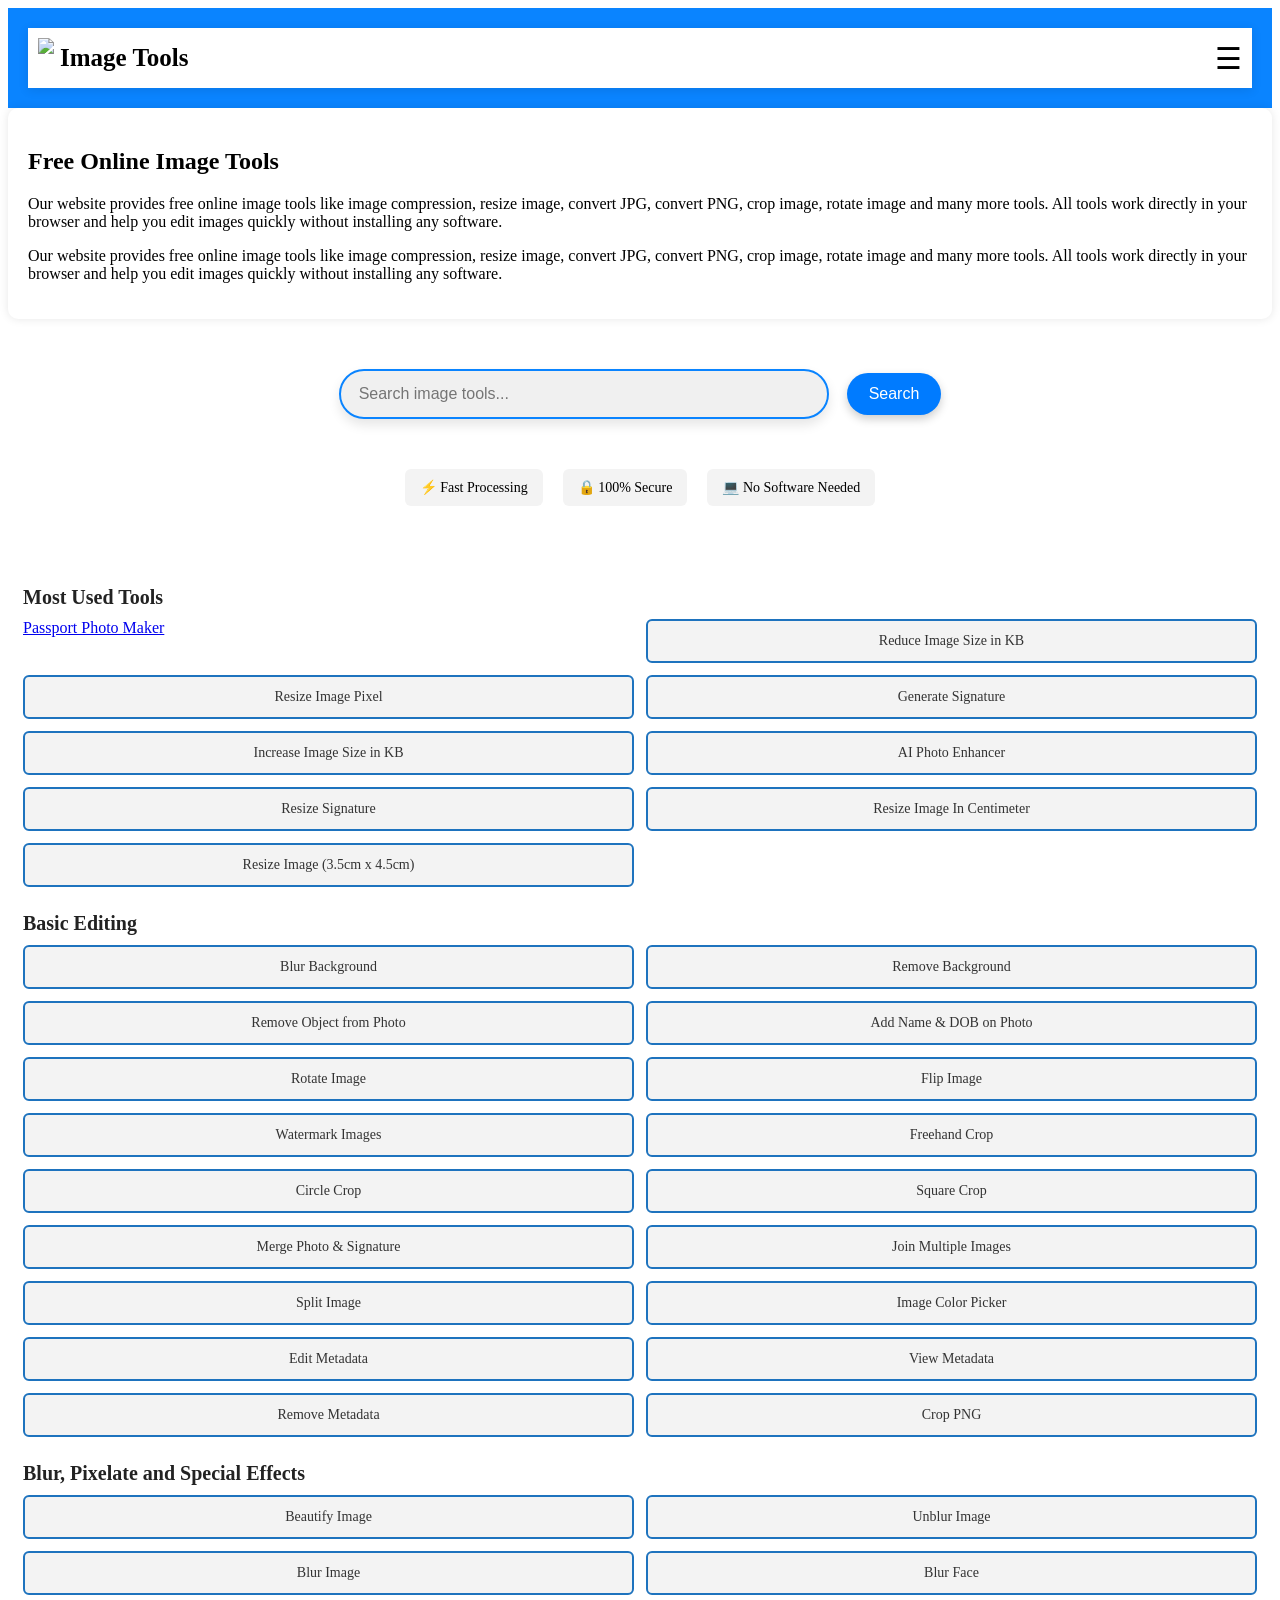
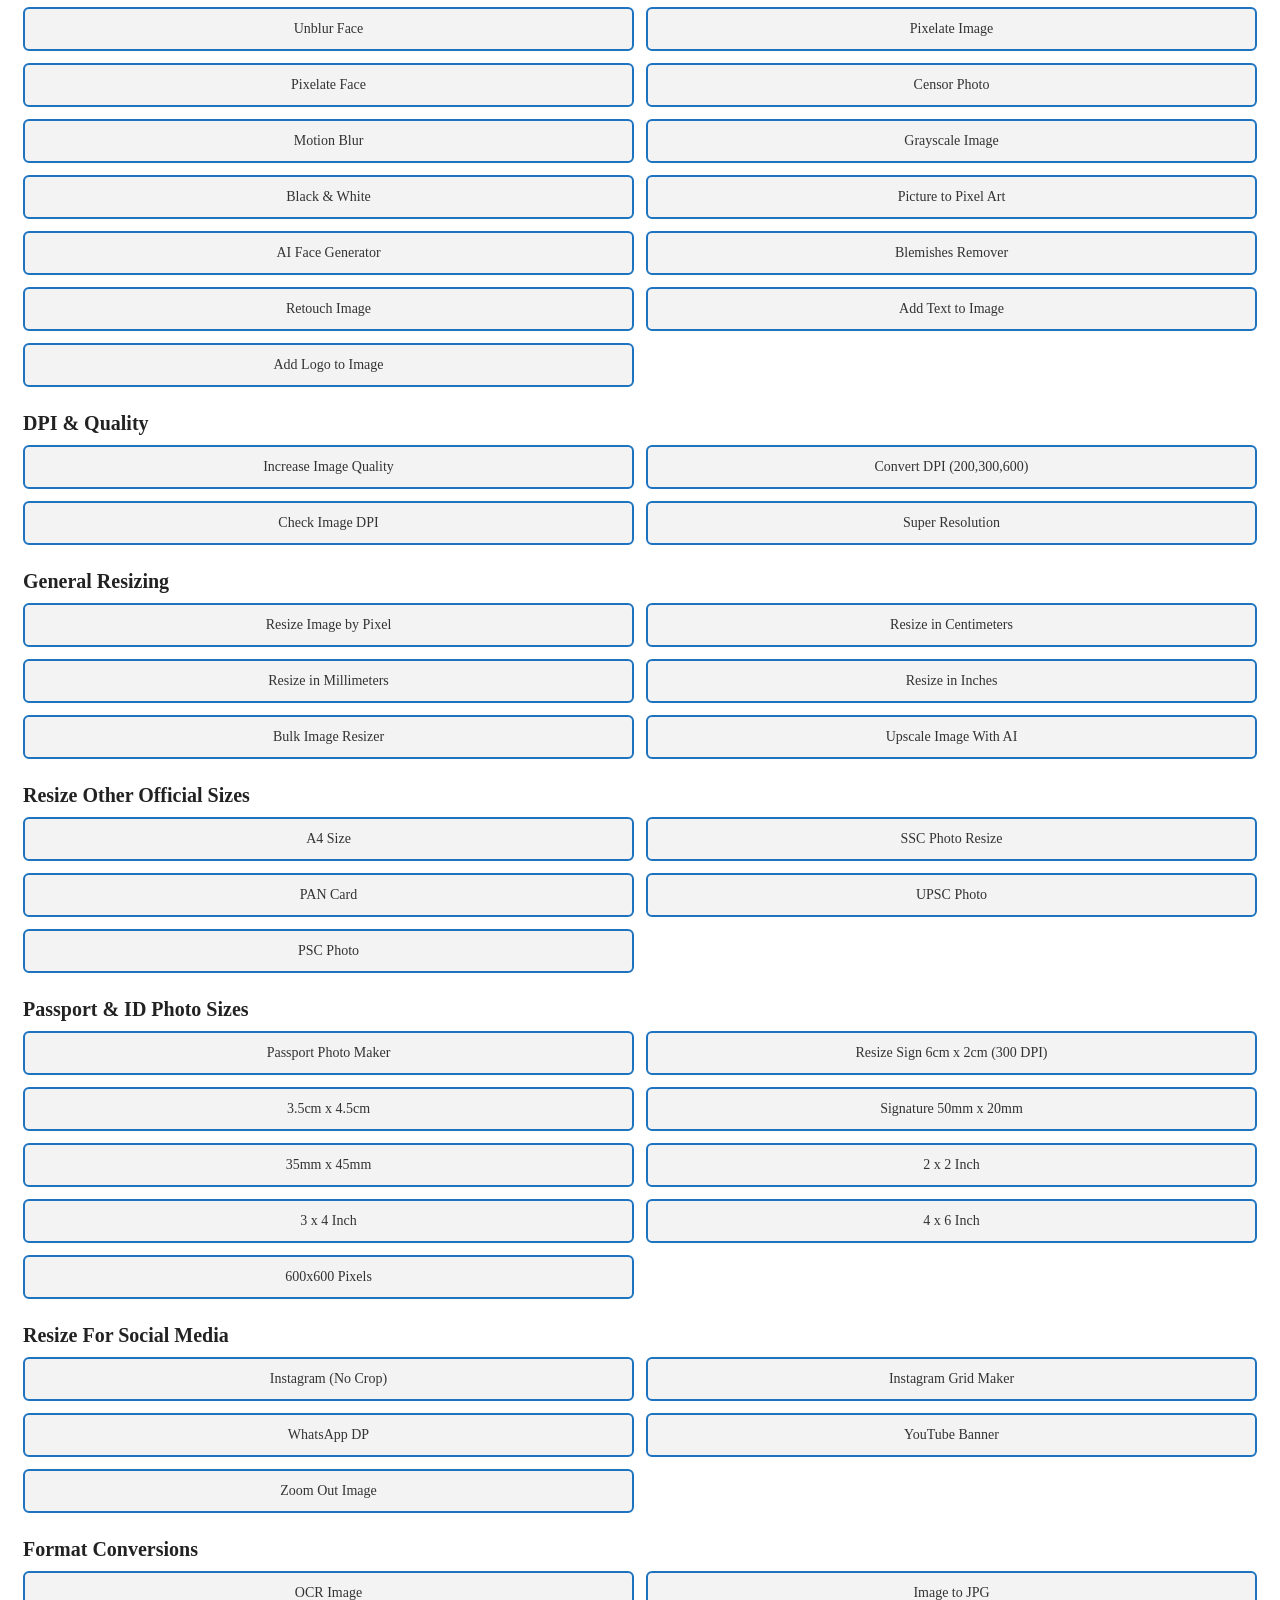
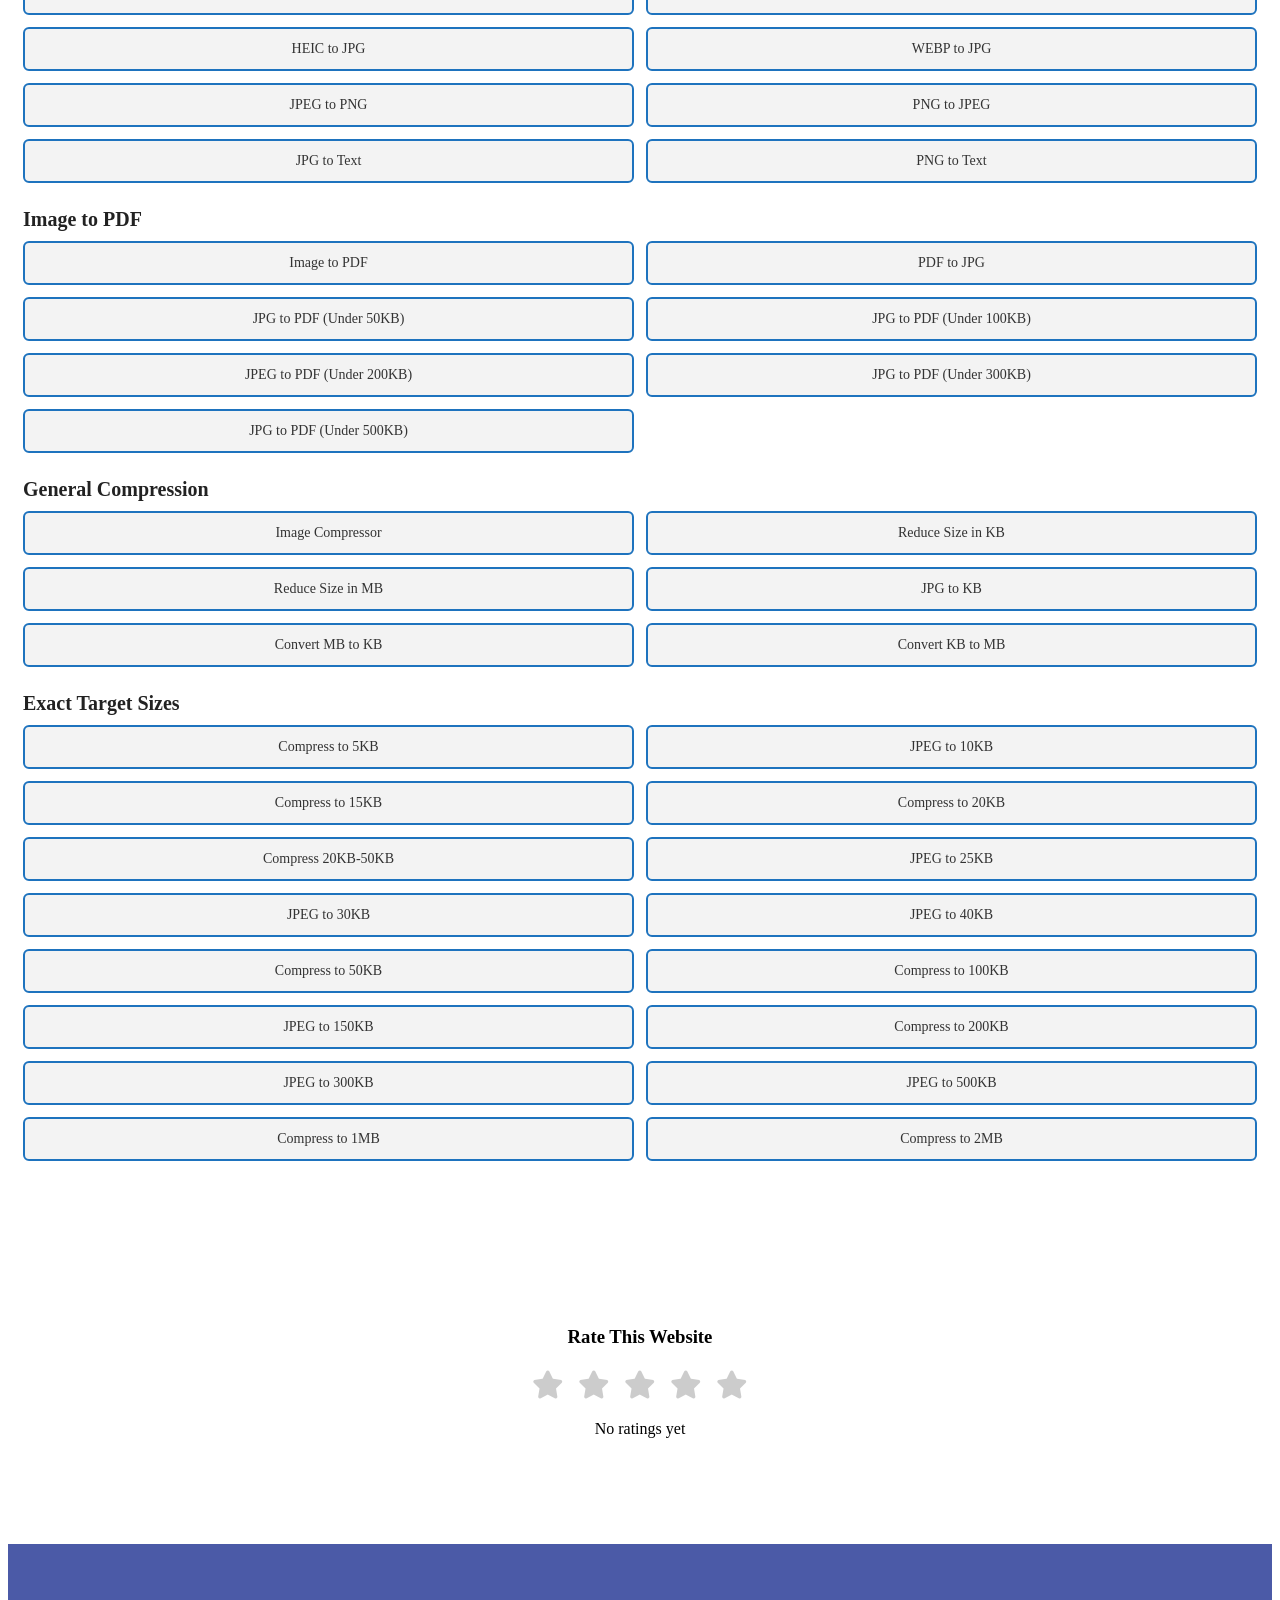
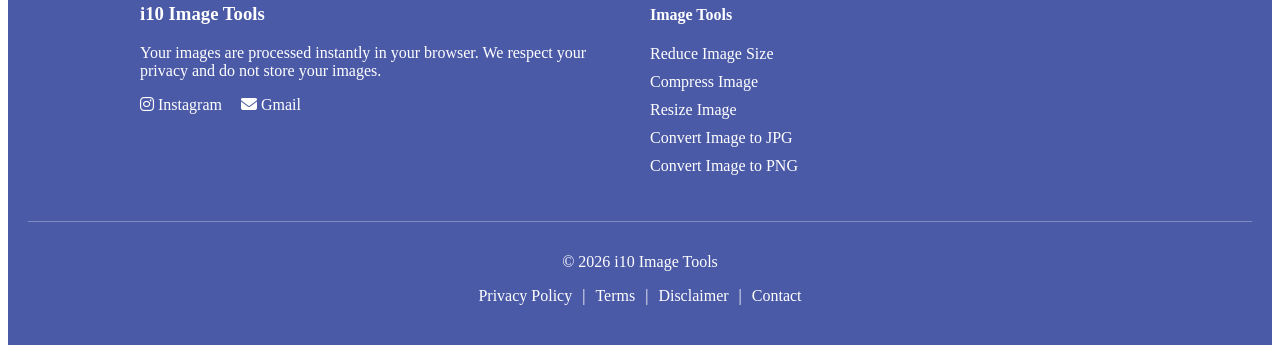
==== commit 37e864bb: "Update index.html" ====
--- a/index.html
+++ b/index.html
@@ -88,8 +88,10 @@
 </div>
 <div class="search-box">
 <input type="text" id="toolSearch" onkeyup="searchTools()" placeholder="Search image tools...">
-<button>Search</button>
-</div>
+
+  <button>Search</button>
+</div>
+
   <p id="noTools" style="display:none; font-weight:bold; margin-top:15px;">
 No tools found
 </p>
@@ -158,7 +160,9 @@
 <div class="tools-title">Most Used Tools</div>
 <div class="tools-grid">
 
-<a class="tool-btn">Passport Photo Maker</a>
+<a href="passport-photo-maker.html">
+Passport Photo Maker
+</a>
 <a class="tool-btn">Reduce Image Size in KB</a>
 <a class="tool-btn">Resize Image Pixel</a>
 <a class="tool-btn">Generate Signature</a>
@@ -511,11 +515,11 @@
 
     </script>
   <script>
-
 const searchInput = document.getElementById("toolSearch");
 const tools = document.querySelectorAll(".tool-btn");
 const titles = document.querySelectorAll(".tools-title");
-const noTools = document.getElementById("noTools");
+const noTools = document.getElementById("noTools")
+
 
 searchInput.addEventListener("input", function(){
 
@@ -526,23 +530,11 @@
 
 let name = tool.textContent.toLowerCase();
 
-tool.innerHTML = tool.textContent;
-
-if(name.indexOf(value) !== -1){
-
+if(name.includes(value)){
 tool.style.display="block";
-
-if(value !== ""){
-let regex = new RegExp(value,"gi");
-tool.innerHTML = tool.textContent.replace(regex,"<span style='background:yellow;'>"+value+"</span>");
-}
-
 found++;
-
 }else{
-
 tool.style.display="none";
-
 }
 
 });
@@ -617,8 +609,8 @@
 let data = snap.data();
 let avg = (data.total / data.count).toFixed(1);
 
-document.getElementById("ratingText").innerText =
-avg + " ⭐ (" + data.count + ")";
+document.getElementById("ratingText").innerHTML =
+avg + " ⭐ (" + data.count + " ratings)";
 
 }
 
@@ -648,6 +640,7 @@
 }
 
 document.querySelectorAll("#stars i").forEach(star=>{
+
 let savedRating = localStorage.getItem("userRating");
 
 if(savedRating){
@@ -658,7 +651,7 @@
 });
 }
 
-document.querySelectorAll("#stars i").forEach(star=>{
+
 star.addEventListener("click",function(){
 
 if(localStorage.getItem("userRated")){
@@ -667,14 +660,50 @@
 }
 
 let value = Number(this.getAttribute("data-value"));
+
 saveRating(value);
+
 localStorage.setItem("userRating",value);
 
 });
-
 });
 
+window.addEventListener("load", function(){
 loadRating();
+});
+</script>
+
+<script>
+
+const searchInput = document.getElementById("searchInput");
+const tools = document.querySelectorAll(".tool-card");
+
+searchInput.addEventListener("keyup", function(){
+
+let filter = searchInput.value.toLowerCase();
+let found = false;
+
+tools.forEach(function(tool){
+
+let text = tool.innerText.toLowerCase();
+
+if(text.includes(filter)){
+tool.style.display="block";
+found = true;
+}else{
+tool.style.display="none";
+}
+
+});
+
+if(!found && filter !== ""){
+document.getElementById("suggestions").style.display="block";
+document.getElementById("suggestions").innerHTML="Not Found";
+}else{
+document.getElementById("suggestions").style.display="none";
+}
+
+});
 
 </script>
 
--- a/style.css
+++ b/style.css
@@ -1,4 +1,4 @@
-body{
+5body{
 font-family: Arial, sans-serif;
 background:#f4f6fb;
 margin:0;
@@ -574,3 +574,4 @@
 .stars i.active{
 color:#2196f3;
 }
+
